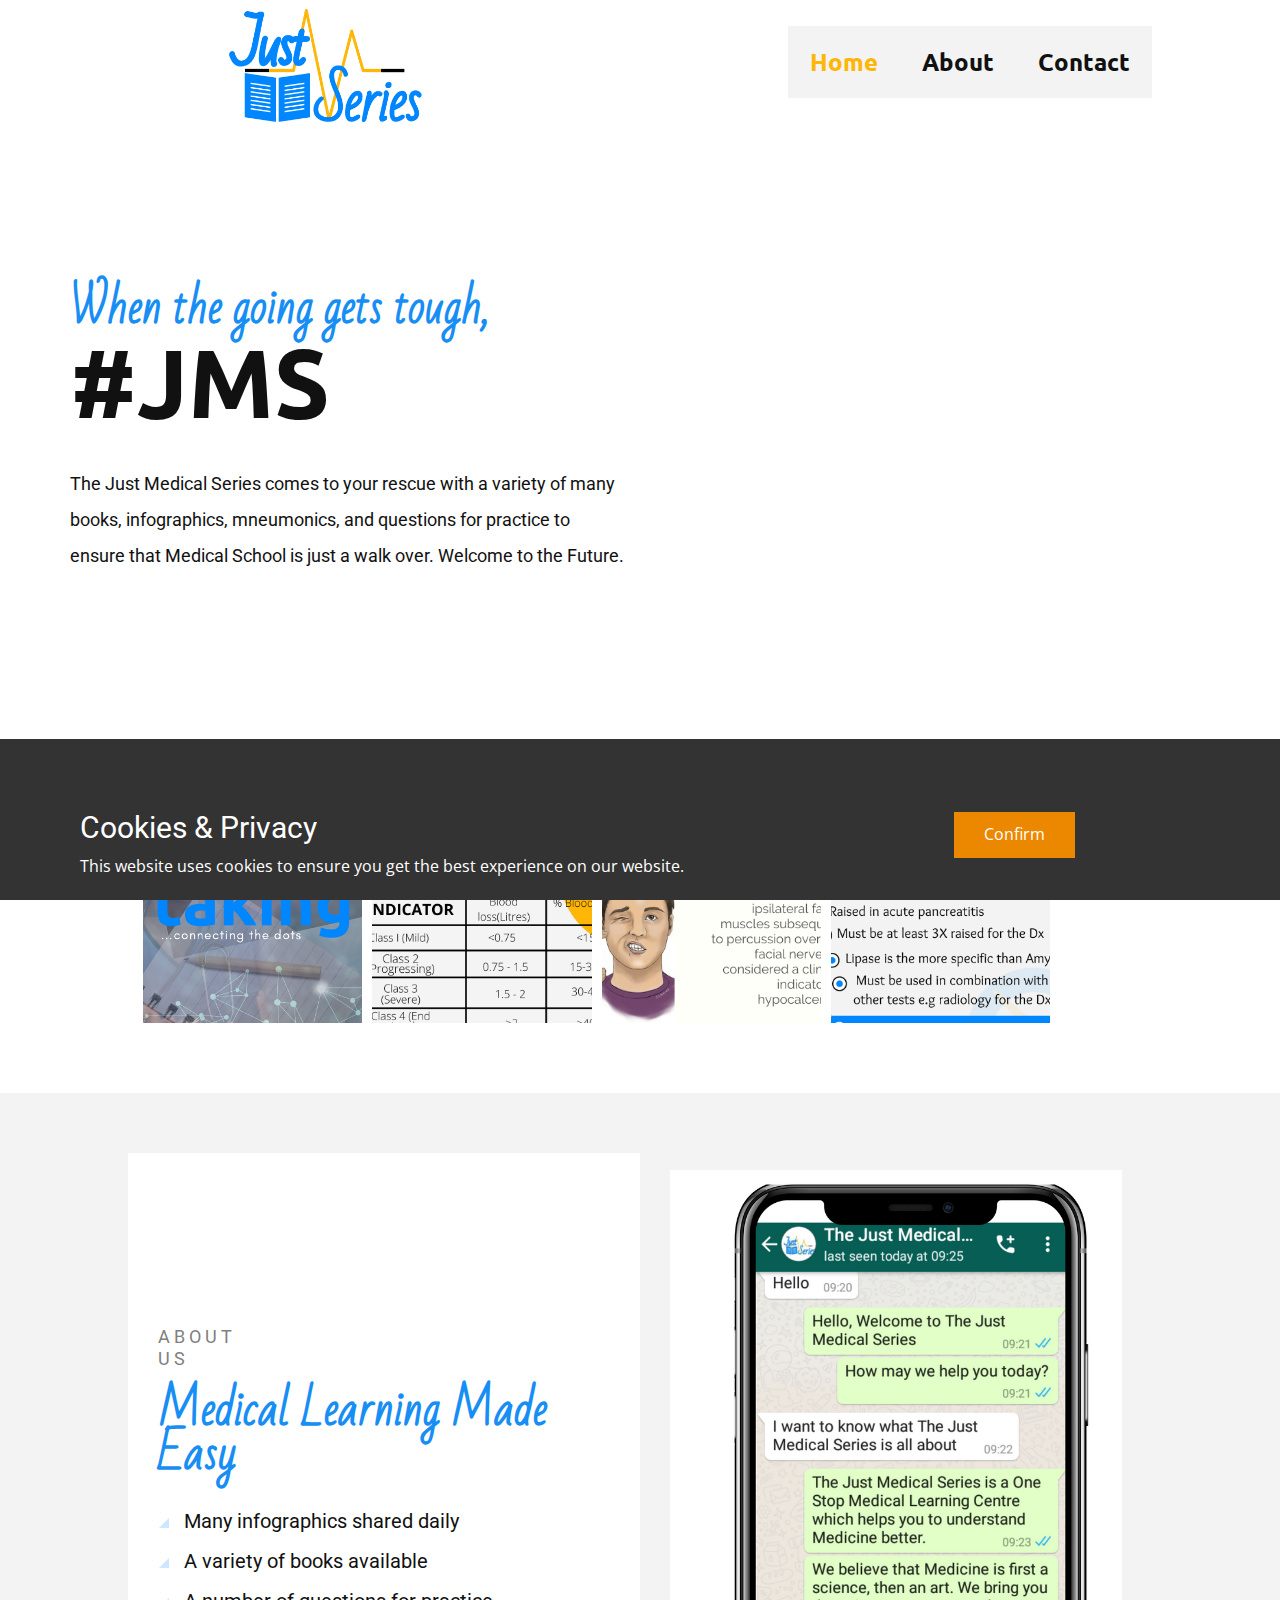
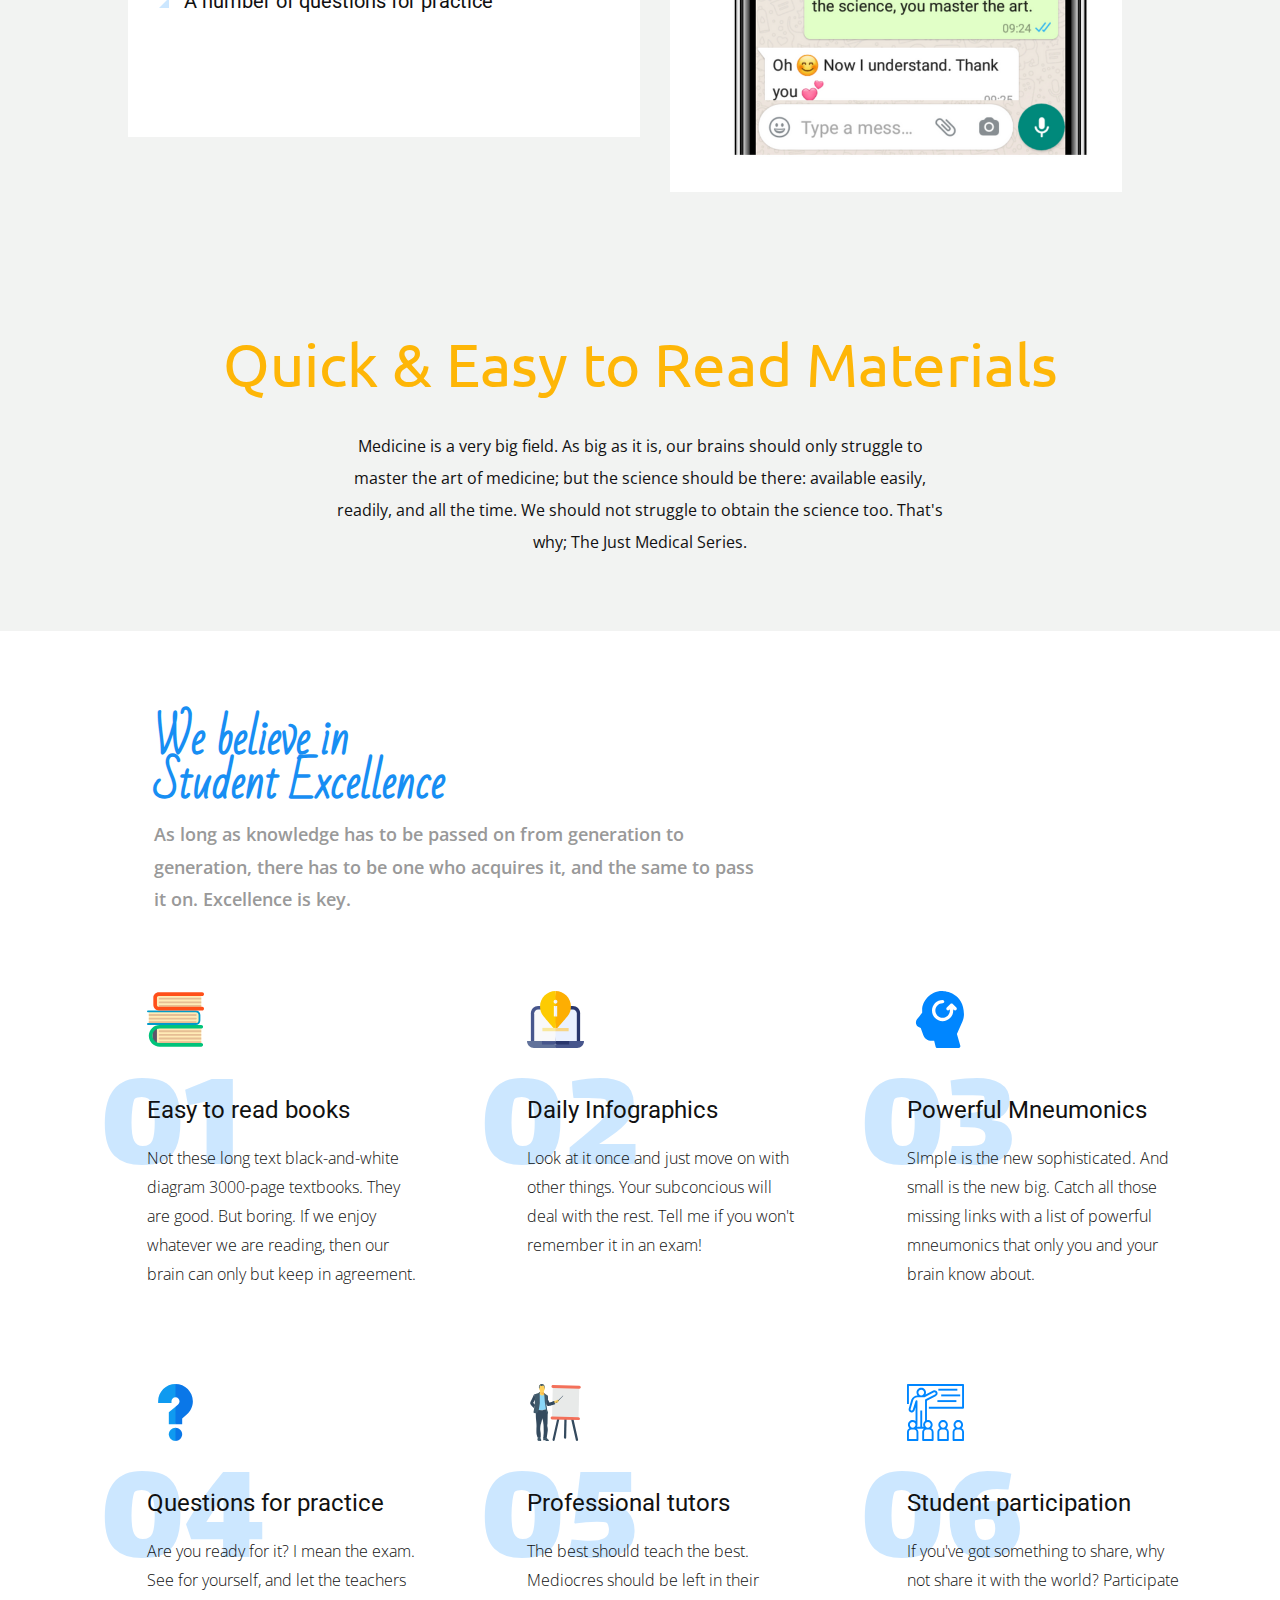
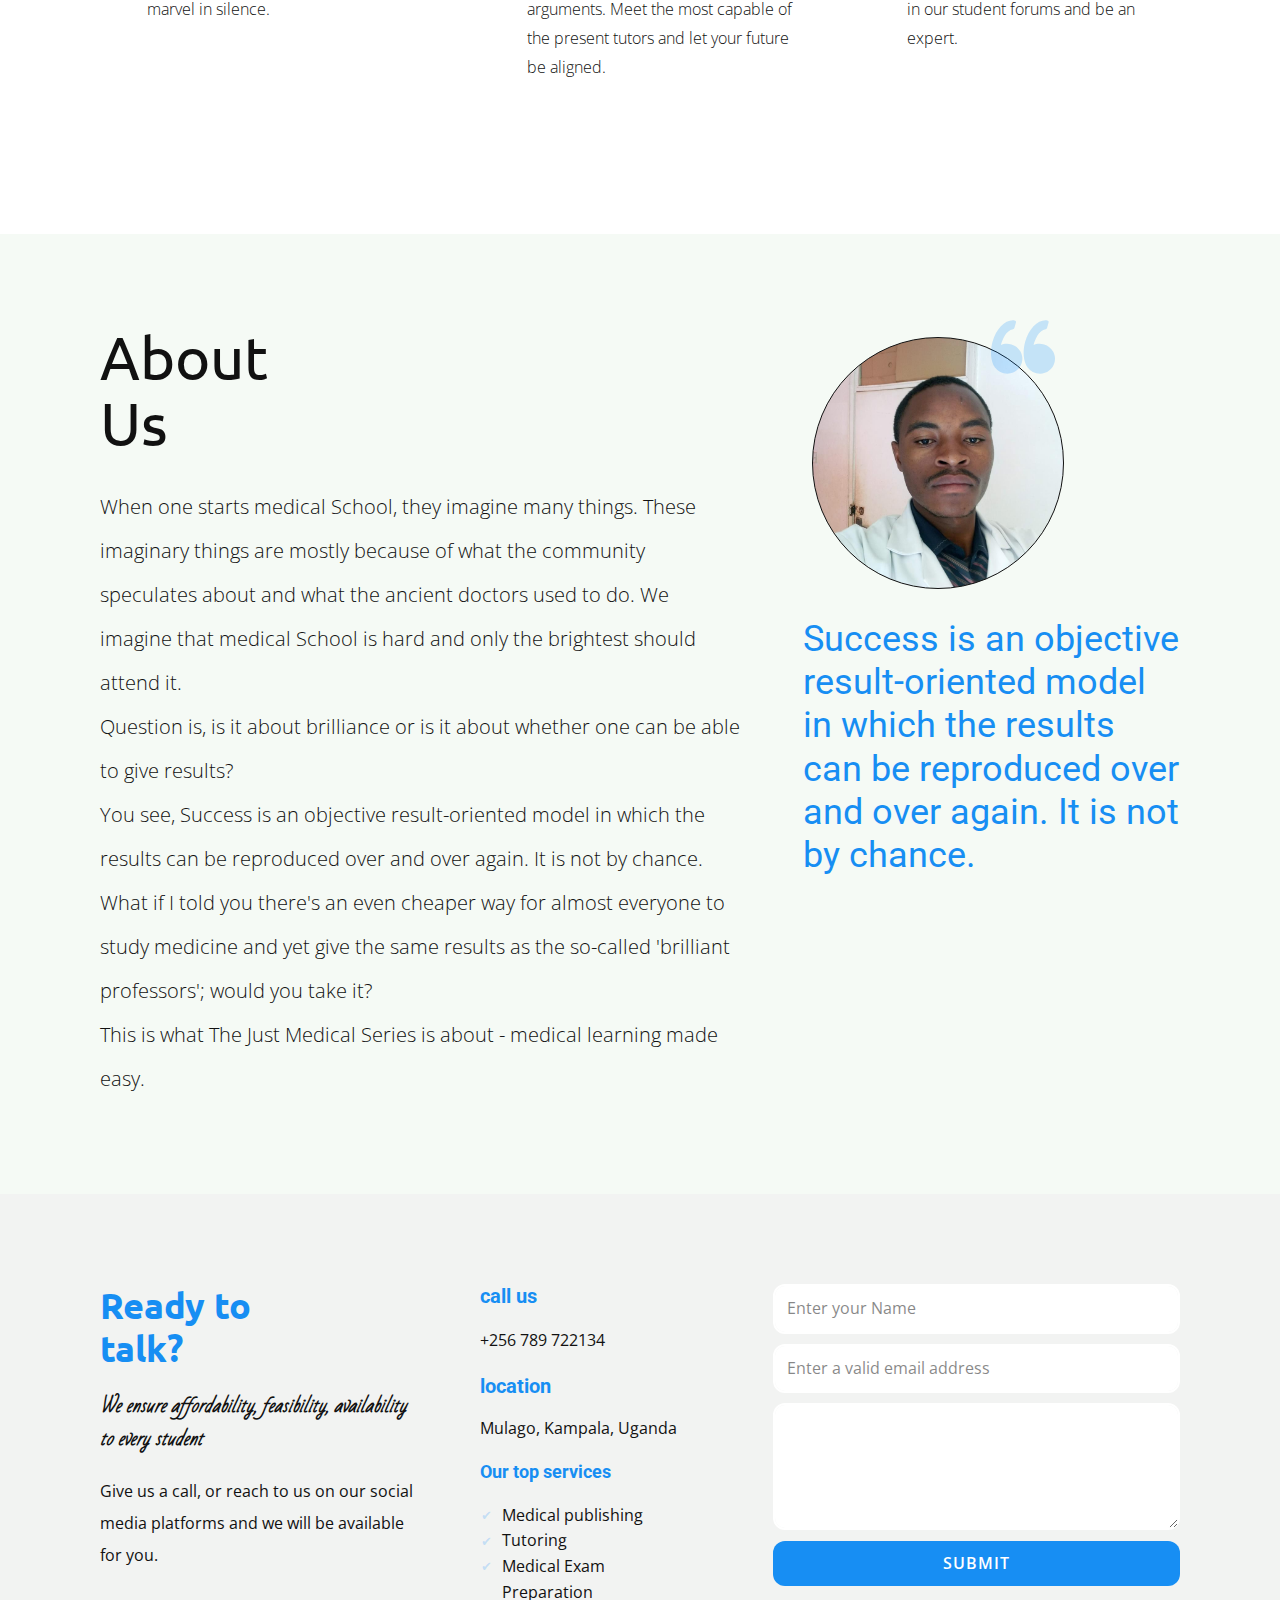
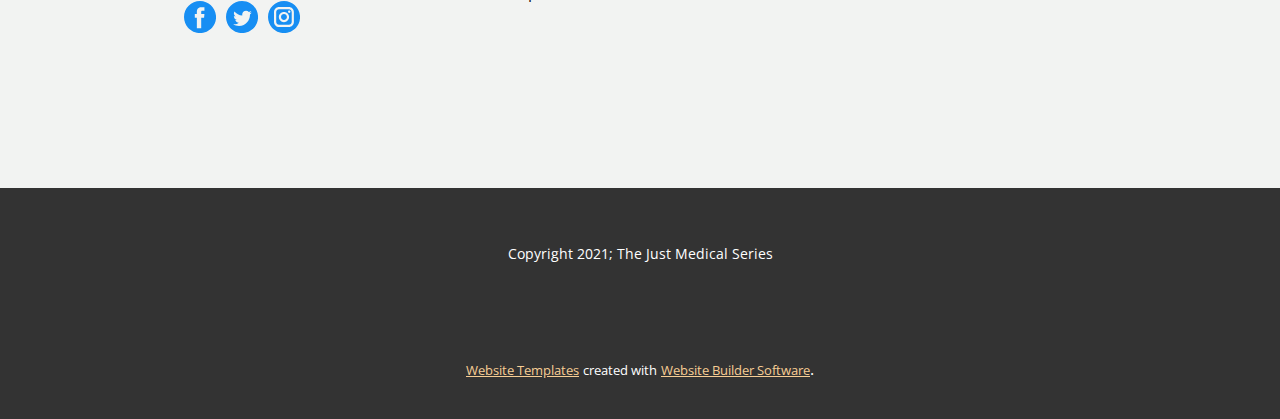
==== Home.html @ a2045739 "first commit" ====
<!DOCTYPE html>
<html style="font-size: 16px;">
  <head>
    <meta name="viewport" content="width=device-width, initial-scale=1.0">
    <meta charset="utf-8">
    <meta name="keywords" content="1000+ customer using Our application.">
    <meta name="description" content="">
    <meta name="page_type" content="np-template-header-footer-from-plugin">
    <title>Home</title>
    <link rel="stylesheet" href="nicepage.css" media="screen">
<link rel="stylesheet" href="Home.css" media="screen">
    <script class="u-script" type="text/javascript" src="jquery-1.9.1.min.js" defer=""></script>
    <script class="u-script" type="text/javascript" src="nicepage.js" defer=""></script>
    <link rel="icon" href="images/favicon.png">
    <link id="u-theme-google-font" rel="stylesheet" href="https://fonts.googleapis.com/css?family=Roboto:100,100i,300,300i,400,400i,500,500i,700,700i,900,900i|Open+Sans:300,300i,400,400i,600,600i,700,700i,800,800i">
    <link id="u-page-google-font" rel="stylesheet" href="https://fonts.googleapis.com/css?family=Ubuntu:300,300i,400,400i,500,500i,700,700i|Bad+Script:400|Lalezar:400">
    
    
    
    
    
    
    
    <script type="application/ld+json">{
		"@context": "http://schema.org",
		"@type": "Organization",
		"name": "WebSite500303",
		"url": "/",
		"logo": "images/logo.png"
}</script>
    <meta name="theme-color" content="#ec8700">
    <meta property="og:title" content="Home">
    <meta property="og:description" content="">
    <meta property="og:type" content="website">
    <link rel="canonical" href="/">
  </head>
  <body class="u-body"><header class="u-clearfix u-header u-header" id="sec-16a8"><div class="u-clearfix u-sheet u-valign-top-lg u-valign-top-xl u-sheet-1">
        <a href="#" class="u-image u-logo u-image-1" src="" data-image-width="400" data-image-height="248">
          <img src="images/logo.png" class="u-logo-image u-logo-image-1" data-image-width="210.6668">
        </a>
        <nav class="u-align-left u-menu u-menu-dropdown u-nav-spacing-25 u-offcanvas u-menu-1" data-position="Main menu">
          <div class="menu-collapse u-custom-font u-font-ubuntu" style="font-weight: 700; font-size: 1.5rem;">
            <a class="u-btn-text u-button-style u-custom-active-color u-custom-border-radius u-custom-color u-custom-hover-color u-custom-text-active-color u-custom-text-hover-color u-nav-link" href="#" style="padding: 4px 0px; font-size: calc(1em + 8px);">
              <svg class="u-svg-link" preserveAspectRatio="xMidYMin slice" viewBox="0 0 302 302" style="undefined"><use xlink:href="#svg-7b92"></use></svg>
              <svg xmlns="http://www.w3.org/2000/svg" xmlns:xlink="http://www.w3.org/1999/xlink" version="1.1" id="svg-7b92" x="0px" y="0px" viewBox="0 0 302 302" style="enable-background:new 0 0 302 302;" xml:space="preserve" class="u-svg-content"><g><rect y="36" width="302" height="30"></rect><rect y="236" width="302" height="30"></rect><rect y="136" width="302" height="30"></rect>
</g><g></g><g></g><g></g><g></g><g></g><g></g><g></g><g></g><g></g><g></g><g></g><g></g><g></g><g></g><g></g></svg>
            </a>
          </div>
          <div class="u-custom-menu u-nav-container">
            <ul class="u-custom-font u-font-ubuntu u-nav u-spacing-0 u-unstyled u-nav-1"><li class="u-nav-item"><a class="u-active-custom-color-7 u-button-style u-custom-color-7 u-hover-white u-nav-link u-text-active-custom-color-3 u-text-hover-custom-color-4" href="Home.html" style="padding: 24px 22px;">Home</a>
</li><li class="u-nav-item"><a class="u-active-custom-color-7 u-button-style u-custom-color-7 u-hover-white u-nav-link u-text-active-custom-color-3 u-text-hover-custom-color-4" href="/Home.html#carousel_5edf" data-page-id="500740" style="padding: 24px 22px;">About</a>
</li><li class="u-nav-item"><a class="u-active-custom-color-7 u-button-style u-custom-color-7 u-hover-white u-nav-link u-text-active-custom-color-3 u-text-hover-custom-color-4" href="tel:+256789722134" style="padding: 24px 22px;">Contact</a>
</li></ul>
          </div>
          <div class="u-custom-menu u-nav-container-collapse">
            <div class="u-align-center u-black u-container-style u-inner-container-layout u-opacity u-opacity-85 u-sidenav">
              <div class="u-sidenav-overflow">
                <div class="u-menu-close"></div>
                <ul class="u-align-center u-custom-font u-font-ubuntu u-nav u-popupmenu-items u-unstyled u-nav-2"><li class="u-nav-item"><a class="u-button-style u-nav-link" href="Home.html" style="padding: 24px 22px;">Home</a>
</li><li class="u-nav-item"><a class="u-button-style u-nav-link" href="/Home.html#carousel_5edf" data-page-id="500740" style="padding: 24px 22px;">About</a>
</li><li class="u-nav-item"><a class="u-button-style u-nav-link" href="tel:+256789722134" style="padding: 24px 22px;">Contact</a>
</li></ul>
              </div>
            </div>
            <div class="u-black u-menu-overlay u-opacity u-opacity-70"></div>
          </div>
        </nav>
      </div></header>
    <section class="u-align-left u-clearfix u-section-1" id="carousel_7ab4">
      <div class="u-clearfix u-sheet u-sheet-1">
        <div class="u-clearfix u-expanded-width u-gutter-32 u-layout-wrap u-layout-wrap-1">
          <div class="u-gutter-0 u-layout">
            <div class="u-layout-row">
              <div class="u-size-30 u-size-60-md">
                <div class="u-layout-col">
                  <div class="u-container-style u-layout-cell u-left-cell u-size-60 u-layout-cell-1">
                    <div class="u-container-layout u-container-layout-1">
                      <h2 class="u-text u-text-1">When the going gets tough,<br>
                      </h2>
                      <lt-highlighter style="display: none; z-index: 1 !important;">
                        <lt-div spellcheck="false" class="lt-highlighter__wrapper" style="width: 554px; height: 106px; transform: none !important; transform-origin: 277px 52.8px 0px !important; margin-top: 0px;">
                          <lt-div class="lt-highlighter__scrollElement" style="top: 0px; left: 0px; width: 554px; height: 106px;"></lt-div>
                        </lt-div>
                      </lt-highlighter>
                      <h1 class="u-custom-font u-font-ubuntu u-text u-text-2">#JMS <br>
                      </h1>
                      <lt-highlighter style="display: none; z-index: 1 !important;">
                        <lt-div spellcheck="false" class="lt-highlighter__wrapper" style="width: 554px; height: 108px; transform: none !important; transform-origin: 277px 54px 0px !important; margin-top: 29px;">
                          <lt-div class="lt-highlighter__scrollElement" style="top: 0px; left: 0px; width: 554px; height: 108px;"></lt-div>
                        </lt-div>
                      </lt-highlighter>
                      <p class="u-custom-font u-heading-font u-text u-text-3">The Just Medical Series comes to your rescue with a variety of many books, infographics, mneumonics, and questions for practice to ensure that Medical School is just a walk over. Welcome to the Future.<br>
                      </p>
                    </div>
                  </div>
                </div>
              </div>
              <div class="u-size-30 u-size-60-md">
                <div class="u-layout-col">
                  <div class="u-align-right u-container-style u-layout-cell u-right-cell u-size-60 u-layout-cell-2">
                    <div class="u-container-layout u-container-layout-2">
                      <div class="u-expanded-width-lg u-expanded-width-xl u-image u-image-circle u-image-1" data-image-width="1200" data-image-height="900"></div>
                    </div>
                  </div>
                </div>
              </div>
            </div>
          </div>
        </div>
        <div class="u-expanded-width-sm u-expanded-width-xs u-gallery u-layout-grid u-lightbox u-no-transition u-show-text-on-hover u-gallery-1">
          <div class="u-gallery-inner u-gallery-inner-1">
            <div class="u-effect-fade u-effect-hover-zoomOut u-gallery-item u-shape-rectangle">
              <div class="u-back-slide" data-image-width="418" data-image-height="652">
                <img class="u-back-image u-expanded" src="images/Hx_taking.png">
              </div>
              <div class="u-over-slide u-shading u-over-slide-1">
                <h3 class="u-gallery-heading"></h3>
                <p class="u-gallery-text"></p>
              </div>
            </div>
            <div class="u-effect-fade u-effect-hover-zoomOut u-gallery-item u-shape-rectangle">
              <div class="u-back-slide" data-image-width="940" data-image-height="788">
                <img class="u-back-image u-expanded" src="images/ClassificationofHypovolemia.png">
              </div>
              <div class="u-over-slide u-shading u-over-slide-2">
                <h3 class="u-gallery-heading"></h3>
                <p class="u-gallery-text"></p>
              </div>
            </div>
            <div class="u-effect-fade u-effect-hover-zoomOut u-gallery-item u-shape-rectangle">
              <div class="u-back-slide" data-image-width="940" data-image-height="788">
                <img class="u-back-image u-expanded" src="images/Chvotekssign.png">
              </div>
              <div class="u-over-slide u-shading u-over-slide-3">
                <h3 class="u-gallery-heading"></h3>
                <p class="u-gallery-text"></p>
              </div>
            </div>
            <div class="u-effect-fade u-effect-hover-zoomOut u-gallery-item u-shape-rectangle">
              <div class="u-back-slide" data-image-width="940" data-image-height="788">
                <img class="u-back-image u-expanded" src="images/TheroleofPancreaticenzymesinDxofAcutePancreatitis.png">
              </div>
              <div class="u-over-slide u-shading u-over-slide-4">
                <h3 class="u-gallery-heading"></h3>
                <p class="u-gallery-text"></p>
              </div>
            </div>
          </div>
        </div>
      </div>
    </section>
    <section class="u-align-center u-clearfix u-custom-color-7 u-section-2" id="carousel_d8c4">
      <div class="u-clearfix u-sheet u-valign-middle u-sheet-1">
        <div class="u-clearfix u-expanded-width-sm u-expanded-width-xs u-gutter-0 u-layout-wrap u-layout-wrap-1">
          <div class="u-gutter-0 u-layout">
            <div class="u-layout-row">
              <div class="u-align-left u-container-style u-layout-cell u-size-30 u-white u-layout-cell-1">
                <div class="u-container-layout u-valign-middle-lg u-valign-middle-md u-valign-middle-sm u-valign-middle-xl u-container-layout-1">
                  <h6 class="u-text u-text-grey-50 u-text-1">About Us</h6>
                  <lt-highlighter style="display: none; z-index: 1 !important;">
                    <lt-div spellcheck="false" class="lt-highlighter__wrapper" style="width: 452px; height: 96px; transform: none !important; transform-origin: 226px 48px 0px !important; margin-top: 20px;">
                      <lt-div class="lt-highlighter__scrollElement" style="top: 0px; left: 0px; width: 452px; height: 120px;"></lt-div>
                    </lt-div>
                  </lt-highlighter>
                  <h2 class="u-text u-text-custom-color-2 u-text-2">Medical Learning Made Easy<br>
                  </h2>
                  <lt-highlighter style="display: none; z-index: 1 !important;">
                    <lt-div spellcheck="false" class="lt-highlighter__wrapper" style="width: 452px; height: 120px; transform: none !important; transform-origin: 226px 60px 0px !important; margin-top: 24px;">
                      <lt-div class="lt-highlighter__scrollElement" style="top: 0px; left: 0px; width: 452px; height: 120px;"></lt-div>
                    </lt-div>
                  </lt-highlighter>
                  <ul class="u-custom-font u-custom-list u-heading-font u-text u-text-3">
                    <li style="margin-left: 1.3em;">
                      <div class="u-list-icon u-text-custom-color-4" wfd-invisible="true">
                        <svg class="u-svg-content" viewBox="0 0 476.213 476.213" x="0px" y="0px" id="svg-adb9" style="font-size: 0.5em; margin: -0.5em;"><polygon points="0,476.213 476.213,476.213 476.213,0 "></polygon></svg>
                      </div>Many infographics shared daily<br>
                    </li>
                    <li style="margin-left: 1.3em;">
                      <div class="u-list-icon u-text-custom-color-4" wfd-invisible="true">
                        <svg class="u-svg-content" viewBox="0 0 476.213 476.213" x="0px" y="0px" id="svg-adb9" style="font-size: 0.5em; margin: -0.5em;"><polygon points="0,476.213 476.213,476.213 476.213,0 "></polygon></svg>
                      </div>A variety of books available<br>
                    </li>
                    <li style="margin-left: 1.3em;">
                      <div class="u-list-icon u-text-custom-color-4" wfd-invisible="true">
                        <svg class="u-svg-content" viewBox="0 0 476.213 476.213" x="0px" y="0px" id="svg-adb9" style="font-size: 0.5em; margin: -0.5em;"><polygon points="0,476.213 476.213,476.213 476.213,0 "></polygon></svg>
                      </div>A number of questions for practice<br>
                    </li>
                  </ul>
                </div>
              </div>
              <div class="u-container-style u-custom-color-7 u-layout-cell u-shape-rectangle u-size-30 u-layout-cell-2">
                <div class="u-container-layout u-container-layout-2">
                  <img class="u-expanded-width u-image u-image-1" src="images/Untitleddesign.png" data-image-width="766" data-image-height="1080">
                </div>
              </div>
            </div>
          </div>
        </div>
      </div>
    </section>
    <section class="u-align-center u-clearfix u-custom-color-7 u-section-3" id="carousel_2028">
      <div class="u-clearfix u-sheet u-valign-middle-lg u-valign-middle-md u-valign-middle-sm u-valign-middle-xl u-sheet-1">
        <lt-highlighter style="display: none; z-index: 1 !important;">
          <lt-div spellcheck="false" class="lt-highlighter__wrapper" style="width: 837px; height: 66px; transform: none !important; transform-origin: 418.525px 33px 0px !important; margin-top: 60px; margin-left: 151px;">
            <lt-div class="lt-highlighter__scrollElement" style="top: 0px; left: 0px; width: 837px; height: 67px;"></lt-div>
          </lt-div>
        </lt-highlighter>
        <h1 class="u-custom-font u-font-ubuntu u-text u-text-custom-color-3 u-text-default u-text-1">Quick &amp; Easy to Read Materials<br>
        </h1>
        <lt-highlighter style="display: none; z-index: 1 !important;">
          <lt-div spellcheck="false" class="lt-highlighter__wrapper" style="width: 614px; height: 128px; transform: none !important; transform-origin: 307px 64px 0px !important; margin-top: 33px; margin-left: 263px;">
            <lt-div class="lt-highlighter__scrollElement" style="top: 0px; left: 0px; width: 614px; height: 128px;"></lt-div>
          </lt-div>
        </lt-highlighter>
        <p class="u-text u-text-2">Medicine is a very big field. As big as it is, our brains should only struggle to master the art of medicine; but the science should be there: available easily, readily, and all the time. We should not struggle to obtain the science too. That's why; The Just Medical Series.<br>
        </p>
      </div>
    </section>
    <section class="u-align-left u-clearfix u-section-4" id="sec-218c">
      <div class="u-clearfix u-sheet u-valign-middle u-sheet-1">
        <lt-highlighter style="display: none; z-index: 1 !important;">
          <lt-div spellcheck="false" class="lt-highlighter__wrapper" style="width: 792px; height: 88px; transform: none !important; transform-origin: 396px 44px 0px !important; margin-top: 60px; margin-left: 84px;">
            <lt-div class="lt-highlighter__scrollElement" style="top: 0px; left: 0px; width: 792px; height: 110px;"></lt-div>
          </lt-div>
        </lt-highlighter>
        <h2 class="u-text u-text-1">We believe in<br>Student Excellence<br>
        </h2>
        <lt-highlighter style="display: none; z-index: 1 !important;">
          <lt-div spellcheck="false" class="lt-highlighter__wrapper" style="width: 609px; height: 97px; transform: none !important; transform-origin: 304.5px 48.6px 0px !important; margin-top: 12px; margin-left: 84px;">
            <lt-div class="lt-highlighter__scrollElement" style="top: 0px; left: 0px; width: 609px; height: 97px;"></lt-div>
          </lt-div>
        </lt-highlighter>
        <p class="u-text u-text-grey-40 u-text-2">As long as knowledge has to be passed on from generation to generation, there has to be one who acquires it, and the same to pass it on. Excellence is key.<br>
        </p>
        <div class="u-expanded-width u-list u-list-1">
          <div class="u-repeater u-repeater-1">
            <div class="u-container-style u-list-item u-repeater-item">
              <div class="u-container-layout u-similar-container u-container-layout-1">
                <h3 class="u-custom-font u-text u-text-custom-color-4 u-text-3">01</h3>
                <div class="u-container-style u-group u-group-1">
                  <div class="u-container-layout u-container-layout-2"><span class="u-icon u-icon-circle u-text-custom-color-4 u-icon-1"><svg class="u-svg-link" preserveAspectRatio="xMidYMin slice" viewBox="0 0 504 504" style=""><use xlink:href="#svg-f80e"></use></svg><svg class="u-svg-content" viewBox="0 0 504 504" x="0px" y="0px" id="svg-f80e" style="enable-background:new 0 0 504 504;"><g><g><path style="fill:#FFEBB7;" d="M479.781,476h-375c-40.317,0-73-32.683-73-73v-14c0-40.317,32.683-73,73-73h375V476z"></path>
</g><g><rect x="47.781" y="332" style="fill:#5C546A;" width="40" height="128"></rect>
</g><g><path style="fill:#FFEBB7;" d="M441.781,292h-426V180h426c12.15,0,22,9.85,22,22v68C463.781,282.15,453.931,292,441.781,292z"></path>
</g><g><rect x="71.781" y="36" style="fill:#FFEBB7;" width="408" height="120"></rect>
</g><g><path style="fill:#00C37A;" d="M480,492H112c-52.934,0-96-43.062-96-96s43.066-96,96-96h368c8.836,0,16,7.164,16,16    s-7.164,16-16,16H112c-35.289,0-64,28.711-64,64s28.711,64,64,64h368c8.836,0,16,7.164,16,16S488.836,492,480,492z"></path>
</g><g><g><path style="fill:#009BCA;" d="M432,300H8c-4.422,0-8-3.578-8-8s3.578-8,8-8h424c13.234,0,24-10.766,24-24v-48     c0-13.234-10.766-24-24-24H8c-4.422,0-8-3.578-8-8s3.578-8,8-8h424c22.055,0,40,17.945,40,40v48C472,282.055,454.055,300,432,300     z"></path>
</g>
</g><g><path style="fill:#E6BE94;" d="M479.781,76h-368c-4.418,0-8-3.582-8-8l0,0c0-4.418,3.582-8,8-8h368V76z"></path>
</g><g><path style="fill:#E6BE94;" d="M479.781,108h-368c-4.418,0-8-3.582-8-8l0,0c0-4.418,3.582-8,8-8h368V108z"></path>
</g><g><path style="fill:#E6BE94;" d="M479.781,140h-368c-4.418,0-8-3.582-8-8l0,0c0-4.418,3.582-8,8-8h368V140z"></path>
</g><g><path style="fill:#E6BE94;" d="M15.781,204h416c4.418,0,8,3.582,8,8l0,0c0,4.418-3.582,8-8,8h-416    C15.781,220,15.781,204,15.781,204z"></path>
</g><g><path style="fill:#E6BE94;" d="M15.781,236h416c4.418,0,8,3.582,8,8l0,0c0,4.418-3.582,8-8,8h-416    C15.781,252,15.781,236,15.781,236z"></path>
</g><g><path style="fill:#E6BE94;" d="M15.781,268h416c4.418,0,8,3.582,8,8l0,0c0,4.418-3.582,8-8,8h-416    C15.781,284,15.781,268,15.781,268z"></path>
</g><g><path style="fill:#FF4F19;" d="M488,172H104c-26.469,0-48-21.531-48-48V60c0-26.469,21.531-48,48-48h384c8.836,0,16,7.164,16,16    s-7.164,16-16,16H104c-8.824,0-16,7.176-16,16v64c0,8.82,7.176,16,16,16h384c8.836,0,16,7.164,16,16S496.836,172,488,172z"></path>
</g><g><path style="fill:#E6BE94;" d="M111.781,444c-4.422,0-8,3.578-8,8s3.578,8,8,8h368v-16H111.781z"></path>
</g><g><path style="fill:#E6BE94;" d="M111.781,412c-4.422,0-8,3.578-8,8s3.578,8,8,8h368v-16H111.781z"></path>
</g><g><path style="fill:#E6BE94;" d="M111.781,380c-4.422,0-8,3.578-8,8s3.578,8,8,8h368v-16H111.781z"></path>
</g><g><path style="fill:#E6BE94;" d="M111.781,348c-4.422,0-8,3.578-8,8s3.578,8,8,8h368v-16H111.781z"></path>
</g>
</g></svg>
            
            
          </span>
                    <lt-highlighter style="display: none; z-index: 1 !important;">
                      <lt-div spellcheck="false" class="lt-highlighter__wrapper" style="width: 273px; height: 29px; transform: none !important; transform-origin: 136.5px 14.4px 0px !important; margin-top: 48px;">
                        <lt-div class="lt-highlighter__scrollElement" style="top: 0px; left: 0px; width: 273px; height: 29px;"></lt-div>
                      </lt-div>
                    </lt-highlighter>
                    <h4 class="u-text u-text-4">Easy to read books<br>
                    </h4>
                    <lt-highlighter style="display: none; z-index: 1 !important;">
                      <lt-div spellcheck="false" class="lt-highlighter__wrapper" style="width: 273px; height: 144px; transform: none !important; transform-origin: 136.5px 72px 0px !important; margin-top: 20px;">
                        <lt-div class="lt-highlighter__scrollElement" style="top: 0px; left: 0px; width: 273px; height: 144px;"></lt-div>
                      </lt-div>
                    </lt-highlighter>
                    <p class="u-text u-text-5">Not these long text black-and-white diagram 3000-page textbooks. They are good. But boring. If we enjoy whatever we are reading, then our brain can only but keep in agreement.<br>
                    </p>
                  </div>
                </div>
              </div>
            </div>
            <div class="u-container-style u-list-item u-repeater-item">
              <div class="u-container-layout u-similar-container u-container-layout-3">
                <h3 class="u-custom-font u-text u-text-custom-color-4 u-text-6">02</h3>
                <div class="u-container-style u-group u-group-2">
                  <div class="u-container-layout u-container-layout-4"><span class="u-icon u-icon-circle u-text-custom-color-4 u-icon-2"><svg class="u-svg-link" preserveAspectRatio="xMidYMin slice" viewBox="0 0 512 512" style=""><use xlink:href="#svg-8166"></use></svg><svg class="u-svg-content" viewBox="0 0 512 512" id="svg-8166"><g><g><g><path d="m477.223 200.333c0-35.841-29.159-65-65-65h-156.223l-10.667 177.667 10.667 149.333h221.223z" fill="#29376d"></path><path d="m99.777 135.333c-35.841 0-65 29.159-65 65v262h221.223v-327z" fill="#47568c"></path>
</g><g><path d="m447.223 200.333c0-19.299-15.701-35-35-35h-156.223l-10.667 158.333 10.667 138.667h191.223z" fill="#eaf1ff"></path><path d="m99.777 165.333c-19.299 0-35 15.701-35 35v262h191.223v-297z" fill="#f9f9f9"></path>
</g><g><path d="m377.662 449.5-121.662 31.25-10.001 16.25 10.001 15h193.5c34.463 0 62.5-28.037 62.5-62.5z" fill="#47568c"></path><path d="m256 449.5-4.75 15.625 4.75 15.625h121.662v-31.25z" fill="#29376d"></path><path d="m0 449.5c0 34.463 28.037 62.5 62.5 62.5h193.5v-31.25l-121.662-31.25z" fill="#61729b"></path><path d="m134.338 449.5h121.662v31.25h-121.662z" fill="#47568c"></path>
</g>
</g><g><path d="m256 0-12.633 143.598 12.633 207.057s88.585-98.688 111.034-128.575c18.159-24.175 27.758-52.975 27.758-83.287 0-76.531-62.262-138.793-138.792-138.793z" fill="#fdae02"></path><path d="m117.208 138.792c0 30.312 9.599 59.112 27.758 83.286 22.449 29.888 111.034 128.577 111.034 128.577v-350.655c-76.53 0-138.792 62.262-138.792 138.792z" fill="#fdcb02"></path>
</g><g><path d="m373.638 331.345h-117.638l-10.667 20.655 10.667 9.345h117.638z" fill="#f7d586"></path><path d="m138.362 331.345h117.638v30h-117.638z" fill="#f9e89c"></path>
</g><g><path d="m256 228.484h15.037v-93.735h-15.037l-10.667 46.584z" fill="#eaf1ff"></path><path d="m273.241 96.574c0-9.522-7.719-17.241-17.241-17.241l-10.667 16.667 10.667 17.815c9.522 0 17.241-7.719 17.241-17.241z" fill="#eaf1ff"></path><g fill="#f9f9f9"><path d="m241.037 134.749h14.963v93.735h-14.963z"></path><path d="m238.759 96.574c0 9.522 7.719 17.241 17.241 17.241v-34.482c-9.522 0-17.241 7.719-17.241 17.241z"></path>
</g>
</g>
</g></svg>
            
            
          </span>
                    <lt-highlighter style="display: none; z-index: 1 !important;">
                      <lt-div spellcheck="false" class="lt-highlighter__wrapper" style="width: 273px; height: 29px; transform: none !important; transform-origin: 136.5px 14.4px 0px !important; margin-top: 48px;">
                        <lt-div class="lt-highlighter__scrollElement" style="top: 0px; left: 0px; width: 273px; height: 29px;"></lt-div>
                      </lt-div>
                    </lt-highlighter>
                    <h4 class="u-text u-text-7">Daily Infographics<br>
                    </h4>
                    <lt-highlighter style="display: none; z-index: 1 !important;">
                      <lt-div spellcheck="false" class="lt-highlighter__wrapper" style="width: 273px; height: 115px; transform: none !important; transform-origin: 136.5px 57.6px 0px !important; margin-top: 20px;">
                        <lt-div class="lt-highlighter__scrollElement" style="top: 0px; left: 0px; width: 273px; height: 115px;"></lt-div>
                      </lt-div>
                    </lt-highlighter>
                    <p class="u-text u-text-8">Look at it once and just move on with other things. Your subconcious will deal with the rest. Tell me if you won't remember it in an exam!<br>
                    </p>
                  </div>
                </div>
              </div>
            </div>
            <div class="u-container-style u-list-item u-repeater-item">
              <div class="u-container-layout u-similar-container u-container-layout-5">
                <h3 class="u-custom-font u-text u-text-custom-color-4 u-text-9">03</h3>
                <div class="u-container-style u-group u-group-3">
                  <div class="u-container-layout u-container-layout-6"><span class="u-icon u-icon-circle u-icon-3"><svg class="u-svg-link" preserveAspectRatio="xMidYMin slice" viewBox="-40 0 512 512" style=""><use xlink:href="#svg-496c"></use></svg><svg class="u-svg-content" viewBox="-40 0 512 512" id="svg-496c"><path d="m431.664062 209.632812c0-191.261718-167.960937-209.632812-196.40625-209.632812-108.625 0-179.023437 94.339844-179.023437 167.898438v26.722656c-8.914063 11.457031-34.382813 44.203125-46.503906 59.789062-6.273438 8.066406-9.730469 18.136719-9.730469 28.355469 0 19.183594 11.507812 36.1875 29.328125 43.324219l13.988281 5.59375 22.660156 63.445312c11.234376 31.464844 41.234376 52.605469 74.648438 52.605469h23.328125l13.226563 52.90625c1.671874 6.675781 7.671874 11.359375 14.554687 11.359375h192.796875c4.707031 0 9.144531-2.210938 11.976562-5.96875 2.835938-3.753906 3.742188-8.625 2.449219-13.152344l-30.636719-107.230468 49.746094-111.933594c9.023438-20.308594 13.597656-41.867188 13.597656-64.082032zm-68.65625-39.425781c-5.863281 5.859375-15.359374 5.855469-21.214843 0l-6.527344-6.527343v11.988281c0 52.566406-42.765625 95.332031-95.332031 95.332031s-95.332032-42.765625-95.332032-95.332031c0-52.566407 42.765626-95.332031 95.332032-95.332031 8.285156 0 15 6.714843 15 15 0 8.28125-6.714844 15-15 15-36.023438 0-65.332032 29.304687-65.332032 65.332031 0 36.023437 29.304688 65.332031 65.332032 65.332031 36.023437 0 65.332031-29.308594 65.332031-65.332031v-11.988281l-6.527344 6.527343c-5.855469 5.855469-15.351562 5.859375-21.210937 0s-5.859375-15.355469 0-21.214843l32.132812-32.132813c5.875-5.875 15.375-5.835937 21.214844 0l32.132812 32.132813c5.855469 5.859374 5.855469 15.355468 0 21.214843zm0 0" fill-rule="evenodd"></path></svg>
            
            
          </span>
                    <lt-highlighter style="display: none; z-index: 1 !important;">
                      <lt-div spellcheck="false" class="lt-highlighter__wrapper" style="width: 273px; height: 29px; transform: none !important; transform-origin: 136.5px 14.4px 0px !important; margin-top: 48px;">
                        <lt-div class="lt-highlighter__scrollElement" style="top: 0px; left: 0px; width: 273px; height: 29px;"></lt-div>
                      </lt-div>
                    </lt-highlighter>
                    <h4 class="u-text u-text-10">Powerful Mneumonics<br>
                    </h4>
                    <lt-highlighter style="display: none; z-index: 1 !important;">
                      <lt-div spellcheck="false" class="lt-highlighter__wrapper" style="width: 273px; height: 144px; transform: none !important; transform-origin: 136.5px 72px 0px !important; margin-top: 20px;">
                        <lt-div class="lt-highlighter__scrollElement" style="top: 0px; left: 0px; width: 273px; height: 144px;"></lt-div>
                      </lt-div>
                    </lt-highlighter>
                    <p class="u-text u-text-11">SImple is the new sophisticated. And small is the new big. Catch all those missing links with a list of powerful mneumonics that only you and your brain know about.<br>
                    </p>
                  </div>
                </div>
              </div>
            </div>
            <div class="u-container-style u-list-item u-repeater-item">
              <div class="u-container-layout u-similar-container u-container-layout-7">
                <h3 class="u-custom-font u-text u-text-custom-color-4 u-text-12">04</h3>
                <div class="u-container-style u-group u-group-4">
                  <div class="u-container-layout u-container-layout-8"><span class="u-icon u-icon-circle u-icon-4"><svg class="u-svg-link" preserveAspectRatio="xMidYMin slice" viewBox="0 0 512 512" style=""><use xlink:href="#svg-f4cb"></use></svg><svg class="u-svg-content" viewBox="0 0 512 512" id="svg-f4cb"><g><path d="m256 392-30 60 30 60c33.137 0 60-26.863 60-60s-26.863-60-60-60z" fill="#0a77e8"></path><path d="m196 452c0 33.137 26.863 60 60 60v-120c-33.137 0-60 26.863-60 60z" fill="#0f9af0"></path><path d="m256 0-60 60 60 60c19.851 0 36 16.149 36 36 0 10.578-4.643 20.59-12.74 27.471l-23.26 19.775-40 79.377 40 79.377h60v-52.258l40.976-34.837c34.968-29.714 55.024-73.052 55.024-118.905 0-86.019-69.981-156-156-156z" fill="#0a77e8"></path><g fill="#0f9af0"><path d="m196 254.258v107.742h60v-158.754z"></path><path d="m100 156v15h120v-15c0-19.851 16.149-36 36-36v-120c-86.019 0-156 69.981-156 156z"></path>
</g>
</g></svg>
            
            
          </span>
                    <lt-highlighter style="display: none; z-index: 1 !important;">
                      <lt-div spellcheck="false" class="lt-highlighter__wrapper" style="width: 273px; height: 29px; transform: none !important; transform-origin: 136.5px 14.4px 0px !important; margin-top: 48px;">
                        <lt-div class="lt-highlighter__scrollElement" style="top: 0px; left: 0px; width: 273px; height: 29px;"></lt-div>
                      </lt-div>
                    </lt-highlighter>
                    <h4 class="u-text u-text-13">Questions for practice<br>
                    </h4>
                    <lt-highlighter style="display: none; z-index: 1 !important;">
                      <lt-div spellcheck="false" class="lt-highlighter__wrapper" style="width: 273px; height: 86px; transform: none !important; transform-origin: 136.5px 43.2px 0px !important; margin-top: 20px;">
                        <lt-div class="lt-highlighter__scrollElement" style="top: 0px; left: 0px; width: 273px; height: 86px;"></lt-div>
                      </lt-div>
                    </lt-highlighter>
                    <p class="u-text u-text-14">Are you ready for it? I mean the exam. See for yourself, and let the teachers marvel in silence.<br>
                    </p>
                  </div>
                </div>
              </div>
            </div>
            <div class="u-container-style u-list-item u-repeater-item">
              <div class="u-container-layout u-similar-container u-container-layout-9">
                <h3 class="u-custom-font u-text u-text-custom-color-4 u-text-15">05</h3>
                <div class="u-container-style u-group u-group-5">
                  <div class="u-container-layout u-container-layout-10"><span class="u-icon u-icon-circle u-icon-5"><svg class="u-svg-link" preserveAspectRatio="xMidYMin slice" viewBox="0 0 512.045 512.045" style=""><use xlink:href="#svg-a126"></use></svg><svg class="u-svg-content" viewBox="0 0 512.045 512.045" x="0px" y="0px" id="svg-a126" style="enable-background:new 0 0 512.045 512.045;"><g><path style="fill:#344A5E;" d="M458.773,499.245l-46.933-209.067h-21.333l48,213.333c1.067,3.2,2.133,5.333,4.267,6.4   s3.2,1.067,5.333,1.067c1.067,0,1.067,0,2.133,0C456.639,510.978,459.839,504.578,458.773,499.245z"></path><path style="fill:#344A5E;" d="M276.373,289.112l-46.933,210.133c-1.067,5.333,2.133,10.667,7.467,11.733c1.067,0,1.067,0,2.133,0   c2.133,0,4.267,0,5.333-1.067c2.133-1.067,4.267-4.267,4.267-6.4l48-215.467h-20.267V289.112z"></path><path style="fill:#344A5E;" d="M336.106,290.178l-4.267,190.933c0,5.333,4.267,10.667,9.6,10.667l0,0c5.333,0,9.6-4.267,10.667-9.6   l4.267-192L336.106,290.178L336.106,290.178z"></path>
</g><polygon style="fill:#E8EAE9;" points="231.573,29.912 469.439,36.312 463.039,305.112 225.173,297.645 "></polygon><g><path style="fill:#F3705A;" d="M483.306,29.912c0,3.2-1.067,6.4-4.267,8.533c-2.133,3.2-5.333,4.267-8.533,4.267l0,0   l-238.933-7.467c-3.2,0-6.4-1.067-8.533-4.267c-2.133-2.133-3.2-5.333-3.2-9.6c0-7.467,6.4-12.8,12.8-12.8l237.867,7.467   C477.973,17.112,483.306,23.512,483.306,29.912z"></path><path style="fill:#F3705A;" d="M475.839,312.578c0,3.2-1.067,6.4-4.267,8.533c-2.133,2.133-5.333,3.2-8.533,3.2l0,0l-238.933-6.4   c-3.2,0-6.4-1.067-8.533-4.267c-2.133-2.133-3.2-5.333-3.2-9.6c0-7.467,6.4-12.8,12.8-12.8l237.867,7.467   C470.506,299.778,475.839,306.178,475.839,312.578z"></path>
</g><g><path style="fill:#FFD15C;" d="M160.106,44.845c-1.067,4.267-4.267,7.467-6.4,7.467c-2.133-1.067-3.2-4.267-2.133-8.533   s4.267-7.467,6.4-7.467C161.173,36.312,162.239,40.578,160.106,44.845z"></path><path style="fill:#FFD15C;" d="M108.906,44.845c1.067,4.267,4.267,7.467,6.4,7.467c3.2-1.067,3.2-5.333,2.133-9.6   c-1.067-4.267-4.267-7.467-6.4-7.467C107.839,36.312,107.839,40.578,108.906,44.845z"></path><path style="fill:#FFD15C;" d="M106.773,80.045l11.733-10.667c0,0-3.2-12.8-3.2-16c0-3.2-7.467-22.4-4.267-32   c3.2-9.6,2.133-17.067,18.133-18.133s19.2,5.333,24.533,10.667c5.333,6.4,4.267,25.6,4.267,28.8s-3.2,20.267-7.467,27.733v5.333   l11.733,20.267v20.267l-11.733,1.067l-51.2-10.667L106.773,80.045z"></path>
</g><path style="fill:#F7B64C;" d="M162.239,96.045l-12.8-19.2v-5.333c0,0-17.067,14.933-30.933-2.133c0,0,9.6,24.533,44.8,30.933  L162.239,96.045z"></path><path style="fill:#FFD15C;" d="M241.173,156.845c0,0,10.667-4.267,11.733-5.333c2.133-1.067,3.2-3.2,6.4-4.267  c3.2-1.067,7.467-4.267,9.6-4.267s5.333-1.067,6.4-1.067c1.067,0,9.6,3.2,9.6,3.2s0,4.267-3.2,4.267  c-1.067,0-9.6-2.133-10.667-2.133c-1.067,0,3.2,1.067,3.2,1.067s8.533,1.067,9.6,1.067c0,0,0,0,1.067,0c1.067-1.067,3.2,0,3.2,2.133  l0,0c0,1.067,0,1.067-1.067,2.133c-1.067,0-2.133,1.067-2.133,1.067s-1.067,0-2.133,0s0,2.133,0,3.2s-1.067,1.067-1.067,1.067  c-1.067,0-2.133,0-2.133,0s0,2.133-1.067,3.2c-1.067,1.067-1.067,0-1.067,0s1.067,3.2-4.267,5.333  c-4.267,2.133-16,2.133-18.133,2.133c-2.133-1.067-11.733,5.333-11.733,5.333L241.173,156.845z"></path><path style="fill:#344A5E;" d="M122.773,510.978c2.133,0,3.2-1.067,4.267-2.133c1.067-1.067,1.067-5.333,0-8.533  c-2.133-5.333-2.133-3.2-2.133-3.2l-28.8,1.067c0,0-1.067,4.267,0,7.467c1.067,3.2,4.267,4.267,7.467,4.267  C108.906,509.912,118.506,510.978,122.773,510.978z"></path><path style="fill:#415A6B;" d="M97.173,480.045c0,0-1.067,7.467-2.133,12.8c-1.067,5.333,0,10.667,1.067,12.8  c2.133,2.133,10.667,1.067,16,1.067c5.333,0,8.533,1.067,11.733,0c3.2,0,2.133-9.6,0-14.933c-2.133-5.333-5.333-9.6-5.333-14.933  c0-5.333,0-5.333,0-5.333L97.173,480.045z"></path><path style="fill:#344A5E;" d="M193.173,503.512l3.2,2.133c0,0,1.067,1.067,0,3.2c0,0-2.133,0-5.333,2.133  c-4.267,1.067-9.6,1.067-16,1.067c-6.4-1.067-8.533-4.267-10.667-6.4s-5.333-3.2-5.333-3.2v2.133h-12.8c0,0-2.133-6.4,2.133-10.667  c4.267-4.267,4.267-4.267,4.267-4.267C153.706,489.645,193.173,503.512,193.173,503.512z"></path><path style="fill:#415A6B;" d="M172.906,475.778c0,0,5.333,4.267,7.467,8.533s2.133,9.6,6.4,11.733c4.267,2.133,9.6,6.4,9.6,8.533  c0,0-5.333,0-10.667,2.133c-5.333,2.133-13.867,2.133-17.067-1.067c-3.2-2.133-5.333-6.4-10.667-7.467  c-5.333-2.133-10.667,0-11.733-2.133c-1.067-3.2,0-14.933,3.2-19.2C153.706,473.645,172.906,475.778,172.906,475.778z"></path><path style="fill:#344A5E;" d="M177.173,110.978l8.533-7.467c0,0,3.2,12.8,3.2,22.4s-2.133,13.867,0,17.067  c2.133,3.2,9.6,11.733,9.6,17.067c0,5.333,1.067,6.4,4.267,5.333c3.2-1.067,14.933-3.2,18.133-4.267  c2.133-1.067,24.533-7.467,24.533-7.467s-1.067,22.4,10.667,25.6c0,0-34.133,11.733-40.533,12.8c-6.4,1.067-19.2,5.333-22.4,5.333  c-3.2,0-9.6-1.067-12.8-5.333s-7.467-11.733-7.467-14.933C173.973,173.912,177.173,110.978,177.173,110.978z"></path><path style="fill:#8AD7F8;" d="M176.106,221.912c0,0-26.667,16-55.467,12.8s-32-3.2-32-4.267s14.933-100.267,20.267-139.733h5.333  c3.2,8.533,11.733,12.8,20.267,12.8c9.6,0,17.067-5.333,20.267-13.867h2.133l12.8,85.333L176.106,221.912z"></path><path style="fill:#344A5E;" d="M83.306,229.378c37.333,8.533,70.4,8.533,92.8-7.467c0,0,11.733,34.133,11.733,39.467  s-2.133,4.267-2.133,12.8c0,8.533,0,66.133-1.067,76.8c-1.067,10.667-3.2,24.533-2.133,28.8c1.067,4.267,4.267,18.133,4.267,30.933  s-6.4,53.333-7.467,57.6c-1.067,4.267,1.067,11.733,1.067,11.733s-10.667-3.2-16,2.133c-5.333,4.267-13.867,5.333-17.067,0  c0,0,0-23.467,2.133-34.133c2.133-10.667,0-45.867,0-54.4s0-16-1.067-26.667c-1.067-10.667-4.267-35.2-5.333-38.4  c-1.067-3.2-6.4-21.333-6.4-21.333s-1.067,12.8-4.267,24.533c-3.2,11.733-8.533,29.867-9.6,33.067  c-1.067,4.267-4.267,30.933-4.267,40.533s3.2,23.467,4.267,32c1.067,7.467,1.067,34.133,1.067,38.4s0,6.4,0,6.4  s-3.2-4.267-10.667-4.267c-7.467,0-13.867,6.4-13.867,6.4s-8.533-9.6-8.533-14.933s-4.267-11.733-5.333-22.4  c-1.067-10.667-1.067-50.133,0-64c1.067-13.867-2.133-46.933-4.267-67.2C80.106,296.578,76.906,249.645,83.306,229.378z"></path><path style="fill:#415A6B;" d="M149.439,76.845c0,0,6.4,11.733,6.4,23.467c1.067,11.733,4.267,58.667,6.4,73.6  c2.133,16,8.533,54.4,8.533,65.067c1.067,10.667-1.067,19.2,6.4,22.4c7.467,3.2,12.8,0,12.8,0s-7.467-16-8.533-25.6  c0-9.6-6.4-42.667-6.4-42.667s4.267-42.667,7.467-52.267c2.133-10.667,3.2-37.333,3.2-37.333s-25.6-14.933-29.867-20.267  C151.573,77.912,149.439,76.845,149.439,76.845z"></path><g><path style="fill:#344A5E;" d="M74.773,192.045c-4.267,1.067-7.467,7.467-8.533,13.867c-1.067,6.4-2.133,13.867-2.133,13.867   s-17.067-18.133-22.4-23.467c-5.333-5.333-10.667-16-12.8-21.333c-1.067-4.267,3.2-17.067,6.4-22.4   c3.2-5.333,13.867-28.8,19.2-40.533s10.667-21.333,10.667-21.333s5.333,13.867,6.4,25.6c1.067,6.4,0,17.067,0,24.533   c0,0-2.133,4.267-3.2,7.467c-1.067,4.267-11.733,18.133-11.733,18.133s0,1.067,1.067,4.267c1.067,3.2,3.2,5.333,6.4,7.467   c1.067,1.067,2.133,3.2,4.267,4.267C72.639,187.778,74.773,192.045,74.773,192.045z"></path><path style="fill:#344A5E;" d="M322.239,104.578l-62.933,60.8c-1.067,1.067-1.067,3.2,0,4.267c1.067,1.067,3.2,1.067,4.267,0   l60.8-61.867C326.506,105.645,323.306,102.445,322.239,104.578z"></path>
</g><path style="fill:#FFD15C;" d="M266.773,167.512h1.067c3.2-2.133,6.4-4.267,8.533-7.467c2.133-2.133,3.2-5.333,4.267-8.533  c-2.133,0-4.267,0-6.4-1.067c-1.067,0-1.067,0-2.133,0c-1.067,0-1.067,0-1.067,1.067c0,1.067,0,1.067,0,2.133  s1.067,1.067,1.067,2.133c-1.067,0-1.067,0-2.133,0c-1.067,0-2.133,1.067-2.133,1.067c0,1.067,0,2.133,0,3.2c-1.067,0-3.2,0-4.267,0  c-1.067,1.067-1.067,2.133-1.067,3.2C263.573,165.378,264.639,166.445,266.773,167.512z"></path><g><path style="fill:#415A6B;" d="M113.173,42.712c0,0,1.067-10.667,0-16c-1.067-5.333,6.4-14.933,11.733-11.733   c5.333,3.2,13.867,3.2,17.067-1.067c3.2-4.267,12.8,3.2,12.8,10.667s0,14.933,0,17.067h1.067c1.067-2.133,4.267-11.733,3.2-17.067   c0-7.467-7.467-25.6-26.667-24.533s-24.533,17.067-25.6,26.667C105.706,32.045,109.973,38.445,113.173,42.712L113.173,42.712z"></path><path style="fill:#415A6B;" d="M117.439,69.378c0,0-4.267,13.867-3.2,25.6c1.067,11.733,1.067,67.2,1.067,73.6   c0,6.4-7.467,60.8-10.667,69.333c-3.2,7.467-10.667,25.6-22.4,25.6s-23.467-7.467-23.467-7.467s13.867-85.333,11.733-103.467   c0,0,3.2-22.4,1.067-34.133c-2.133-11.733-6.4-25.6-6.4-25.6s24.533-9.6,33.067-10.667S109.973,72.578,117.439,69.378z"></path>
</g></svg>
            
            
          </span>
                    <lt-highlighter style="display: none; z-index: 1 !important;">
                      <lt-div spellcheck="false" class="lt-highlighter__wrapper" style="width: 273px; height: 29px; transform: none !important; transform-origin: 136.5px 14.4px 0px !important; margin-top: 48px;">
                        <lt-div class="lt-highlighter__scrollElement" style="top: 0px; left: 0px; width: 273px; height: 29px;"></lt-div>
                      </lt-div>
                    </lt-highlighter>
                    <h4 class="u-text u-text-16">Professional tutors<br>
                    </h4>
                    <lt-highlighter style="display: none; z-index: 1 !important;">
                      <lt-div spellcheck="false" class="lt-highlighter__wrapper" style="width: 273px; height: 144px; transform: none !important; transform-origin: 136.5px 72px 0px !important; margin-top: 20px;">
                        <lt-div class="lt-highlighter__scrollElement" style="top: 0px; left: 0px; width: 273px; height: 144px;"></lt-div>
                      </lt-div>
                    </lt-highlighter>
                    <p class="u-text u-text-17">The best should teach the best. Mediocres should be left in their arguments. Meet the most capable of the present tutors and let your future be aligned.<br>
                    </p>
                  </div>
                </div>
              </div>
            </div>
            <div class="u-container-style u-list-item u-repeater-item">
              <div class="u-container-layout u-similar-container u-container-layout-11">
                <h3 class="u-custom-font u-text u-text-custom-color-4 u-text-18">06</h3>
                <div class="u-container-style u-group u-group-6">
                  <div class="u-container-layout u-container-layout-12"><span class="u-icon u-icon-circle u-icon-6"><svg class="u-svg-link" preserveAspectRatio="xMidYMin slice" viewBox="0 0 480 480" style=""><use xlink:href="#svg-8a5b"></use></svg><svg class="u-svg-content" viewBox="0 0 480 480" x="0px" y="0px" id="svg-8a5b" style="enable-background:new 0 0 480 480;"><g><g><path d="M472.004,0c-0.001,0-0.003,0-0.004,0H8C3.583-0.001,0.001,3.579,0,7.996C0,7.997,0,7.999,0,8v160h16V16h448v176H184v16    h288c4.417,0.001,7.999-3.579,8-7.996c0-0.001,0-0.003,0-0.004V8C480.001,3.583,476.421,0.001,472.004,0z"></path>
</g>
</g><g><g><rect x="264" y="40" width="160" height="16"></rect>
</g>
</g><g><g><rect x="288" y="88" width="160" height="16"></rect>
</g>
</g><g><g><rect x="256" y="136" width="160" height="16"></rect>
</g>
</g><g><g><path d="M255.362,68.974c-5.477-13.165-20.589-19.397-33.753-13.92c-0.225,0.094-0.449,0.19-0.671,0.29l-64.868,33.65    C158.628,83.692,159.971,77.886,160,72c0-22.091-17.909-40-40-40S80,49.909,80,72c0.03,8.683,2.913,17.116,8.205,24h-0.333    c-22.708,0.152-42.979,14.269-50.996,35.516L15.52,205.125c-5.084,13.206,1.5,28.034,14.707,33.118    c6.022,2.318,12.697,2.279,18.692-0.11c6.888-2.775,12.248-8.379,14.715-15.383L72,196.125v115.783    c-6.884-5.291-15.317-8.174-24-8.205c-22.058-0.033-39.967,17.822-40,39.881c-0.016,10.803,4.344,21.151,12.087,28.685    C7.799,378.547,0.048,391.163,0,404.961V472c-0.001,4.417,3.579,7.999,7.996,8c0.001,0,0.003,0,0.004,0h80    c4.417,0.001,7.999-3.579,8-7.996c0-0.001,0-0.003,0-0.004v-67.039c-0.039-11.339-5.307-22.025-14.276-28.961h60.553    c-8.97,6.936-14.238,17.622-14.276,28.961V472c-0.001,4.417,3.579,7.999,7.996,8c0.001,0,0.003,0,0.004,0h80    c4.417,0.001,7.999-3.579,8-7.996c0-0.001,0-0.003,0-0.004v-67.039c-0.048-13.798-7.799-26.414-20.087-32.692    c15.795-15.417,16.102-40.72,0.685-56.515c-9.494-9.727-23.281-13.962-36.598-11.242V140.859l73.441-38.133    C254.606,97.25,260.838,82.138,255.362,68.974z M120,48c13.255,0,24,10.745,24,24s-10.745,24-24,24    c-13.249-0.014-23.986-10.751-24-24C96,58.745,106.745,48,120,48z M48,319.703c13.255,0,24,10.745,24,24s-10.745,24-24,24    s-24-10.745-24-24C24.014,330.454,34.751,319.718,48,319.703z M80,464H16v-59.039c0.016-11.571,9.393-20.947,20.965-20.961h22.07    c11.571,0.014,20.949,9.39,20.965,20.961V464z M208,404.961V464h-64v-59.039c0.016-11.571,9.393-20.947,20.965-20.961h22.07    C198.607,384.014,207.984,393.39,208,404.961z M176,319.703c13.249,0.014,23.986,10.751,24,24c0,13.255-10.745,24-24,24    s-24-10.745-24-24S162.745,319.703,176,319.703z M240.723,82.32c-1.071,2.748-3.27,4.905-6.039,5.922l-78.367,40.656    C153.665,130.274,152,133.013,152,136v175.908c-14.985,11.08-20.176,31.133-12.448,48.092H128V224h-16v136H84.448    c2.276-5.03,3.475-10.48,3.522-16H88V144c-0.001-4.419-3.584-8-8.002-7.999c-3.493,0.001-6.582,2.268-7.63,5.601L48.48,217.617    c-1.81,4.992-7.325,7.572-12.317,5.761c-0.35-0.127-0.693-0.274-1.027-0.441c-4.615-2.385-6.574-7.953-4.468-12.703l21.355-73.609    c5.759-14.79,19.976-24.556,35.848-24.625h56.645c1.282,0.002,2.546-0.307,3.684-0.898l79.512-41.273    c4.77-1.99,10.268,0.046,12.59,4.664C241.533,76.927,241.686,79.767,240.723,82.32z"></path>
</g>
</g><g><g><path d="M331.913,372.269c15.823-15.416,16.153-40.741,0.737-56.564c-15.416-15.823-40.741-16.153-56.564-0.737    c-15.823,15.416-16.153,40.741-0.737,56.564c0.243,0.249,0.489,0.495,0.738,0.737c-12.287,6.278-20.039,18.894-20.087,32.692V472    c-0.001,4.417,3.579,7.999,7.996,8c0.001,0,0.003,0,0.004,0h80c4.417,0.001,7.999-3.579,8-7.996c0-0.001,0-0.003,0-0.004v-67.039    C351.952,391.163,344.201,378.547,331.913,372.269z M304,319.703c13.255,0,24,10.745,24,24s-10.745,24-24,24s-24-10.745-24-24    C280.014,330.454,290.751,319.718,304,319.703z M336,464h-64v-59.039c0.016-11.571,9.393-20.947,20.965-20.961h22.07    c11.571,0.014,20.949,9.39,20.965,20.961V464z"></path>
</g>
</g><g><g><path d="M459.913,372.269c15.823-15.416,16.153-40.741,0.737-56.564c-15.416-15.823-40.741-16.153-56.564-0.737    c-15.823,15.416-16.153,40.741-0.737,56.564c0.243,0.249,0.489,0.495,0.738,0.737c-12.287,6.278-20.039,18.894-20.087,32.692V472    c-0.001,4.417,3.579,7.999,7.996,8c0.001,0,0.003,0,0.004,0h80c4.417,0.001,7.999-3.579,8-7.996c0-0.001,0-0.003,0-0.004v-67.039    C479.952,391.163,472.201,378.547,459.913,372.269z M432,319.703c13.255,0,24,10.745,24,24s-10.745,24-24,24s-24-10.745-24-24    C408.014,330.454,418.751,319.718,432,319.703z M464,464h-64v-59.039c0.016-11.571,9.393-20.947,20.965-20.961h22.07    c11.571,0.014,20.949,9.39,20.965,20.961V464z"></path>
</g>
</g></svg>
            
            
          </span>
                    <lt-highlighter style="display: none; z-index: 1 !important;">
                      <lt-div spellcheck="false" class="lt-highlighter__wrapper" style="width: 273px; height: 29px; transform: none !important; transform-origin: 136.5px 14.4px 0px !important; margin-top: 48px;">
                        <lt-div class="lt-highlighter__scrollElement" style="top: 0px; left: 0px; width: 273px; height: 29px;"></lt-div>
                      </lt-div>
                    </lt-highlighter>
                    <h4 class="u-text u-text-19">Student participation<br>
                    </h4>
                    <lt-highlighter style="display: none; z-index: 1 !important;">
                      <lt-div spellcheck="false" class="lt-highlighter__wrapper" style="width: 273px; height: 115px; transform: none !important; transform-origin: 136.5px 57.6px 0px !important; margin-top: 20px;">
                        <lt-div class="lt-highlighter__scrollElement" style="top: 0px; left: 0px; width: 273px; height: 115px;"></lt-div>
                      </lt-div>
                    </lt-highlighter>
                    <p class="u-text u-text-20">If you've got something to share, why not share it with the world? Participate in our student forums and be an expert.<br>
                    </p>
                  </div>
                </div>
              </div>
            </div>
          </div>
        </div>
      </div>
    </section>
    <section class="u-clearfix u-palette-4-light-3 u-section-5" id="carousel_5edf">
      <div class="u-clearfix u-sheet u-valign-middle u-sheet-1">
        <div class="u-clearfix u-expanded-width u-layout-wrap u-layout-wrap-1">
          <div class="u-layout">
            <div class="u-layout-row">
              <div class="u-container-style u-layout-cell u-size-37 u-layout-cell-1">
                <div class="u-container-layout u-container-layout-1">
                  <h1 class="u-custom-font u-font-ubuntu u-text u-text-1">About Us</h1>
                  <lt-highlighter style="display: none; z-index: 1 !important;">
                    <lt-div spellcheck="false" class="lt-highlighter__wrapper" style="width: 643px; height: 572px; transform: none !important; transform-origin: 321.5px 286px 0px !important; margin-top: 29px;">
                      <lt-div class="lt-highlighter__scrollElement" style="top: 0px; left: 0px; width: 643px; height: 572px;"></lt-div>
                    </lt-div>
                  </lt-highlighter>
                  <p class="u-text u-text-2">When one starts medical School, they imagine many things. These imaginary things are mostly because of what the community speculates about and what the ancient doctors used to do. We imagine that medical School is hard and only the brightest should attend it.<br>Question is, is it about brilliance or is it about whether one can be able to give results?<br>You see, Success is an objective result-oriented model in which the results can be reproduced over and over again. It is not by chance.<br>What if I told you there's an even cheaper way for almost everyone to study medicine and yet give the same results as the so-called 'brilliant professors'; would you take it?<br>This is what The Just Medical Series is about - medical learning made easy.<br>
                  </p>
                </div>
              </div>
              <div class="u-container-style u-layout-cell u-size-23 u-layout-cell-2">
                <div class="u-container-layout u-container-layout-2">
                  <lt-highlighter style="display: none; z-index: 1 !important;">
                    <lt-div spellcheck="false" class="lt-highlighter__wrapper" style="width: 320px; height: 216px; transform: none !important; transform-origin: 160px 108px 0px !important; margin-top: 190px;">
                      <lt-div class="lt-highlighter__scrollElement" style="top: 0px; left: 0px; width: 320px; height: 216px;"></lt-div>
                    </lt-div>
                  </lt-highlighter>
                  <div class="u-border-1 u-border-custom-color-8 u-image u-image-circle u-image-1" alt="" data-image-width="810" data-image-height="1080"></div><span class="u-icon u-icon-circle u-text-custom-color-4 u-icon-1"><svg class="u-svg-link" preserveAspectRatio="xMidYMin slice" viewBox="0 0 95.333 95.332" style=""><use xlink:href="#svg-d916"></use></svg><svg class="u-svg-content" viewBox="0 0 95.333 95.332" x="0px" y="0px" id="svg-d916" style="enable-background:new 0 0 95.333 95.332;"><g><g><path d="M30.512,43.939c-2.348-0.676-4.696-1.019-6.98-1.019c-3.527,0-6.47,0.806-8.752,1.793    c2.2-8.054,7.485-21.951,18.013-23.516c0.975-0.145,1.774-0.85,2.04-1.799l2.301-8.23c0.194-0.696,0.079-1.441-0.318-2.045    s-1.035-1.007-1.75-1.105c-0.777-0.106-1.569-0.16-2.354-0.16c-12.637,0-25.152,13.19-30.433,32.076    c-3.1,11.08-4.009,27.738,3.627,38.223c4.273,5.867,10.507,9,18.529,9.313c0.033,0.001,0.065,0.002,0.098,0.002    c9.898,0,18.675-6.666,21.345-16.209c1.595-5.705,0.874-11.688-2.032-16.851C40.971,49.307,36.236,45.586,30.512,43.939z"></path><path d="M92.471,54.413c-2.875-5.106-7.61-8.827-13.334-10.474c-2.348-0.676-4.696-1.019-6.979-1.019    c-3.527,0-6.471,0.806-8.753,1.793c2.2-8.054,7.485-21.951,18.014-23.516c0.975-0.145,1.773-0.85,2.04-1.799l2.301-8.23    c0.194-0.696,0.079-1.441-0.318-2.045c-0.396-0.604-1.034-1.007-1.75-1.105c-0.776-0.106-1.568-0.16-2.354-0.16    c-12.637,0-25.152,13.19-30.434,32.076c-3.099,11.08-4.008,27.738,3.629,38.225c4.272,5.866,10.507,9,18.528,9.312    c0.033,0.001,0.065,0.002,0.099,0.002c9.897,0,18.675-6.666,21.345-16.209C96.098,65.559,95.376,59.575,92.471,54.413z"></path>
</g>
</g></svg></span>
                  <h3 class="u-text u-text-custom-color-2 u-text-3">Success is an objective result-oriented model in which the results can be reproduced over and over again. It is not by chance.<br>
                  </h3>
                </div>
              </div>
            </div>
          </div>
        </div>
      </div>
    </section>
    <section class="u-clearfix u-custom-color-7 u-section-6" id="carousel_97d2">
      <div class="u-clearfix u-sheet u-valign-middle-sm u-valign-middle-xs u-sheet-1">
        <div class="u-clearfix u-expanded-width u-layout-wrap u-layout-wrap-1">
          <div class="u-layout">
            <div class="u-layout-row">
              <div class="u-container-style u-layout-cell u-left-cell u-size-20 u-layout-cell-1">
                <div class="u-container-layout u-container-layout-1">
                  <lt-highlighter style="display: none; z-index: 1 !important;">
                    <lt-div spellcheck="false" class="lt-highlighter__wrapper" style="width: 320px; height: 43px; transform: none !important; transform-origin: 160px 21.6px 0px !important;">
                      <lt-div class="lt-highlighter__scrollElement" style="top: 0px; left: 0px; width: 320px; height: 43px;"></lt-div>
                    </lt-div>
                  </lt-highlighter>
                  <h3 class="u-custom-font u-font-ubuntu u-text u-text-custom-color-2 u-text-1">Ready to talk?<br>
                  </h3>
                  <lt-highlighter style="display: none; z-index: 1 !important;">
                    <lt-div spellcheck="false" class="lt-highlighter__wrapper" style="width: 320px; height: 65px; transform: none !important; transform-origin: 160px 32.4px 0px !important; margin-top: 20px;">
                      <lt-div class="lt-highlighter__scrollElement" style="top: 0px; left: 0px; width: 320px; height: 67px;"></lt-div>
                    </lt-div>
                  </lt-highlighter>
                  <h6 class="u-custom-font u-text u-text-2">We ensure affordability, feasibility, availability to every student<br>
                  </h6>
                  <lt-highlighter style="display: none; z-index: 1 !important;">
                    <lt-div spellcheck="false" class="lt-highlighter__wrapper" style="width: 320px; height: 96px; transform: none !important; transform-origin: 160px 48px 0px !important; margin-top: 20px;">
                      <lt-div class="lt-highlighter__scrollElement" style="top: 0px; left: 0px; width: 320px; height: 96px;"></lt-div>
                    </lt-div>
                  </lt-highlighter>
                  <p class="u-text u-text-3">Give us a call, or reach to us on our social media platforms and we will be available for you.<br>
                  </p>
                  <div class="u-social-icons u-spacing-10 u-social-icons-1">
                    <a class="u-social-url" target="_blank" href="https://www.facebook.com/The-Just-Medical-Series-100243932335708/" title="Facebook"><span class="u-icon u-icon-circle u-social-facebook u-social-icon u-text-custom-color-2 u-icon-1"><svg class="u-svg-link" preserveAspectRatio="xMidYMin slice" viewBox="0 0 112 112" style=""><use xlink:href="#svg-7b69"></use></svg><svg x="0px" y="0px" viewBox="0 0 112 112" id="svg-7b69" class="u-svg-content"><path d="M56.1,0C25.1,0,0,25.1,0,56.1c0,31,25.1,56.1,56.1,56.1c31,0,56.1-25.1,56.1-56.1C112.2,25.1,87.1,0,56.1,0z M71.6,34.3h-8.2c-1.3,0-3.2,0.7-3.2,3.5v7.6h11.3l-1.3,12.9h-10V95H45V58.3h-7.2V45.4H45v-8.3c0-6,2.8-15.3,15.3-15.3l11.2,0V34.3z "></path></svg></span>
                    </a>
                    <a class="u-social-url" target="_blank" href="https://twitter.com/justmedseries?s=09" title="Twitter"><span class="u-icon u-icon-circle u-social-icon u-social-twitter u-text-custom-color-2 u-icon-2"><svg class="u-svg-link" preserveAspectRatio="xMidYMin slice" viewBox="0 0 112 112" style=""><use xlink:href="#svg-4577"></use></svg><svg x="0px" y="0px" viewBox="0 0 112 112" id="svg-4577" class="u-svg-content"><path d="M56.1,0C25.1,0,0,25.1,0,56.1s25.1,56.1,56.1,56.1s56.1-25.1,56.1-56.1S87.1,0,56.1,0z M83.8,47.3 c0,0.6,0,1.2,0,1.7c0,17.7-13.5,38.2-38.2,38.2c-7.6,0-14.6-2.2-20.6-6c1,0.1,2.1,0.2,3.2,0.2c6.3,0,12.1-2.1,16.7-5.7 c-5.9-0.1-10.8-4-12.5-9.3c0.8,0.2,1.7,0.2,2.5,0.2c1.2,0,2.4-0.2,3.5-0.5c-6.1-1.2-10.8-6.7-10.8-13.1c0-0.1,0-0.1,0-0.2 c1.8,1,3.9,1.6,6.1,1.7c-3.6-2.4-6-6.5-6-11.2c0-2.5,0.7-4.8,1.8-6.7c6.6,8.1,16.5,13.5,27.6,14c-0.2-1-0.3-2-0.3-3.1 c0-7.4,6-13.4,13.4-13.4c3.9,0,7.3,1.6,9.8,4.2c3.1-0.6,5.9-1.7,8.5-3.3c-1,3.1-3.1,5.8-5.9,7.4c2.7-0.3,5.3-1,7.7-2.1 C88.7,43,86.4,45.4,83.8,47.3z"></path></svg></span>
                    </a>
                    <a class="u-social-url" target="_blank" href="https://www.instagram.com/justmedseries/" title="Instagram"><span class="u-icon u-icon-circle u-social-icon u-social-instagram u-text-custom-color-2 u-icon-3"><svg class="u-svg-link" preserveAspectRatio="xMidYMin slice" viewBox="0 0 112 112" style=""><use xlink:href="#svg-e675"></use></svg><svg x="0px" y="0px" viewBox="0 0 112 112" id="svg-e675" class="u-svg-content"><path d="M56.1,0C25.1,0,0,25.1,0,56.1c0,31,25.1,56.1,56.1,56.1c31,0,56.1-25.1,56.1-56.1C112.2,25.1,87.1,0,56.1,0z M90.6,73.4c0,9.6-7.8,17.5-17.5,17.5H38.6c-9.6,0-17.5-7.9-17.5-17.6V38.8c0-9.6,7.8-17.5,17.5-17.5h34.5c9.6,0,17.5,7.8,17.5,17.5 V73.4z"></path><path d="M73.1,28.9H38.6c-5.4,0-9.9,4.4-9.9,9.9v34.5c0,5.4,4.4,9.9,9.9,9.9h34.5c5.4,0,9.9-4.4,9.9-9.9V38.8 C83,33.4,78.6,28.9,73.1,28.9z M55.9,74C46,74,38,66,38,56.1c0-9.9,8-17.9,17.9-17.9c9.9,0,17.9,8,17.9,17.9 C73.8,66,65.8,74,55.9,74z M74.3,41.9c-2.3,0-4.2-1.9-4.2-4.2s1.9-4.2,4.2-4.2c2.3,0,4.2,1.9,4.2,4.2S76.6,41.9,74.3,41.9z"></path><path d="M55.9,45.8c-5.7,0-10.4,4.6-10.3,10.3c0,5.7,4.6,10.3,10.3,10.3s10.3-4.6,10.3-10.3 C66.2,50.4,61.6,45.8,55.9,45.8z"></path></svg></span>
                    </a>
                  </div>
                </div>
              </div>
              <div class="u-container-style u-layout-cell u-size-17 u-layout-cell-2">
                <div class="u-container-layout u-container-layout-2">
                  <h6 class="u-text u-text-custom-color-2 u-text-4">call us</h6>
                  <lt-highlighter style="display: none; z-index: 1 !important;">
                    <lt-div spellcheck="false" class="lt-highlighter__wrapper" style="width: 320px; height: 26px; transform: none !important; transform-origin: 160px 12.8px 0px !important; margin-top: 20px;">
                      <lt-div class="lt-highlighter__scrollElement" style="top: 0px; left: 0px; width: 320px; height: 26px;"></lt-div>
                    </lt-div>
                  </lt-highlighter>
                  <p class="u-text u-text-5">+256 789 722134<br>
                  </p>
                  <h6 class="u-text u-text-custom-color-2 u-text-6">location</h6>
                  <lt-highlighter style="display: none; z-index: 1 !important;">
                    <lt-div spellcheck="false" class="lt-highlighter__wrapper" style="width: 320px; height: 26px; transform: none !important; transform-origin: 160px 12.8px 0px !important; margin-top: 18px;">
                      <lt-div class="lt-highlighter__scrollElement" style="top: 0px; left: 0px; width: 320px; height: 26px;"></lt-div>
                    </lt-div>
                  </lt-highlighter>
                  <p class="u-text u-text-7">Mulago, Kampala, Uganda<br>
                  </p>
                  <h6 class="u-text u-text-custom-color-2 u-text-8">Our top services</h6>
                  <lt-highlighter style="display: none; z-index: 1 !important;">
                    <lt-div spellcheck="false" class="lt-highlighter__wrapper" style="width: 320px; height: 77px; transform: none !important; transform-origin: 160px 38.4px 0px !important; margin-top: 20px;">
                      <lt-div class="lt-highlighter__scrollElement" style="top: 0px; left: 0px; width: 320px; height: 77px;"></lt-div>
                    </lt-div>
                  </lt-highlighter>
                  <ul class="u-custom-list u-text u-text-9">
                    <li>
                      <div class="class u-list-icon u-text-custom-color-4">
                        <div class="u-svg-content">✔</div>
                      </div>Medical publishing<br>
                    </li>
                    <li>
                      <div class="class u-list-icon u-text-custom-color-4">
                        <div class="u-svg-content">✔</div>
                      </div>Tutoring<br>
                    </li>
                    <li>
                      <div class="class u-list-icon u-text-custom-color-4">
                        <div class="u-svg-content">✔</div>
                      </div>Medical Exam Preparation<br>
                    </li>
                  </ul>
                </div>
              </div>
              <div class="u-container-style u-layout-cell u-right-cell u-size-23 u-layout-cell-3">
                <div class="u-container-layout u-valign-top u-container-layout-3">
                  <div class="u-expanded-width u-form u-form-1">
                    <form action="https://nicepage.com/editor/Forms/Process" method="POST" class="u-clearfix u-form-spacing-10 u-form-vertical u-inner-form" style="padding: 0;" source="email" name="form">
                      <input type="hidden" id="siteId" name="siteId" value="500303">
                      <input type="hidden" id="pageId" name="pageId" value="500740">
                      <div class="u-form-group u-form-name">
                        <label for="name-daf4" class="u-form-control-hidden u-label">Name</label>
                        <input type="text" placeholder="Enter your Name" id="name-daf4" name="name" class="u-border-2 u-border-white u-input u-input-rectangle u-radius-12 u-white" required="">
                      </div>
                      <div class="u-form-email u-form-group">
                        <label for="email-daf4" class="u-form-control-hidden u-label">Email</label>
                        <input type="email" placeholder="Enter a valid email address" id="email-daf4" name="email" class="u-border-2 u-border-white u-input u-input-rectangle u-radius-12 u-white" required="">
                      </div>
                      <div class="u-form-group u-form-message">
                        <label for="message-daf4" class="u-form-control-hidden u-label">Message</label>
                        <textarea placeholder="" rows="4" cols="50" id="message-daf4" name="message" class="u-border-2 u-border-white u-input u-input-rectangle u-radius-12 u-white" required=""></textarea>
                      </div>
                      <div class="u-align-left u-form-group u-form-submit">
                        <a href="#" class="u-active-grey-70 u-border-none u-btn u-btn-round u-btn-submit u-button-style u-custom-color-2 u-hover-grey-70 u-radius-12 u-btn-1">Submit</a>
                        <input type="submit" value="submit" class="u-form-control-hidden">
                      </div>
                      <div class="u-form-send-message u-form-send-success"> Thank you! Your message has been sent. </div>
                      <div class="u-form-send-error u-form-send-message"> Unable to send your message. Please fix errors then try again. </div>
                      <input type="hidden" value="" name="recaptchaResponse">
                    </form>
                  </div>
                </div>
              </div>
            </div>
          </div>
        </div>
      </div>
    </section>
    
    
    <footer class="u-clearfix u-footer u-grey-80" id="sec-67a0"><div class="u-clearfix u-sheet u-sheet-1">
        <div class="u-align-center u-container-style u-group u-group-1">
          <div class="u-container-layout u-valign-middle-lg u-valign-middle-md u-valign-middle-sm u-valign-middle-xl u-container-layout-1">
            <lt-highlighter style="display: none; z-index: 1 !important;">
              <lt-div spellcheck="false" class="lt-highlighter__wrapper" style="width: 248px; height: 22px; transform: none !important; transform-origin: 123.767px 11.2px 0px !important; margin-top: 5px;">
                <lt-div class="lt-highlighter__scrollElement" style="top: 0px; left: 0px; width: 248px; height: 22px;"></lt-div>
              </lt-div>
            </lt-highlighter>
            <p class="u-small-text u-text u-text-1">Copyright 2021; The Just Medical Series<br>
            </p>
          </div>
        </div>
      </div></footer>
    <section class="u-backlink u-clearfix u-grey-80">
      <a class="u-link" href="https://nicepage.com/website-templates" target="_blank">
        <span>Website Templates</span>
      </a>
      <p class="u-text">
        <span>created with</span>
      </p>
      <a class="u-link" href="https://nicepage.com/" target="_blank">
        <span>Website Builder Software</span>
      </a>. 
    </section>
  <section class="u-align-center u-clearfix u-cookies-consent u-grey-80 u-cookies-consent" id="sec-83d6">
      <div class="u-clearfix u-sheet u-valign-middle-lg u-valign-middle-md u-valign-middle-sm u-valign-middle-xl u-sheet-1">
        <div class="u-clearfix u-expanded-width u-layout-wrap u-layout-wrap-1">
          <div class="u-gutter-0 u-layout">
            <div class="u-layout-row">
              <div class="u-container-style u-layout-cell u-left-cell u-size-43-md u-size-43-sm u-size-43-xs u-size-46-lg u-size-46-xl u-layout-cell-1">
                <div class="u-container-layout u-valign-middle u-container-layout-1">
                  <h3 class="u-text u-text-1">Cookies &amp; Privacy</h3>
                  <p class="u-text u-text-2">This website uses cookies to ensure you get the best experience on our website.</p>
                </div>
              </div>
              <div class="u-align-left u-container-style u-layout-cell u-right-cell u-size-14-lg u-size-14-xl u-size-17-md u-size-17-sm u-size-17-xs u-layout-cell-2">
                <div class="u-container-layout u-valign-middle-lg u-valign-middle-md u-valign-middle-xl u-valign-top-sm u-valign-top-xs u-container-layout-2">
                  <a href="###" class="u-btn u-button-confirm u-button-style u-palette-1-base u-btn-1">Confirm</a>
                </div>
              </div>
            </div>
          </div>
        </div>
      </div>
    <style>.u-cookies-consent {
  background-image: none;
}

.u-cookies-consent .u-sheet-1 {
  min-height: 100px;
}

.u-cookies-consent .u-layout-wrap-1 {
  margin-top: 30px;
  margin-bottom: 0;
}

.u-cookies-consent .u-layout-cell-1 {
  min-height: 100px;
}

.u-cookies-consent .u-container-layout-1 {
  padding: 30px 10px 20px;
}

.u-cookies-consent .u-text-1 {
  margin: 11px 19px 0 0;
}

.u-cookies-consent .u-text-2 {
  margin: 8px 0 0;
}

.u-cookies-consent .u-layout-cell-2 {
  min-height: 15px;
}

.u-cookies-consent .u-container-layout-2 {
  padding: 10px;
}

.u-cookies-consent .u-btn-1 {
  margin: 0 auto 0 0;
}

@media (max-width: 1199px) {
  .u-cookies-consent .u-sheet-1 {
    min-height: 131px;
  }

  .u-cookies-consent .u-layout-cell-1 {
    min-height: 82px;
  }

  .u-cookies-consent .u-text-1 {
    margin-right: 0;
  }

  .u-cookies-consent .u-layout-cell-2 {
    min-height: 12px;
  }
}

@media (max-width: 991px) {
  .u-cookies-consent .u-sheet-1 {
    min-height: 106px;
  }

  .u-cookies-consent .u-layout-cell-1 {
    min-height: 100px;
  }

  .u-cookies-consent .u-layout-cell-2 {
    min-height: 100px;
  }
}

@media (max-width: 767px) {
  .u-cookies-consent .u-sheet-1 {
    min-height: 225px;
  }

  .u-cookies-consent .u-layout-cell-1 {
    min-height: 154px;
  }

  .u-cookies-consent .u-layout-cell-2 {
    min-height: 65px;
  }
}

@media (max-width: 575px) {
  .u-cookies-consent .u-sheet-1 {
    min-height: 100px;
  }

  .u-cookies-consent .u-layout-cell-1 {
    min-height: 100px;
  }

  .u-cookies-consent .u-layout-cell-2 {
    min-height: 15px;
  }
}</style></section></body>
</html>
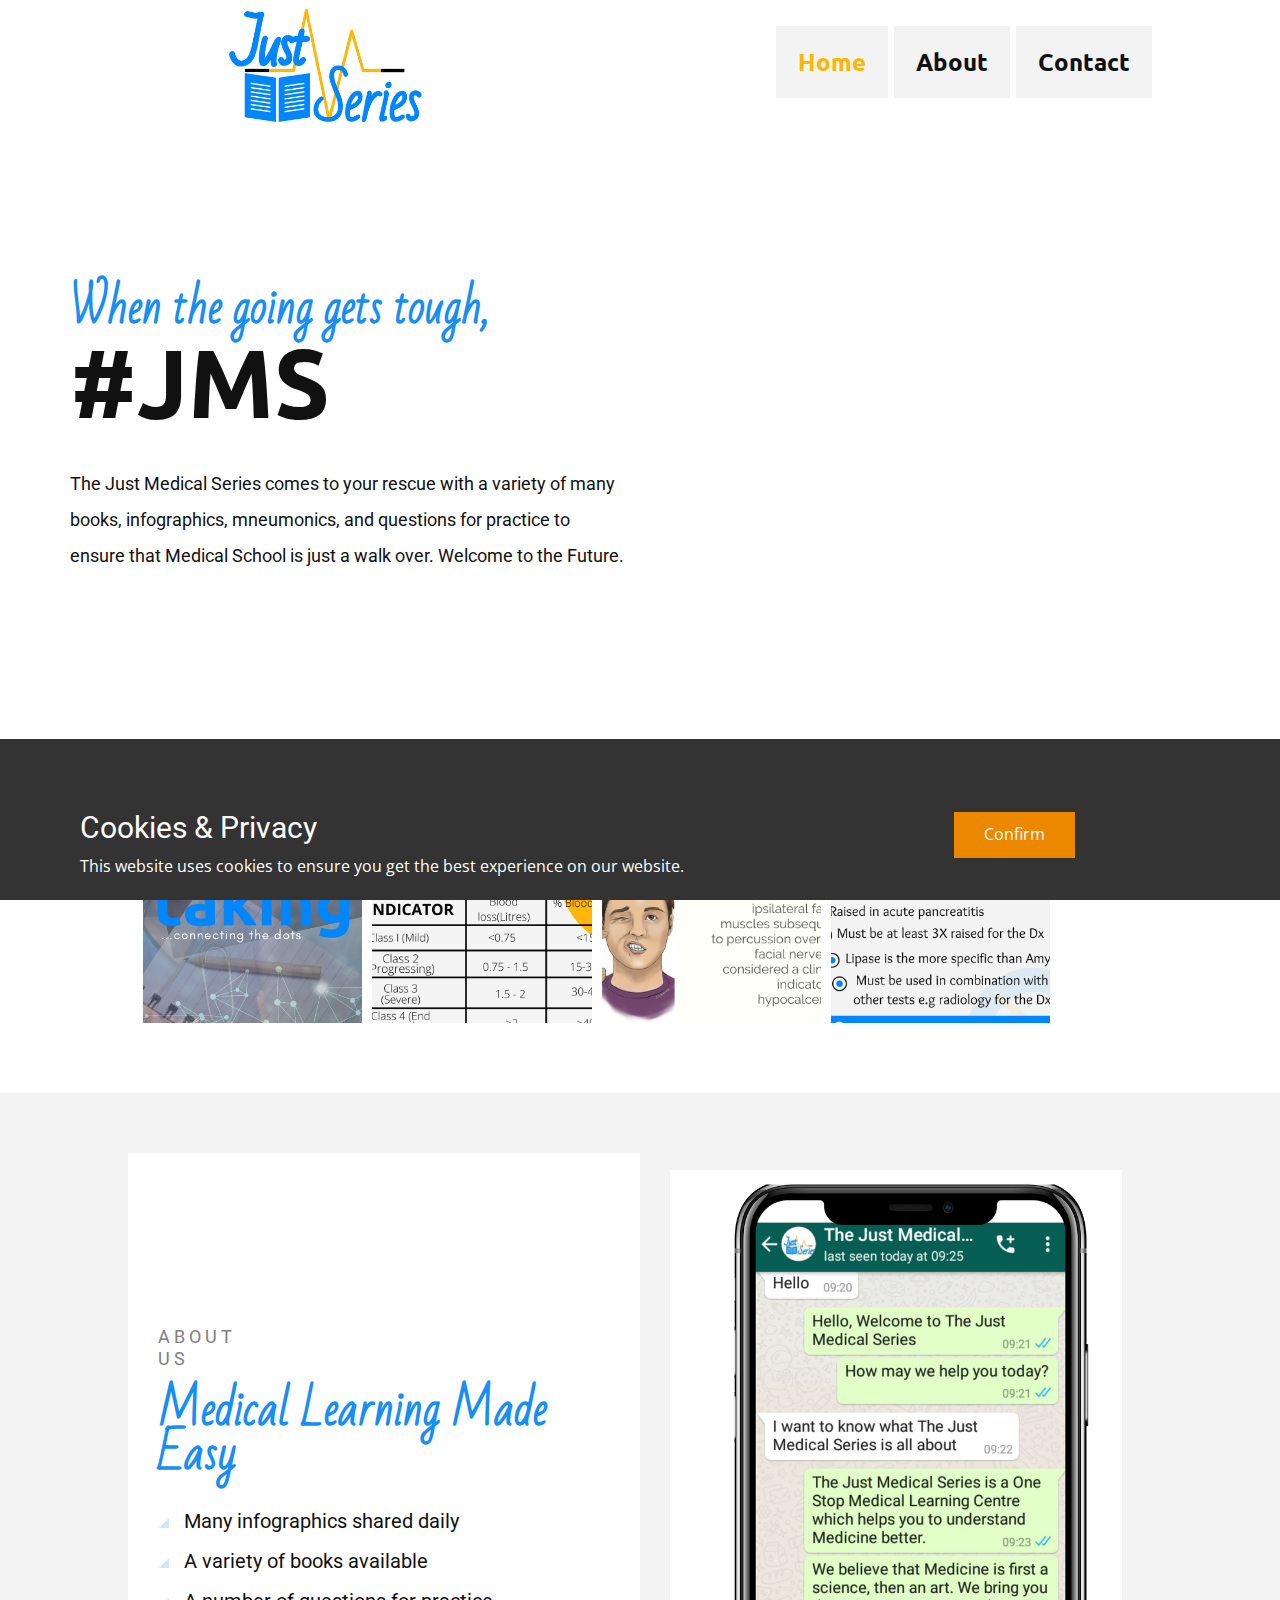
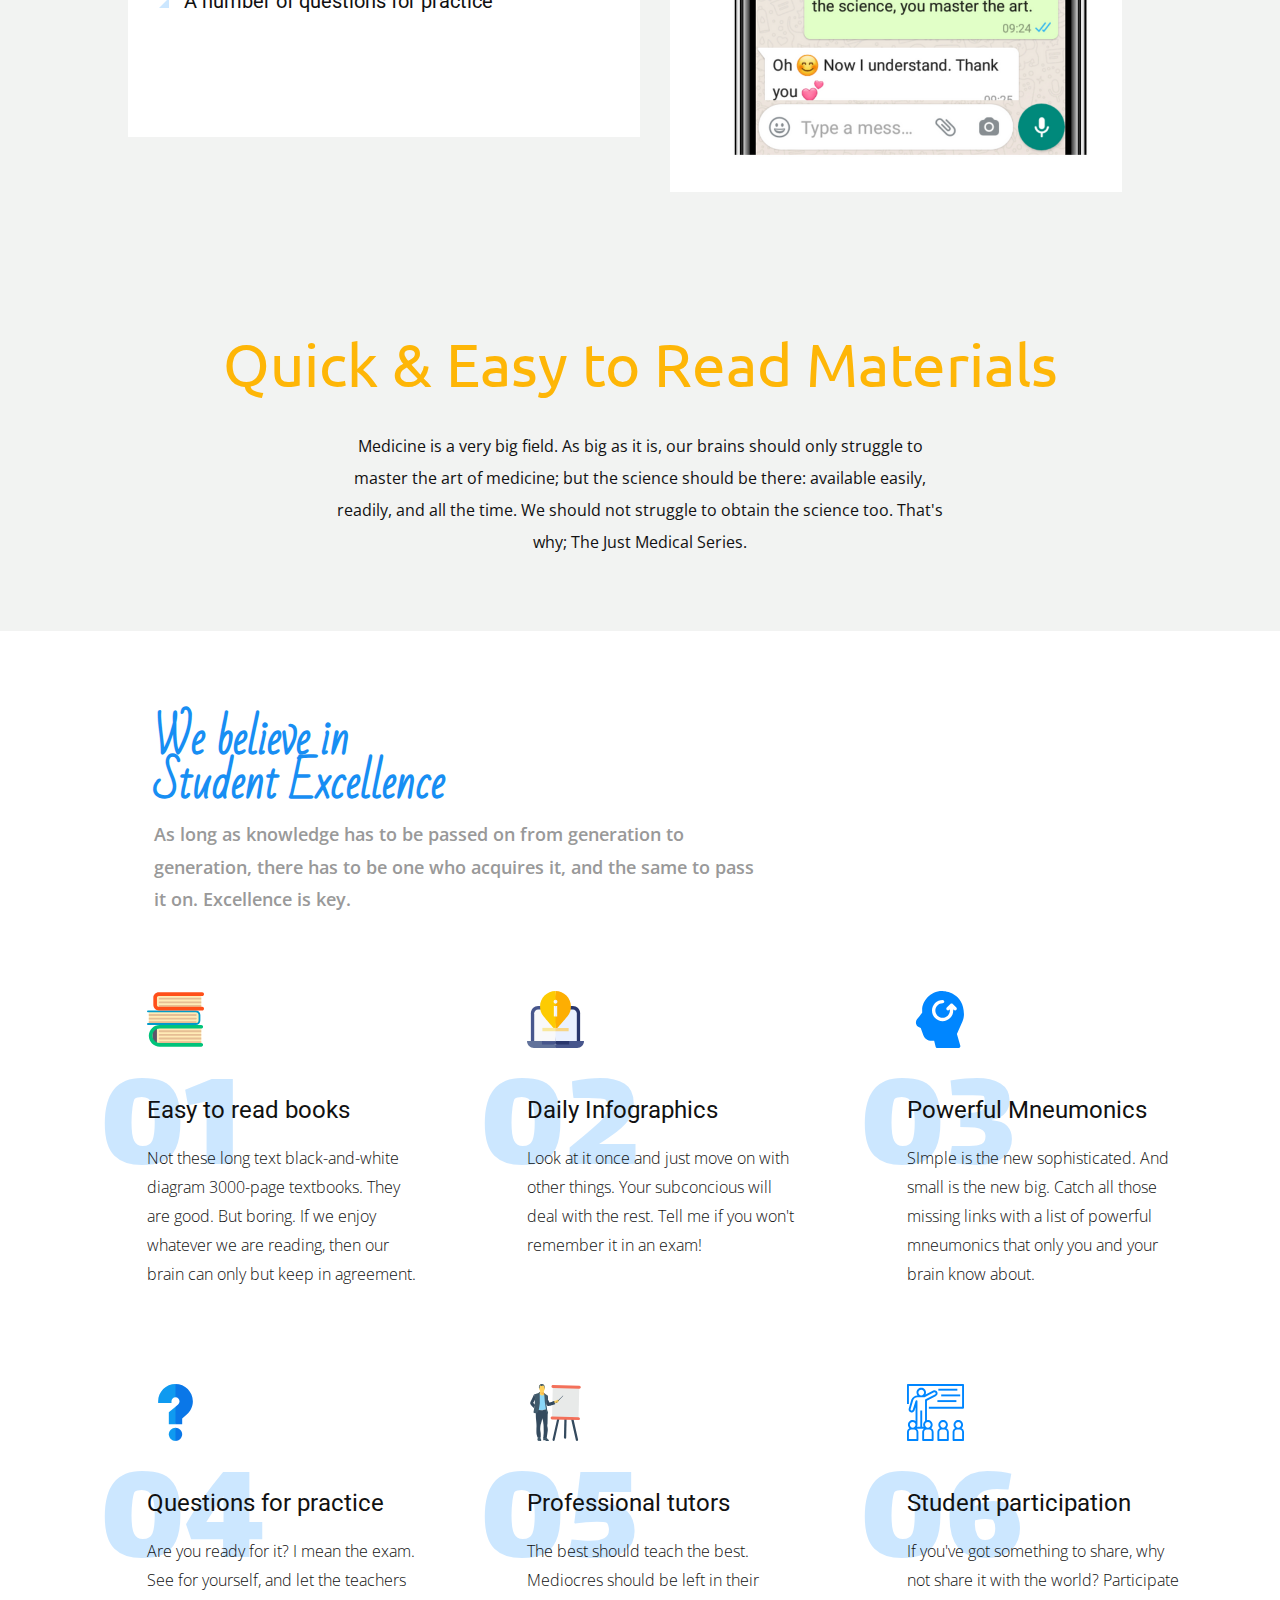
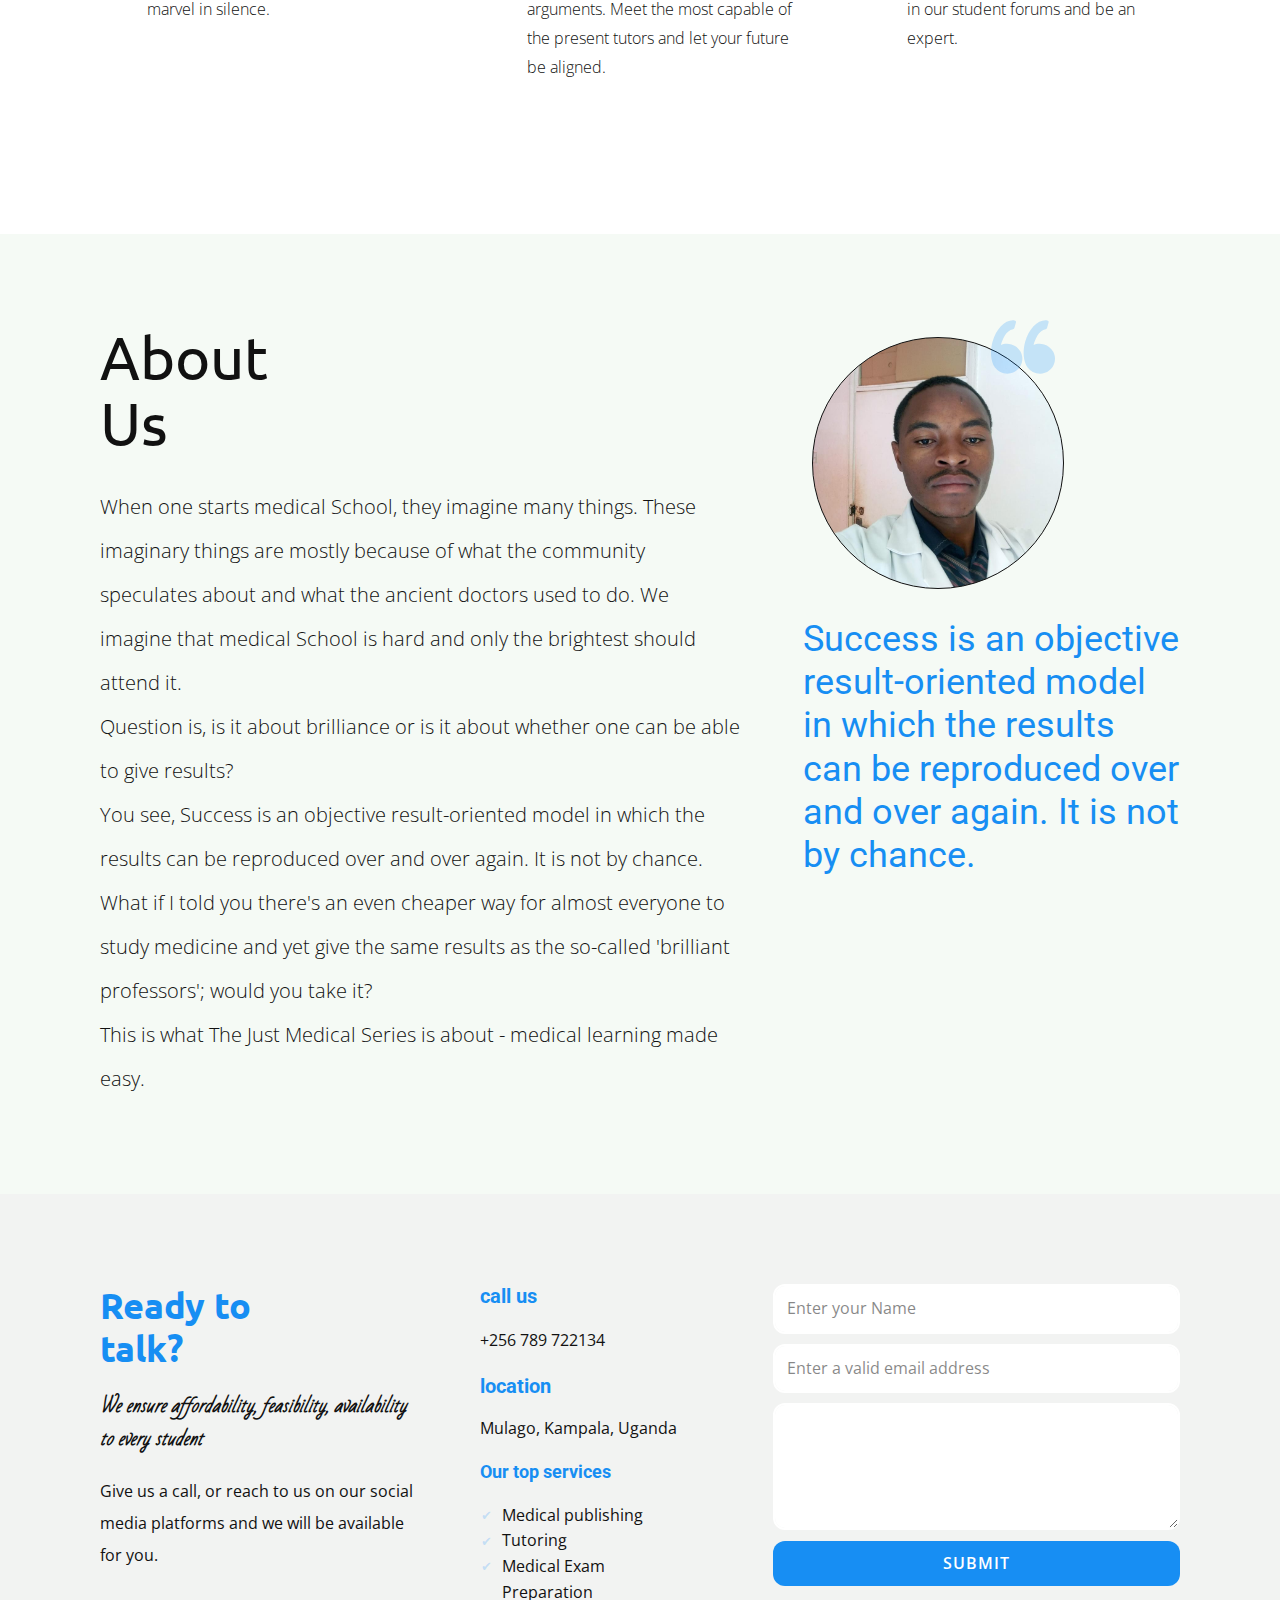
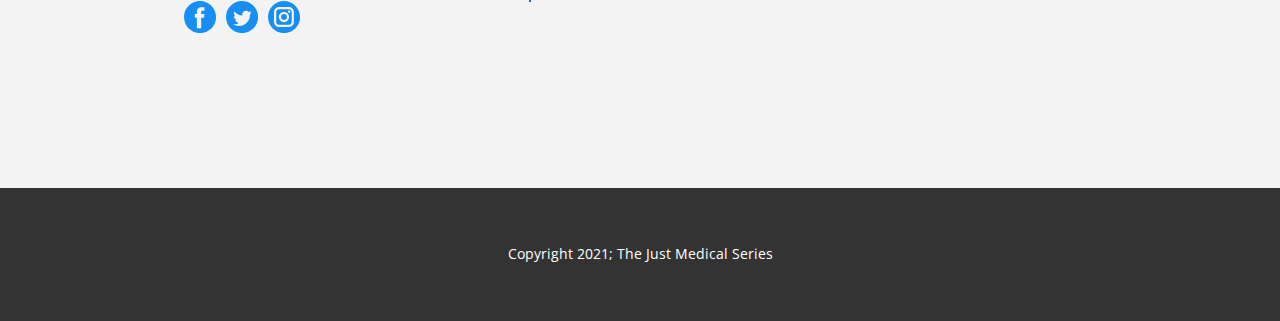
==== commit 62a464c0: "removing footer ads" ====
--- a/Home.html
+++ b/Home.html
@@ -1,6 +1,7 @@
 <!DOCTYPE html>
 <html style="font-size: 16px;">
-  <head>
+
+<head>
     <meta name="viewport" content="width=device-width, initial-scale=1.0">
     <meta charset="utf-8">
     <meta name="keywords" content="1000+ customer using Our application.">
@@ -8,237 +9,252 @@
     <meta name="page_type" content="np-template-header-footer-from-plugin">
     <title>Home</title>
     <link rel="stylesheet" href="nicepage.css" media="screen">
-<link rel="stylesheet" href="Home.css" media="screen">
+    <link rel="stylesheet" href="Home.css" media="screen">
     <script class="u-script" type="text/javascript" src="jquery-1.9.1.min.js" defer=""></script>
     <script class="u-script" type="text/javascript" src="nicepage.js" defer=""></script>
     <link rel="icon" href="images/favicon.png">
     <link id="u-theme-google-font" rel="stylesheet" href="https://fonts.googleapis.com/css?family=Roboto:100,100i,300,300i,400,400i,500,500i,700,700i,900,900i|Open+Sans:300,300i,400,400i,600,600i,700,700i,800,800i">
     <link id="u-page-google-font" rel="stylesheet" href="https://fonts.googleapis.com/css?family=Ubuntu:300,300i,400,400i,500,500i,700,700i|Bad+Script:400|Lalezar:400">
-    
-    
-    
-    
-    
-    
-    
-    <script type="application/ld+json">{
-		"@context": "http://schema.org",
-		"@type": "Organization",
-		"name": "WebSite500303",
-		"url": "/",
-		"logo": "images/logo.png"
-}</script>
+
+
+
+
+
+
+
+    <script type="application/ld+json">
+        {
+            "@context": "http://schema.org",
+            "@type": "Organization",
+            "name": "WebSite500303",
+            "url": "/",
+            "logo": "images/logo.png"
+        }
+    </script>
     <meta name="theme-color" content="#ec8700">
     <meta property="og:title" content="Home">
     <meta property="og:description" content="">
     <meta property="og:type" content="website">
     <link rel="canonical" href="/">
-  </head>
-  <body class="u-body"><header class="u-clearfix u-header u-header" id="sec-16a8"><div class="u-clearfix u-sheet u-valign-top-lg u-valign-top-xl u-sheet-1">
-        <a href="#" class="u-image u-logo u-image-1" src="" data-image-width="400" data-image-height="248">
-          <img src="images/logo.png" class="u-logo-image u-logo-image-1" data-image-width="210.6668">
-        </a>
-        <nav class="u-align-left u-menu u-menu-dropdown u-nav-spacing-25 u-offcanvas u-menu-1" data-position="Main menu">
-          <div class="menu-collapse u-custom-font u-font-ubuntu" style="font-weight: 700; font-size: 1.5rem;">
-            <a class="u-btn-text u-button-style u-custom-active-color u-custom-border-radius u-custom-color u-custom-hover-color u-custom-text-active-color u-custom-text-hover-color u-nav-link" href="#" style="padding: 4px 0px; font-size: calc(1em + 8px);">
-              <svg class="u-svg-link" preserveAspectRatio="xMidYMin slice" viewBox="0 0 302 302" style="undefined"><use xlink:href="#svg-7b92"></use></svg>
-              <svg xmlns="http://www.w3.org/2000/svg" xmlns:xlink="http://www.w3.org/1999/xlink" version="1.1" id="svg-7b92" x="0px" y="0px" viewBox="0 0 302 302" style="enable-background:new 0 0 302 302;" xml:space="preserve" class="u-svg-content"><g><rect y="36" width="302" height="30"></rect><rect y="236" width="302" height="30"></rect><rect y="136" width="302" height="30"></rect>
+</head>
+
+<body class="u-body">
+    <header class="u-clearfix u-header u-header" id="sec-16a8">
+        <div class="u-clearfix u-sheet u-valign-top-lg u-valign-top-xl u-sheet-1">
+            <a href="#" class="u-image u-logo u-image-1" src="" data-image-width="400" data-image-height="248">
+                <img src="images/logo.png" class="u-logo-image u-logo-image-1" data-image-width="210.6668">
+            </a>
+            <nav class="u-align-left u-menu u-menu-dropdown u-nav-spacing-25 u-offcanvas u-menu-1" data-position="Main menu">
+                <div class="menu-collapse u-custom-font u-font-ubuntu" style="font-weight: 700; font-size: 1.5rem;">
+                    <a class="u-btn-text u-button-style u-custom-active-color u-custom-border-radius u-custom-color u-custom-hover-color u-custom-text-active-color u-custom-text-hover-color u-nav-link" href="#" style="padding: 4px 0px; font-size: calc(1em + 8px);">
+                        <svg class="u-svg-link" preserveAspectRatio="xMidYMin slice" viewBox="0 0 302 302" style="undefined"><use xlink:href="#svg-7b92"></use></svg>
+                        <svg xmlns="http://www.w3.org/2000/svg" xmlns:xlink="http://www.w3.org/1999/xlink" version="1.1" id="svg-7b92" x="0px" y="0px" viewBox="0 0 302 302" style="enable-background:new 0 0 302 302;" xml:space="preserve" class="u-svg-content"><g><rect y="36" width="302" height="30"></rect><rect y="236" width="302" height="30"></rect><rect y="136" width="302" height="30"></rect>
 </g><g></g><g></g><g></g><g></g><g></g><g></g><g></g><g></g><g></g><g></g><g></g><g></g><g></g><g></g><g></g></svg>
-            </a>
-          </div>
-          <div class="u-custom-menu u-nav-container">
-            <ul class="u-custom-font u-font-ubuntu u-nav u-spacing-0 u-unstyled u-nav-1"><li class="u-nav-item"><a class="u-active-custom-color-7 u-button-style u-custom-color-7 u-hover-white u-nav-link u-text-active-custom-color-3 u-text-hover-custom-color-4" href="Home.html" style="padding: 24px 22px;">Home</a>
-</li><li class="u-nav-item"><a class="u-active-custom-color-7 u-button-style u-custom-color-7 u-hover-white u-nav-link u-text-active-custom-color-3 u-text-hover-custom-color-4" href="/Home.html#carousel_5edf" data-page-id="500740" style="padding: 24px 22px;">About</a>
-</li><li class="u-nav-item"><a class="u-active-custom-color-7 u-button-style u-custom-color-7 u-hover-white u-nav-link u-text-active-custom-color-3 u-text-hover-custom-color-4" href="tel:+256789722134" style="padding: 24px 22px;">Contact</a>
-</li></ul>
-          </div>
-          <div class="u-custom-menu u-nav-container-collapse">
-            <div class="u-align-center u-black u-container-style u-inner-container-layout u-opacity u-opacity-85 u-sidenav">
-              <div class="u-sidenav-overflow">
-                <div class="u-menu-close"></div>
-                <ul class="u-align-center u-custom-font u-font-ubuntu u-nav u-popupmenu-items u-unstyled u-nav-2"><li class="u-nav-item"><a class="u-button-style u-nav-link" href="Home.html" style="padding: 24px 22px;">Home</a>
-</li><li class="u-nav-item"><a class="u-button-style u-nav-link" href="/Home.html#carousel_5edf" data-page-id="500740" style="padding: 24px 22px;">About</a>
-</li><li class="u-nav-item"><a class="u-button-style u-nav-link" href="tel:+256789722134" style="padding: 24px 22px;">Contact</a>
-</li></ul>
-              </div>
+                    </a>
+                </div>
+                <div class="u-custom-menu u-nav-container">
+                    <ul class="u-custom-font u-font-ubuntu u-nav u-spacing-0 u-unstyled u-nav-1">
+                        <li class="u-nav-item"><a class="u-active-custom-color-7 u-button-style u-custom-color-7 u-hover-white u-nav-link u-text-active-custom-color-3 u-text-hover-custom-color-4" href="Home.html" style="padding: 24px 22px;">Home</a>
+                        </li>
+                        <li class="u-nav-item"><a class="u-active-custom-color-7 u-button-style u-custom-color-7 u-hover-white u-nav-link u-text-active-custom-color-3 u-text-hover-custom-color-4" href="/Home.html#carousel_5edf" data-page-id="500740" style="padding: 24px 22px;">About</a>
+                        </li>
+                        <li class="u-nav-item"><a class="u-active-custom-color-7 u-button-style u-custom-color-7 u-hover-white u-nav-link u-text-active-custom-color-3 u-text-hover-custom-color-4" href="tel:+256789722134" style="padding: 24px 22px;">Contact</a>
+                        </li>
+                    </ul>
+                </div>
+                <div class="u-custom-menu u-nav-container-collapse">
+                    <div class="u-align-center u-black u-container-style u-inner-container-layout u-opacity u-opacity-85 u-sidenav">
+                        <div class="u-sidenav-overflow">
+                            <div class="u-menu-close"></div>
+                            <ul class="u-align-center u-custom-font u-font-ubuntu u-nav u-popupmenu-items u-unstyled u-nav-2">
+                                <li class="u-nav-item"><a class="u-button-style u-nav-link" href="Home.html" style="padding: 24px 22px;">Home</a>
+                                </li>
+                                <li class="u-nav-item"><a class="u-button-style u-nav-link" href="/Home.html#carousel_5edf" data-page-id="500740" style="padding: 24px 22px;">About</a>
+                                </li>
+                                <li class="u-nav-item"><a class="u-button-style u-nav-link" href="tel:+256789722134" style="padding: 24px 22px;">Contact</a>
+                                </li>
+                            </ul>
+                        </div>
+                    </div>
+                    <div class="u-black u-menu-overlay u-opacity u-opacity-70"></div>
+                </div>
+            </nav>
+        </div>
+    </header>
+    <section class="u-align-left u-clearfix u-section-1" id="carousel_7ab4">
+        <div class="u-clearfix u-sheet u-sheet-1">
+            <div class="u-clearfix u-expanded-width u-gutter-32 u-layout-wrap u-layout-wrap-1">
+                <div class="u-gutter-0 u-layout">
+                    <div class="u-layout-row">
+                        <div class="u-size-30 u-size-60-md">
+                            <div class="u-layout-col">
+                                <div class="u-container-style u-layout-cell u-left-cell u-size-60 u-layout-cell-1">
+                                    <div class="u-container-layout u-container-layout-1">
+                                        <h2 class="u-text u-text-1">When the going gets tough,<br>
+                                        </h2>
+                                        <lt-highlighter style="display: none; z-index: 1 !important;">
+                                            <lt-div spellcheck="false" class="lt-highlighter__wrapper" style="width: 554px; height: 106px; transform: none !important; transform-origin: 277px 52.8px 0px !important; margin-top: 0px;">
+                                                <lt-div class="lt-highlighter__scrollElement" style="top: 0px; left: 0px; width: 554px; height: 106px;"></lt-div>
+                                            </lt-div>
+                                        </lt-highlighter>
+                                        <h1 class="u-custom-font u-font-ubuntu u-text u-text-2">#JMS <br>
+                                        </h1>
+                                        <lt-highlighter style="display: none; z-index: 1 !important;">
+                                            <lt-div spellcheck="false" class="lt-highlighter__wrapper" style="width: 554px; height: 108px; transform: none !important; transform-origin: 277px 54px 0px !important; margin-top: 29px;">
+                                                <lt-div class="lt-highlighter__scrollElement" style="top: 0px; left: 0px; width: 554px; height: 108px;"></lt-div>
+                                            </lt-div>
+                                        </lt-highlighter>
+                                        <p class="u-custom-font u-heading-font u-text u-text-3">The Just Medical Series comes to your rescue with a variety of many books, infographics, mneumonics, and questions for practice to ensure that Medical School is just a walk over. Welcome to the Future.<br>
+                                        </p>
+                                    </div>
+                                </div>
+                            </div>
+                        </div>
+                        <div class="u-size-30 u-size-60-md">
+                            <div class="u-layout-col">
+                                <div class="u-align-right u-container-style u-layout-cell u-right-cell u-size-60 u-layout-cell-2">
+                                    <div class="u-container-layout u-container-layout-2">
+                                        <div class="u-expanded-width-lg u-expanded-width-xl u-image u-image-circle u-image-1" data-image-width="1200" data-image-height="900"></div>
+                                    </div>
+                                </div>
+                            </div>
+                        </div>
+                    </div>
+                </div>
             </div>
-            <div class="u-black u-menu-overlay u-opacity u-opacity-70"></div>
-          </div>
-        </nav>
-      </div></header>
-    <section class="u-align-left u-clearfix u-section-1" id="carousel_7ab4">
-      <div class="u-clearfix u-sheet u-sheet-1">
-        <div class="u-clearfix u-expanded-width u-gutter-32 u-layout-wrap u-layout-wrap-1">
-          <div class="u-gutter-0 u-layout">
-            <div class="u-layout-row">
-              <div class="u-size-30 u-size-60-md">
-                <div class="u-layout-col">
-                  <div class="u-container-style u-layout-cell u-left-cell u-size-60 u-layout-cell-1">
-                    <div class="u-container-layout u-container-layout-1">
-                      <h2 class="u-text u-text-1">When the going gets tough,<br>
-                      </h2>
-                      <lt-highlighter style="display: none; z-index: 1 !important;">
-                        <lt-div spellcheck="false" class="lt-highlighter__wrapper" style="width: 554px; height: 106px; transform: none !important; transform-origin: 277px 52.8px 0px !important; margin-top: 0px;">
-                          <lt-div class="lt-highlighter__scrollElement" style="top: 0px; left: 0px; width: 554px; height: 106px;"></lt-div>
-                        </lt-div>
-                      </lt-highlighter>
-                      <h1 class="u-custom-font u-font-ubuntu u-text u-text-2">#JMS <br>
-                      </h1>
-                      <lt-highlighter style="display: none; z-index: 1 !important;">
-                        <lt-div spellcheck="false" class="lt-highlighter__wrapper" style="width: 554px; height: 108px; transform: none !important; transform-origin: 277px 54px 0px !important; margin-top: 29px;">
-                          <lt-div class="lt-highlighter__scrollElement" style="top: 0px; left: 0px; width: 554px; height: 108px;"></lt-div>
-                        </lt-div>
-                      </lt-highlighter>
-                      <p class="u-custom-font u-heading-font u-text u-text-3">The Just Medical Series comes to your rescue with a variety of many books, infographics, mneumonics, and questions for practice to ensure that Medical School is just a walk over. Welcome to the Future.<br>
-                      </p>
-                    </div>
-                  </div>
-                </div>
-              </div>
-              <div class="u-size-30 u-size-60-md">
-                <div class="u-layout-col">
-                  <div class="u-align-right u-container-style u-layout-cell u-right-cell u-size-60 u-layout-cell-2">
-                    <div class="u-container-layout u-container-layout-2">
-                      <div class="u-expanded-width-lg u-expanded-width-xl u-image u-image-circle u-image-1" data-image-width="1200" data-image-height="900"></div>
-                    </div>
-                  </div>
-                </div>
-              </div>
+            <div class="u-expanded-width-sm u-expanded-width-xs u-gallery u-layout-grid u-lightbox u-no-transition u-show-text-on-hover u-gallery-1">
+                <div class="u-gallery-inner u-gallery-inner-1">
+                    <div class="u-effect-fade u-effect-hover-zoomOut u-gallery-item u-shape-rectangle">
+                        <div class="u-back-slide" data-image-width="418" data-image-height="652">
+                            <img class="u-back-image u-expanded" src="images/Hx_taking.png">
+                        </div>
+                        <div class="u-over-slide u-shading u-over-slide-1">
+                            <h3 class="u-gallery-heading"></h3>
+                            <p class="u-gallery-text"></p>
+                        </div>
+                    </div>
+                    <div class="u-effect-fade u-effect-hover-zoomOut u-gallery-item u-shape-rectangle">
+                        <div class="u-back-slide" data-image-width="940" data-image-height="788">
+                            <img class="u-back-image u-expanded" src="images/ClassificationofHypovolemia.png">
+                        </div>
+                        <div class="u-over-slide u-shading u-over-slide-2">
+                            <h3 class="u-gallery-heading"></h3>
+                            <p class="u-gallery-text"></p>
+                        </div>
+                    </div>
+                    <div class="u-effect-fade u-effect-hover-zoomOut u-gallery-item u-shape-rectangle">
+                        <div class="u-back-slide" data-image-width="940" data-image-height="788">
+                            <img class="u-back-image u-expanded" src="images/Chvotekssign.png">
+                        </div>
+                        <div class="u-over-slide u-shading u-over-slide-3">
+                            <h3 class="u-gallery-heading"></h3>
+                            <p class="u-gallery-text"></p>
+                        </div>
+                    </div>
+                    <div class="u-effect-fade u-effect-hover-zoomOut u-gallery-item u-shape-rectangle">
+                        <div class="u-back-slide" data-image-width="940" data-image-height="788">
+                            <img class="u-back-image u-expanded" src="images/TheroleofPancreaticenzymesinDxofAcutePancreatitis.png">
+                        </div>
+                        <div class="u-over-slide u-shading u-over-slide-4">
+                            <h3 class="u-gallery-heading"></h3>
+                            <p class="u-gallery-text"></p>
+                        </div>
+                    </div>
+                </div>
             </div>
-          </div>
-        </div>
-        <div class="u-expanded-width-sm u-expanded-width-xs u-gallery u-layout-grid u-lightbox u-no-transition u-show-text-on-hover u-gallery-1">
-          <div class="u-gallery-inner u-gallery-inner-1">
-            <div class="u-effect-fade u-effect-hover-zoomOut u-gallery-item u-shape-rectangle">
-              <div class="u-back-slide" data-image-width="418" data-image-height="652">
-                <img class="u-back-image u-expanded" src="images/Hx_taking.png">
-              </div>
-              <div class="u-over-slide u-shading u-over-slide-1">
-                <h3 class="u-gallery-heading"></h3>
-                <p class="u-gallery-text"></p>
-              </div>
-            </div>
-            <div class="u-effect-fade u-effect-hover-zoomOut u-gallery-item u-shape-rectangle">
-              <div class="u-back-slide" data-image-width="940" data-image-height="788">
-                <img class="u-back-image u-expanded" src="images/ClassificationofHypovolemia.png">
-              </div>
-              <div class="u-over-slide u-shading u-over-slide-2">
-                <h3 class="u-gallery-heading"></h3>
-                <p class="u-gallery-text"></p>
-              </div>
-            </div>
-            <div class="u-effect-fade u-effect-hover-zoomOut u-gallery-item u-shape-rectangle">
-              <div class="u-back-slide" data-image-width="940" data-image-height="788">
-                <img class="u-back-image u-expanded" src="images/Chvotekssign.png">
-              </div>
-              <div class="u-over-slide u-shading u-over-slide-3">
-                <h3 class="u-gallery-heading"></h3>
-                <p class="u-gallery-text"></p>
-              </div>
-            </div>
-            <div class="u-effect-fade u-effect-hover-zoomOut u-gallery-item u-shape-rectangle">
-              <div class="u-back-slide" data-image-width="940" data-image-height="788">
-                <img class="u-back-image u-expanded" src="images/TheroleofPancreaticenzymesinDxofAcutePancreatitis.png">
-              </div>
-              <div class="u-over-slide u-shading u-over-slide-4">
-                <h3 class="u-gallery-heading"></h3>
-                <p class="u-gallery-text"></p>
-              </div>
-            </div>
-          </div>
-        </div>
-      </div>
+        </div>
     </section>
     <section class="u-align-center u-clearfix u-custom-color-7 u-section-2" id="carousel_d8c4">
-      <div class="u-clearfix u-sheet u-valign-middle u-sheet-1">
-        <div class="u-clearfix u-expanded-width-sm u-expanded-width-xs u-gutter-0 u-layout-wrap u-layout-wrap-1">
-          <div class="u-gutter-0 u-layout">
-            <div class="u-layout-row">
-              <div class="u-align-left u-container-style u-layout-cell u-size-30 u-white u-layout-cell-1">
-                <div class="u-container-layout u-valign-middle-lg u-valign-middle-md u-valign-middle-sm u-valign-middle-xl u-container-layout-1">
-                  <h6 class="u-text u-text-grey-50 u-text-1">About Us</h6>
-                  <lt-highlighter style="display: none; z-index: 1 !important;">
-                    <lt-div spellcheck="false" class="lt-highlighter__wrapper" style="width: 452px; height: 96px; transform: none !important; transform-origin: 226px 48px 0px !important; margin-top: 20px;">
-                      <lt-div class="lt-highlighter__scrollElement" style="top: 0px; left: 0px; width: 452px; height: 120px;"></lt-div>
-                    </lt-div>
-                  </lt-highlighter>
-                  <h2 class="u-text u-text-custom-color-2 u-text-2">Medical Learning Made Easy<br>
-                  </h2>
-                  <lt-highlighter style="display: none; z-index: 1 !important;">
-                    <lt-div spellcheck="false" class="lt-highlighter__wrapper" style="width: 452px; height: 120px; transform: none !important; transform-origin: 226px 60px 0px !important; margin-top: 24px;">
-                      <lt-div class="lt-highlighter__scrollElement" style="top: 0px; left: 0px; width: 452px; height: 120px;"></lt-div>
-                    </lt-div>
-                  </lt-highlighter>
-                  <ul class="u-custom-font u-custom-list u-heading-font u-text u-text-3">
-                    <li style="margin-left: 1.3em;">
-                      <div class="u-list-icon u-text-custom-color-4" wfd-invisible="true">
-                        <svg class="u-svg-content" viewBox="0 0 476.213 476.213" x="0px" y="0px" id="svg-adb9" style="font-size: 0.5em; margin: -0.5em;"><polygon points="0,476.213 476.213,476.213 476.213,0 "></polygon></svg>
-                      </div>Many infographics shared daily<br>
-                    </li>
-                    <li style="margin-left: 1.3em;">
-                      <div class="u-list-icon u-text-custom-color-4" wfd-invisible="true">
-                        <svg class="u-svg-content" viewBox="0 0 476.213 476.213" x="0px" y="0px" id="svg-adb9" style="font-size: 0.5em; margin: -0.5em;"><polygon points="0,476.213 476.213,476.213 476.213,0 "></polygon></svg>
-                      </div>A variety of books available<br>
-                    </li>
-                    <li style="margin-left: 1.3em;">
-                      <div class="u-list-icon u-text-custom-color-4" wfd-invisible="true">
-                        <svg class="u-svg-content" viewBox="0 0 476.213 476.213" x="0px" y="0px" id="svg-adb9" style="font-size: 0.5em; margin: -0.5em;"><polygon points="0,476.213 476.213,476.213 476.213,0 "></polygon></svg>
-                      </div>A number of questions for practice<br>
-                    </li>
-                  </ul>
-                </div>
-              </div>
-              <div class="u-container-style u-custom-color-7 u-layout-cell u-shape-rectangle u-size-30 u-layout-cell-2">
-                <div class="u-container-layout u-container-layout-2">
-                  <img class="u-expanded-width u-image u-image-1" src="images/Untitleddesign.png" data-image-width="766" data-image-height="1080">
-                </div>
-              </div>
+        <div class="u-clearfix u-sheet u-valign-middle u-sheet-1">
+            <div class="u-clearfix u-expanded-width-sm u-expanded-width-xs u-gutter-0 u-layout-wrap u-layout-wrap-1">
+                <div class="u-gutter-0 u-layout">
+                    <div class="u-layout-row">
+                        <div class="u-align-left u-container-style u-layout-cell u-size-30 u-white u-layout-cell-1">
+                            <div class="u-container-layout u-valign-middle-lg u-valign-middle-md u-valign-middle-sm u-valign-middle-xl u-container-layout-1">
+                                <h6 class="u-text u-text-grey-50 u-text-1">About Us</h6>
+                                <lt-highlighter style="display: none; z-index: 1 !important;">
+                                    <lt-div spellcheck="false" class="lt-highlighter__wrapper" style="width: 452px; height: 96px; transform: none !important; transform-origin: 226px 48px 0px !important; margin-top: 20px;">
+                                        <lt-div class="lt-highlighter__scrollElement" style="top: 0px; left: 0px; width: 452px; height: 120px;"></lt-div>
+                                    </lt-div>
+                                </lt-highlighter>
+                                <h2 class="u-text u-text-custom-color-2 u-text-2">Medical Learning Made Easy<br>
+                                </h2>
+                                <lt-highlighter style="display: none; z-index: 1 !important;">
+                                    <lt-div spellcheck="false" class="lt-highlighter__wrapper" style="width: 452px; height: 120px; transform: none !important; transform-origin: 226px 60px 0px !important; margin-top: 24px;">
+                                        <lt-div class="lt-highlighter__scrollElement" style="top: 0px; left: 0px; width: 452px; height: 120px;"></lt-div>
+                                    </lt-div>
+                                </lt-highlighter>
+                                <ul class="u-custom-font u-custom-list u-heading-font u-text u-text-3">
+                                    <li style="margin-left: 1.3em;">
+                                        <div class="u-list-icon u-text-custom-color-4" wfd-invisible="true">
+                                            <svg class="u-svg-content" viewBox="0 0 476.213 476.213" x="0px" y="0px" id="svg-adb9" style="font-size: 0.5em; margin: -0.5em;"><polygon points="0,476.213 476.213,476.213 476.213,0 "></polygon></svg>
+                                        </div>Many infographics shared daily<br>
+                                    </li>
+                                    <li style="margin-left: 1.3em;">
+                                        <div class="u-list-icon u-text-custom-color-4" wfd-invisible="true">
+                                            <svg class="u-svg-content" viewBox="0 0 476.213 476.213" x="0px" y="0px" id="svg-adb9" style="font-size: 0.5em; margin: -0.5em;"><polygon points="0,476.213 476.213,476.213 476.213,0 "></polygon></svg>
+                                        </div>A variety of books available<br>
+                                    </li>
+                                    <li style="margin-left: 1.3em;">
+                                        <div class="u-list-icon u-text-custom-color-4" wfd-invisible="true">
+                                            <svg class="u-svg-content" viewBox="0 0 476.213 476.213" x="0px" y="0px" id="svg-adb9" style="font-size: 0.5em; margin: -0.5em;"><polygon points="0,476.213 476.213,476.213 476.213,0 "></polygon></svg>
+                                        </div>A number of questions for practice<br>
+                                    </li>
+                                </ul>
+                            </div>
+                        </div>
+                        <div class="u-container-style u-custom-color-7 u-layout-cell u-shape-rectangle u-size-30 u-layout-cell-2">
+                            <div class="u-container-layout u-container-layout-2">
+                                <img class="u-expanded-width u-image u-image-1" src="images/Untitleddesign.png" data-image-width="766" data-image-height="1080">
+                            </div>
+                        </div>
+                    </div>
+                </div>
             </div>
-          </div>
-        </div>
-      </div>
+        </div>
     </section>
     <section class="u-align-center u-clearfix u-custom-color-7 u-section-3" id="carousel_2028">
-      <div class="u-clearfix u-sheet u-valign-middle-lg u-valign-middle-md u-valign-middle-sm u-valign-middle-xl u-sheet-1">
-        <lt-highlighter style="display: none; z-index: 1 !important;">
-          <lt-div spellcheck="false" class="lt-highlighter__wrapper" style="width: 837px; height: 66px; transform: none !important; transform-origin: 418.525px 33px 0px !important; margin-top: 60px; margin-left: 151px;">
-            <lt-div class="lt-highlighter__scrollElement" style="top: 0px; left: 0px; width: 837px; height: 67px;"></lt-div>
-          </lt-div>
-        </lt-highlighter>
-        <h1 class="u-custom-font u-font-ubuntu u-text u-text-custom-color-3 u-text-default u-text-1">Quick &amp; Easy to Read Materials<br>
-        </h1>
-        <lt-highlighter style="display: none; z-index: 1 !important;">
-          <lt-div spellcheck="false" class="lt-highlighter__wrapper" style="width: 614px; height: 128px; transform: none !important; transform-origin: 307px 64px 0px !important; margin-top: 33px; margin-left: 263px;">
-            <lt-div class="lt-highlighter__scrollElement" style="top: 0px; left: 0px; width: 614px; height: 128px;"></lt-div>
-          </lt-div>
-        </lt-highlighter>
-        <p class="u-text u-text-2">Medicine is a very big field. As big as it is, our brains should only struggle to master the art of medicine; but the science should be there: available easily, readily, and all the time. We should not struggle to obtain the science too. That's why; The Just Medical Series.<br>
-        </p>
-      </div>
+        <div class="u-clearfix u-sheet u-valign-middle-lg u-valign-middle-md u-valign-middle-sm u-valign-middle-xl u-sheet-1">
+            <lt-highlighter style="display: none; z-index: 1 !important;">
+                <lt-div spellcheck="false" class="lt-highlighter__wrapper" style="width: 837px; height: 66px; transform: none !important; transform-origin: 418.525px 33px 0px !important; margin-top: 60px; margin-left: 151px;">
+                    <lt-div class="lt-highlighter__scrollElement" style="top: 0px; left: 0px; width: 837px; height: 67px;"></lt-div>
+                </lt-div>
+            </lt-highlighter>
+            <h1 class="u-custom-font u-font-ubuntu u-text u-text-custom-color-3 u-text-default u-text-1">Quick &amp; Easy to Read Materials<br>
+            </h1>
+            <lt-highlighter style="display: none; z-index: 1 !important;">
+                <lt-div spellcheck="false" class="lt-highlighter__wrapper" style="width: 614px; height: 128px; transform: none !important; transform-origin: 307px 64px 0px !important; margin-top: 33px; margin-left: 263px;">
+                    <lt-div class="lt-highlighter__scrollElement" style="top: 0px; left: 0px; width: 614px; height: 128px;"></lt-div>
+                </lt-div>
+            </lt-highlighter>
+            <p class="u-text u-text-2">Medicine is a very big field. As big as it is, our brains should only struggle to master the art of medicine; but the science should be there: available easily, readily, and all the time. We should not struggle to obtain the science too. That's
+                why; The Just Medical Series.<br>
+            </p>
+        </div>
     </section>
     <section class="u-align-left u-clearfix u-section-4" id="sec-218c">
-      <div class="u-clearfix u-sheet u-valign-middle u-sheet-1">
-        <lt-highlighter style="display: none; z-index: 1 !important;">
-          <lt-div spellcheck="false" class="lt-highlighter__wrapper" style="width: 792px; height: 88px; transform: none !important; transform-origin: 396px 44px 0px !important; margin-top: 60px; margin-left: 84px;">
-            <lt-div class="lt-highlighter__scrollElement" style="top: 0px; left: 0px; width: 792px; height: 110px;"></lt-div>
-          </lt-div>
-        </lt-highlighter>
-        <h2 class="u-text u-text-1">We believe in<br>Student Excellence<br>
-        </h2>
-        <lt-highlighter style="display: none; z-index: 1 !important;">
-          <lt-div spellcheck="false" class="lt-highlighter__wrapper" style="width: 609px; height: 97px; transform: none !important; transform-origin: 304.5px 48.6px 0px !important; margin-top: 12px; margin-left: 84px;">
-            <lt-div class="lt-highlighter__scrollElement" style="top: 0px; left: 0px; width: 609px; height: 97px;"></lt-div>
-          </lt-div>
-        </lt-highlighter>
-        <p class="u-text u-text-grey-40 u-text-2">As long as knowledge has to be passed on from generation to generation, there has to be one who acquires it, and the same to pass it on. Excellence is key.<br>
-        </p>
-        <div class="u-expanded-width u-list u-list-1">
-          <div class="u-repeater u-repeater-1">
-            <div class="u-container-style u-list-item u-repeater-item">
-              <div class="u-container-layout u-similar-container u-container-layout-1">
-                <h3 class="u-custom-font u-text u-text-custom-color-4 u-text-3">01</h3>
-                <div class="u-container-style u-group u-group-1">
-                  <div class="u-container-layout u-container-layout-2"><span class="u-icon u-icon-circle u-text-custom-color-4 u-icon-1"><svg class="u-svg-link" preserveAspectRatio="xMidYMin slice" viewBox="0 0 504 504" style=""><use xlink:href="#svg-f80e"></use></svg><svg class="u-svg-content" viewBox="0 0 504 504" x="0px" y="0px" id="svg-f80e" style="enable-background:new 0 0 504 504;"><g><g><path style="fill:#FFEBB7;" d="M479.781,476h-375c-40.317,0-73-32.683-73-73v-14c0-40.317,32.683-73,73-73h375V476z"></path>
+        <div class="u-clearfix u-sheet u-valign-middle u-sheet-1">
+            <lt-highlighter style="display: none; z-index: 1 !important;">
+                <lt-div spellcheck="false" class="lt-highlighter__wrapper" style="width: 792px; height: 88px; transform: none !important; transform-origin: 396px 44px 0px !important; margin-top: 60px; margin-left: 84px;">
+                    <lt-div class="lt-highlighter__scrollElement" style="top: 0px; left: 0px; width: 792px; height: 110px;"></lt-div>
+                </lt-div>
+            </lt-highlighter>
+            <h2 class="u-text u-text-1">We believe in<br>Student Excellence<br>
+            </h2>
+            <lt-highlighter style="display: none; z-index: 1 !important;">
+                <lt-div spellcheck="false" class="lt-highlighter__wrapper" style="width: 609px; height: 97px; transform: none !important; transform-origin: 304.5px 48.6px 0px !important; margin-top: 12px; margin-left: 84px;">
+                    <lt-div class="lt-highlighter__scrollElement" style="top: 0px; left: 0px; width: 609px; height: 97px;"></lt-div>
+                </lt-div>
+            </lt-highlighter>
+            <p class="u-text u-text-grey-40 u-text-2">As long as knowledge has to be passed on from generation to generation, there has to be one who acquires it, and the same to pass it on. Excellence is key.<br>
+            </p>
+            <div class="u-expanded-width u-list u-list-1">
+                <div class="u-repeater u-repeater-1">
+                    <div class="u-container-style u-list-item u-repeater-item">
+                        <div class="u-container-layout u-similar-container u-container-layout-1">
+                            <h3 class="u-custom-font u-text u-text-custom-color-4 u-text-3">01</h3>
+                            <div class="u-container-style u-group u-group-1">
+                                <div class="u-container-layout u-container-layout-2"><span class="u-icon u-icon-circle u-text-custom-color-4 u-icon-1"><svg class="u-svg-link" preserveAspectRatio="xMidYMin slice" viewBox="0 0 504 504" style=""><use xlink:href="#svg-f80e"></use></svg><svg class="u-svg-content" viewBox="0 0 504 504" x="0px" y="0px" id="svg-f80e" style="enable-background:new 0 0 504 504;"><g><g><path style="fill:#FFEBB7;" d="M479.781,476h-375c-40.317,0-73-32.683-73-73v-14c0-40.317,32.683-73,73-73h375V476z"></path>
 </g><g><rect x="47.781" y="332" style="fill:#5C546A;" width="40" height="128"></rect>
 </g><g><path style="fill:#FFEBB7;" d="M441.781,292h-426V180h426c12.15,0,22,9.85,22,22v68C463.781,282.15,453.931,292,441.781,292z"></path>
 </g><g><rect x="71.781" y="36" style="fill:#FFEBB7;" width="408" height="120"></rect>
@@ -261,29 +277,29 @@
             
             
           </span>
-                    <lt-highlighter style="display: none; z-index: 1 !important;">
-                      <lt-div spellcheck="false" class="lt-highlighter__wrapper" style="width: 273px; height: 29px; transform: none !important; transform-origin: 136.5px 14.4px 0px !important; margin-top: 48px;">
-                        <lt-div class="lt-highlighter__scrollElement" style="top: 0px; left: 0px; width: 273px; height: 29px;"></lt-div>
-                      </lt-div>
-                    </lt-highlighter>
-                    <h4 class="u-text u-text-4">Easy to read books<br>
-                    </h4>
-                    <lt-highlighter style="display: none; z-index: 1 !important;">
-                      <lt-div spellcheck="false" class="lt-highlighter__wrapper" style="width: 273px; height: 144px; transform: none !important; transform-origin: 136.5px 72px 0px !important; margin-top: 20px;">
-                        <lt-div class="lt-highlighter__scrollElement" style="top: 0px; left: 0px; width: 273px; height: 144px;"></lt-div>
-                      </lt-div>
-                    </lt-highlighter>
-                    <p class="u-text u-text-5">Not these long text black-and-white diagram 3000-page textbooks. They are good. But boring. If we enjoy whatever we are reading, then our brain can only but keep in agreement.<br>
-                    </p>
-                  </div>
-                </div>
-              </div>
-            </div>
-            <div class="u-container-style u-list-item u-repeater-item">
-              <div class="u-container-layout u-similar-container u-container-layout-3">
-                <h3 class="u-custom-font u-text u-text-custom-color-4 u-text-6">02</h3>
-                <div class="u-container-style u-group u-group-2">
-                  <div class="u-container-layout u-container-layout-4"><span class="u-icon u-icon-circle u-text-custom-color-4 u-icon-2"><svg class="u-svg-link" preserveAspectRatio="xMidYMin slice" viewBox="0 0 512 512" style=""><use xlink:href="#svg-8166"></use></svg><svg class="u-svg-content" viewBox="0 0 512 512" id="svg-8166"><g><g><g><path d="m477.223 200.333c0-35.841-29.159-65-65-65h-156.223l-10.667 177.667 10.667 149.333h221.223z" fill="#29376d"></path><path d="m99.777 135.333c-35.841 0-65 29.159-65 65v262h221.223v-327z" fill="#47568c"></path>
+                                    <lt-highlighter style="display: none; z-index: 1 !important;">
+                                        <lt-div spellcheck="false" class="lt-highlighter__wrapper" style="width: 273px; height: 29px; transform: none !important; transform-origin: 136.5px 14.4px 0px !important; margin-top: 48px;">
+                                            <lt-div class="lt-highlighter__scrollElement" style="top: 0px; left: 0px; width: 273px; height: 29px;"></lt-div>
+                                        </lt-div>
+                                    </lt-highlighter>
+                                    <h4 class="u-text u-text-4">Easy to read books<br>
+                                    </h4>
+                                    <lt-highlighter style="display: none; z-index: 1 !important;">
+                                        <lt-div spellcheck="false" class="lt-highlighter__wrapper" style="width: 273px; height: 144px; transform: none !important; transform-origin: 136.5px 72px 0px !important; margin-top: 20px;">
+                                            <lt-div class="lt-highlighter__scrollElement" style="top: 0px; left: 0px; width: 273px; height: 144px;"></lt-div>
+                                        </lt-div>
+                                    </lt-highlighter>
+                                    <p class="u-text u-text-5">Not these long text black-and-white diagram 3000-page textbooks. They are good. But boring. If we enjoy whatever we are reading, then our brain can only but keep in agreement.<br>
+                                    </p>
+                                </div>
+                            </div>
+                        </div>
+                    </div>
+                    <div class="u-container-style u-list-item u-repeater-item">
+                        <div class="u-container-layout u-similar-container u-container-layout-3">
+                            <h3 class="u-custom-font u-text u-text-custom-color-4 u-text-6">02</h3>
+                            <div class="u-container-style u-group u-group-2">
+                                <div class="u-container-layout u-container-layout-4"><span class="u-icon u-icon-circle u-text-custom-color-4 u-icon-2"><svg class="u-svg-link" preserveAspectRatio="xMidYMin slice" viewBox="0 0 512 512" style=""><use xlink:href="#svg-8166"></use></svg><svg class="u-svg-content" viewBox="0 0 512 512" id="svg-8166"><g><g><g><path d="m477.223 200.333c0-35.841-29.159-65-65-65h-156.223l-10.667 177.667 10.667 149.333h221.223z" fill="#29376d"></path><path d="m99.777 135.333c-35.841 0-65 29.159-65 65v262h221.223v-327z" fill="#47568c"></path>
 </g><g><path d="m447.223 200.333c0-19.299-15.701-35-35-35h-156.223l-10.667 158.333 10.667 138.667h191.223z" fill="#eaf1ff"></path><path d="m99.777 165.333c-19.299 0-35 15.701-35 35v262h191.223v-297z" fill="#f9f9f9"></path>
 </g><g><path d="m377.662 449.5-121.662 31.25-10.001 16.25 10.001 15h193.5c34.463 0 62.5-28.037 62.5-62.5z" fill="#47568c"></path><path d="m256 449.5-4.75 15.625 4.75 15.625h121.662v-31.25z" fill="#29376d"></path><path d="m0 449.5c0 34.463 28.037 62.5 62.5 62.5h193.5v-31.25l-121.662-31.25z" fill="#61729b"></path><path d="m134.338 449.5h121.662v31.25h-121.662z" fill="#47568c"></path>
 </g>
@@ -296,83 +312,83 @@
             
             
           </span>
-                    <lt-highlighter style="display: none; z-index: 1 !important;">
-                      <lt-div spellcheck="false" class="lt-highlighter__wrapper" style="width: 273px; height: 29px; transform: none !important; transform-origin: 136.5px 14.4px 0px !important; margin-top: 48px;">
-                        <lt-div class="lt-highlighter__scrollElement" style="top: 0px; left: 0px; width: 273px; height: 29px;"></lt-div>
-                      </lt-div>
-                    </lt-highlighter>
-                    <h4 class="u-text u-text-7">Daily Infographics<br>
-                    </h4>
-                    <lt-highlighter style="display: none; z-index: 1 !important;">
-                      <lt-div spellcheck="false" class="lt-highlighter__wrapper" style="width: 273px; height: 115px; transform: none !important; transform-origin: 136.5px 57.6px 0px !important; margin-top: 20px;">
-                        <lt-div class="lt-highlighter__scrollElement" style="top: 0px; left: 0px; width: 273px; height: 115px;"></lt-div>
-                      </lt-div>
-                    </lt-highlighter>
-                    <p class="u-text u-text-8">Look at it once and just move on with other things. Your subconcious will deal with the rest. Tell me if you won't remember it in an exam!<br>
-                    </p>
-                  </div>
-                </div>
-              </div>
-            </div>
-            <div class="u-container-style u-list-item u-repeater-item">
-              <div class="u-container-layout u-similar-container u-container-layout-5">
-                <h3 class="u-custom-font u-text u-text-custom-color-4 u-text-9">03</h3>
-                <div class="u-container-style u-group u-group-3">
-                  <div class="u-container-layout u-container-layout-6"><span class="u-icon u-icon-circle u-icon-3"><svg class="u-svg-link" preserveAspectRatio="xMidYMin slice" viewBox="-40 0 512 512" style=""><use xlink:href="#svg-496c"></use></svg><svg class="u-svg-content" viewBox="-40 0 512 512" id="svg-496c"><path d="m431.664062 209.632812c0-191.261718-167.960937-209.632812-196.40625-209.632812-108.625 0-179.023437 94.339844-179.023437 167.898438v26.722656c-8.914063 11.457031-34.382813 44.203125-46.503906 59.789062-6.273438 8.066406-9.730469 18.136719-9.730469 28.355469 0 19.183594 11.507812 36.1875 29.328125 43.324219l13.988281 5.59375 22.660156 63.445312c11.234376 31.464844 41.234376 52.605469 74.648438 52.605469h23.328125l13.226563 52.90625c1.671874 6.675781 7.671874 11.359375 14.554687 11.359375h192.796875c4.707031 0 9.144531-2.210938 11.976562-5.96875 2.835938-3.753906 3.742188-8.625 2.449219-13.152344l-30.636719-107.230468 49.746094-111.933594c9.023438-20.308594 13.597656-41.867188 13.597656-64.082032zm-68.65625-39.425781c-5.863281 5.859375-15.359374 5.855469-21.214843 0l-6.527344-6.527343v11.988281c0 52.566406-42.765625 95.332031-95.332031 95.332031s-95.332032-42.765625-95.332032-95.332031c0-52.566407 42.765626-95.332031 95.332032-95.332031 8.285156 0 15 6.714843 15 15 0 8.28125-6.714844 15-15 15-36.023438 0-65.332032 29.304687-65.332032 65.332031 0 36.023437 29.304688 65.332031 65.332032 65.332031 36.023437 0 65.332031-29.308594 65.332031-65.332031v-11.988281l-6.527344 6.527343c-5.855469 5.855469-15.351562 5.859375-21.210937 0s-5.859375-15.355469 0-21.214843l32.132812-32.132813c5.875-5.875 15.375-5.835937 21.214844 0l32.132812 32.132813c5.855469 5.859374 5.855469 15.355468 0 21.214843zm0 0" fill-rule="evenodd"></path></svg>
+                                    <lt-highlighter style="display: none; z-index: 1 !important;">
+                                        <lt-div spellcheck="false" class="lt-highlighter__wrapper" style="width: 273px; height: 29px; transform: none !important; transform-origin: 136.5px 14.4px 0px !important; margin-top: 48px;">
+                                            <lt-div class="lt-highlighter__scrollElement" style="top: 0px; left: 0px; width: 273px; height: 29px;"></lt-div>
+                                        </lt-div>
+                                    </lt-highlighter>
+                                    <h4 class="u-text u-text-7">Daily Infographics<br>
+                                    </h4>
+                                    <lt-highlighter style="display: none; z-index: 1 !important;">
+                                        <lt-div spellcheck="false" class="lt-highlighter__wrapper" style="width: 273px; height: 115px; transform: none !important; transform-origin: 136.5px 57.6px 0px !important; margin-top: 20px;">
+                                            <lt-div class="lt-highlighter__scrollElement" style="top: 0px; left: 0px; width: 273px; height: 115px;"></lt-div>
+                                        </lt-div>
+                                    </lt-highlighter>
+                                    <p class="u-text u-text-8">Look at it once and just move on with other things. Your subconcious will deal with the rest. Tell me if you won't remember it in an exam!<br>
+                                    </p>
+                                </div>
+                            </div>
+                        </div>
+                    </div>
+                    <div class="u-container-style u-list-item u-repeater-item">
+                        <div class="u-container-layout u-similar-container u-container-layout-5">
+                            <h3 class="u-custom-font u-text u-text-custom-color-4 u-text-9">03</h3>
+                            <div class="u-container-style u-group u-group-3">
+                                <div class="u-container-layout u-container-layout-6"><span class="u-icon u-icon-circle u-icon-3"><svg class="u-svg-link" preserveAspectRatio="xMidYMin slice" viewBox="-40 0 512 512" style=""><use xlink:href="#svg-496c"></use></svg><svg class="u-svg-content" viewBox="-40 0 512 512" id="svg-496c"><path d="m431.664062 209.632812c0-191.261718-167.960937-209.632812-196.40625-209.632812-108.625 0-179.023437 94.339844-179.023437 167.898438v26.722656c-8.914063 11.457031-34.382813 44.203125-46.503906 59.789062-6.273438 8.066406-9.730469 18.136719-9.730469 28.355469 0 19.183594 11.507812 36.1875 29.328125 43.324219l13.988281 5.59375 22.660156 63.445312c11.234376 31.464844 41.234376 52.605469 74.648438 52.605469h23.328125l13.226563 52.90625c1.671874 6.675781 7.671874 11.359375 14.554687 11.359375h192.796875c4.707031 0 9.144531-2.210938 11.976562-5.96875 2.835938-3.753906 3.742188-8.625 2.449219-13.152344l-30.636719-107.230468 49.746094-111.933594c9.023438-20.308594 13.597656-41.867188 13.597656-64.082032zm-68.65625-39.425781c-5.863281 5.859375-15.359374 5.855469-21.214843 0l-6.527344-6.527343v11.988281c0 52.566406-42.765625 95.332031-95.332031 95.332031s-95.332032-42.765625-95.332032-95.332031c0-52.566407 42.765626-95.332031 95.332032-95.332031 8.285156 0 15 6.714843 15 15 0 8.28125-6.714844 15-15 15-36.023438 0-65.332032 29.304687-65.332032 65.332031 0 36.023437 29.304688 65.332031 65.332032 65.332031 36.023437 0 65.332031-29.308594 65.332031-65.332031v-11.988281l-6.527344 6.527343c-5.855469 5.855469-15.351562 5.859375-21.210937 0s-5.859375-15.355469 0-21.214843l32.132812-32.132813c5.875-5.875 15.375-5.835937 21.214844 0l32.132812 32.132813c5.855469 5.859374 5.855469 15.355468 0 21.214843zm0 0" fill-rule="evenodd"></path></svg>
             
             
           </span>
-                    <lt-highlighter style="display: none; z-index: 1 !important;">
-                      <lt-div spellcheck="false" class="lt-highlighter__wrapper" style="width: 273px; height: 29px; transform: none !important; transform-origin: 136.5px 14.4px 0px !important; margin-top: 48px;">
-                        <lt-div class="lt-highlighter__scrollElement" style="top: 0px; left: 0px; width: 273px; height: 29px;"></lt-div>
-                      </lt-div>
-                    </lt-highlighter>
-                    <h4 class="u-text u-text-10">Powerful Mneumonics<br>
-                    </h4>
-                    <lt-highlighter style="display: none; z-index: 1 !important;">
-                      <lt-div spellcheck="false" class="lt-highlighter__wrapper" style="width: 273px; height: 144px; transform: none !important; transform-origin: 136.5px 72px 0px !important; margin-top: 20px;">
-                        <lt-div class="lt-highlighter__scrollElement" style="top: 0px; left: 0px; width: 273px; height: 144px;"></lt-div>
-                      </lt-div>
-                    </lt-highlighter>
-                    <p class="u-text u-text-11">SImple is the new sophisticated. And small is the new big. Catch all those missing links with a list of powerful mneumonics that only you and your brain know about.<br>
-                    </p>
-                  </div>
-                </div>
-              </div>
-            </div>
-            <div class="u-container-style u-list-item u-repeater-item">
-              <div class="u-container-layout u-similar-container u-container-layout-7">
-                <h3 class="u-custom-font u-text u-text-custom-color-4 u-text-12">04</h3>
-                <div class="u-container-style u-group u-group-4">
-                  <div class="u-container-layout u-container-layout-8"><span class="u-icon u-icon-circle u-icon-4"><svg class="u-svg-link" preserveAspectRatio="xMidYMin slice" viewBox="0 0 512 512" style=""><use xlink:href="#svg-f4cb"></use></svg><svg class="u-svg-content" viewBox="0 0 512 512" id="svg-f4cb"><g><path d="m256 392-30 60 30 60c33.137 0 60-26.863 60-60s-26.863-60-60-60z" fill="#0a77e8"></path><path d="m196 452c0 33.137 26.863 60 60 60v-120c-33.137 0-60 26.863-60 60z" fill="#0f9af0"></path><path d="m256 0-60 60 60 60c19.851 0 36 16.149 36 36 0 10.578-4.643 20.59-12.74 27.471l-23.26 19.775-40 79.377 40 79.377h60v-52.258l40.976-34.837c34.968-29.714 55.024-73.052 55.024-118.905 0-86.019-69.981-156-156-156z" fill="#0a77e8"></path><g fill="#0f9af0"><path d="m196 254.258v107.742h60v-158.754z"></path><path d="m100 156v15h120v-15c0-19.851 16.149-36 36-36v-120c-86.019 0-156 69.981-156 156z"></path>
+                                    <lt-highlighter style="display: none; z-index: 1 !important;">
+                                        <lt-div spellcheck="false" class="lt-highlighter__wrapper" style="width: 273px; height: 29px; transform: none !important; transform-origin: 136.5px 14.4px 0px !important; margin-top: 48px;">
+                                            <lt-div class="lt-highlighter__scrollElement" style="top: 0px; left: 0px; width: 273px; height: 29px;"></lt-div>
+                                        </lt-div>
+                                    </lt-highlighter>
+                                    <h4 class="u-text u-text-10">Powerful Mneumonics<br>
+                                    </h4>
+                                    <lt-highlighter style="display: none; z-index: 1 !important;">
+                                        <lt-div spellcheck="false" class="lt-highlighter__wrapper" style="width: 273px; height: 144px; transform: none !important; transform-origin: 136.5px 72px 0px !important; margin-top: 20px;">
+                                            <lt-div class="lt-highlighter__scrollElement" style="top: 0px; left: 0px; width: 273px; height: 144px;"></lt-div>
+                                        </lt-div>
+                                    </lt-highlighter>
+                                    <p class="u-text u-text-11">SImple is the new sophisticated. And small is the new big. Catch all those missing links with a list of powerful mneumonics that only you and your brain know about.<br>
+                                    </p>
+                                </div>
+                            </div>
+                        </div>
+                    </div>
+                    <div class="u-container-style u-list-item u-repeater-item">
+                        <div class="u-container-layout u-similar-container u-container-layout-7">
+                            <h3 class="u-custom-font u-text u-text-custom-color-4 u-text-12">04</h3>
+                            <div class="u-container-style u-group u-group-4">
+                                <div class="u-container-layout u-container-layout-8"><span class="u-icon u-icon-circle u-icon-4"><svg class="u-svg-link" preserveAspectRatio="xMidYMin slice" viewBox="0 0 512 512" style=""><use xlink:href="#svg-f4cb"></use></svg><svg class="u-svg-content" viewBox="0 0 512 512" id="svg-f4cb"><g><path d="m256 392-30 60 30 60c33.137 0 60-26.863 60-60s-26.863-60-60-60z" fill="#0a77e8"></path><path d="m196 452c0 33.137 26.863 60 60 60v-120c-33.137 0-60 26.863-60 60z" fill="#0f9af0"></path><path d="m256 0-60 60 60 60c19.851 0 36 16.149 36 36 0 10.578-4.643 20.59-12.74 27.471l-23.26 19.775-40 79.377 40 79.377h60v-52.258l40.976-34.837c34.968-29.714 55.024-73.052 55.024-118.905 0-86.019-69.981-156-156-156z" fill="#0a77e8"></path><g fill="#0f9af0"><path d="m196 254.258v107.742h60v-158.754z"></path><path d="m100 156v15h120v-15c0-19.851 16.149-36 36-36v-120c-86.019 0-156 69.981-156 156z"></path>
 </g>
 </g></svg>
             
             
           </span>
-                    <lt-highlighter style="display: none; z-index: 1 !important;">
-                      <lt-div spellcheck="false" class="lt-highlighter__wrapper" style="width: 273px; height: 29px; transform: none !important; transform-origin: 136.5px 14.4px 0px !important; margin-top: 48px;">
-                        <lt-div class="lt-highlighter__scrollElement" style="top: 0px; left: 0px; width: 273px; height: 29px;"></lt-div>
-                      </lt-div>
-                    </lt-highlighter>
-                    <h4 class="u-text u-text-13">Questions for practice<br>
-                    </h4>
-                    <lt-highlighter style="display: none; z-index: 1 !important;">
-                      <lt-div spellcheck="false" class="lt-highlighter__wrapper" style="width: 273px; height: 86px; transform: none !important; transform-origin: 136.5px 43.2px 0px !important; margin-top: 20px;">
-                        <lt-div class="lt-highlighter__scrollElement" style="top: 0px; left: 0px; width: 273px; height: 86px;"></lt-div>
-                      </lt-div>
-                    </lt-highlighter>
-                    <p class="u-text u-text-14">Are you ready for it? I mean the exam. See for yourself, and let the teachers marvel in silence.<br>
-                    </p>
-                  </div>
-                </div>
-              </div>
-            </div>
-            <div class="u-container-style u-list-item u-repeater-item">
-              <div class="u-container-layout u-similar-container u-container-layout-9">
-                <h3 class="u-custom-font u-text u-text-custom-color-4 u-text-15">05</h3>
-                <div class="u-container-style u-group u-group-5">
-                  <div class="u-container-layout u-container-layout-10"><span class="u-icon u-icon-circle u-icon-5"><svg class="u-svg-link" preserveAspectRatio="xMidYMin slice" viewBox="0 0 512.045 512.045" style=""><use xlink:href="#svg-a126"></use></svg><svg class="u-svg-content" viewBox="0 0 512.045 512.045" x="0px" y="0px" id="svg-a126" style="enable-background:new 0 0 512.045 512.045;"><g><path style="fill:#344A5E;" d="M458.773,499.245l-46.933-209.067h-21.333l48,213.333c1.067,3.2,2.133,5.333,4.267,6.4   s3.2,1.067,5.333,1.067c1.067,0,1.067,0,2.133,0C456.639,510.978,459.839,504.578,458.773,499.245z"></path><path style="fill:#344A5E;" d="M276.373,289.112l-46.933,210.133c-1.067,5.333,2.133,10.667,7.467,11.733c1.067,0,1.067,0,2.133,0   c2.133,0,4.267,0,5.333-1.067c2.133-1.067,4.267-4.267,4.267-6.4l48-215.467h-20.267V289.112z"></path><path style="fill:#344A5E;" d="M336.106,290.178l-4.267,190.933c0,5.333,4.267,10.667,9.6,10.667l0,0c5.333,0,9.6-4.267,10.667-9.6   l4.267-192L336.106,290.178L336.106,290.178z"></path>
+                                    <lt-highlighter style="display: none; z-index: 1 !important;">
+                                        <lt-div spellcheck="false" class="lt-highlighter__wrapper" style="width: 273px; height: 29px; transform: none !important; transform-origin: 136.5px 14.4px 0px !important; margin-top: 48px;">
+                                            <lt-div class="lt-highlighter__scrollElement" style="top: 0px; left: 0px; width: 273px; height: 29px;"></lt-div>
+                                        </lt-div>
+                                    </lt-highlighter>
+                                    <h4 class="u-text u-text-13">Questions for practice<br>
+                                    </h4>
+                                    <lt-highlighter style="display: none; z-index: 1 !important;">
+                                        <lt-div spellcheck="false" class="lt-highlighter__wrapper" style="width: 273px; height: 86px; transform: none !important; transform-origin: 136.5px 43.2px 0px !important; margin-top: 20px;">
+                                            <lt-div class="lt-highlighter__scrollElement" style="top: 0px; left: 0px; width: 273px; height: 86px;"></lt-div>
+                                        </lt-div>
+                                    </lt-highlighter>
+                                    <p class="u-text u-text-14">Are you ready for it? I mean the exam. See for yourself, and let the teachers marvel in silence.<br>
+                                    </p>
+                                </div>
+                            </div>
+                        </div>
+                    </div>
+                    <div class="u-container-style u-list-item u-repeater-item">
+                        <div class="u-container-layout u-similar-container u-container-layout-9">
+                            <h3 class="u-custom-font u-text u-text-custom-color-4 u-text-15">05</h3>
+                            <div class="u-container-style u-group u-group-5">
+                                <div class="u-container-layout u-container-layout-10"><span class="u-icon u-icon-circle u-icon-5"><svg class="u-svg-link" preserveAspectRatio="xMidYMin slice" viewBox="0 0 512.045 512.045" style=""><use xlink:href="#svg-a126"></use></svg><svg class="u-svg-content" viewBox="0 0 512.045 512.045" x="0px" y="0px" id="svg-a126" style="enable-background:new 0 0 512.045 512.045;"><g><path style="fill:#344A5E;" d="M458.773,499.245l-46.933-209.067h-21.333l48,213.333c1.067,3.2,2.133,5.333,4.267,6.4   s3.2,1.067,5.333,1.067c1.067,0,1.067,0,2.133,0C456.639,510.978,459.839,504.578,458.773,499.245z"></path><path style="fill:#344A5E;" d="M276.373,289.112l-46.933,210.133c-1.067,5.333,2.133,10.667,7.467,11.733c1.067,0,1.067,0,2.133,0   c2.133,0,4.267,0,5.333-1.067c2.133-1.067,4.267-4.267,4.267-6.4l48-215.467h-20.267V289.112z"></path><path style="fill:#344A5E;" d="M336.106,290.178l-4.267,190.933c0,5.333,4.267,10.667,9.6,10.667l0,0c5.333,0,9.6-4.267,10.667-9.6   l4.267-192L336.106,290.178L336.106,290.178z"></path>
 </g><polygon style="fill:#E8EAE9;" points="231.573,29.912 469.439,36.312 463.039,305.112 225.173,297.645 "></polygon><g><path style="fill:#F3705A;" d="M483.306,29.912c0,3.2-1.067,6.4-4.267,8.533c-2.133,3.2-5.333,4.267-8.533,4.267l0,0   l-238.933-7.467c-3.2,0-6.4-1.067-8.533-4.267c-2.133-2.133-3.2-5.333-3.2-9.6c0-7.467,6.4-12.8,12.8-12.8l237.867,7.467   C477.973,17.112,483.306,23.512,483.306,29.912z"></path><path style="fill:#F3705A;" d="M475.839,312.578c0,3.2-1.067,6.4-4.267,8.533c-2.133,2.133-5.333,3.2-8.533,3.2l0,0l-238.933-6.4   c-3.2,0-6.4-1.067-8.533-4.267c-2.133-2.133-3.2-5.333-3.2-9.6c0-7.467,6.4-12.8,12.8-12.8l237.867,7.467   C470.506,299.778,475.839,306.178,475.839,312.578z"></path>
 </g><g><path style="fill:#FFD15C;" d="M160.106,44.845c-1.067,4.267-4.267,7.467-6.4,7.467c-2.133-1.067-3.2-4.267-2.133-8.533   s4.267-7.467,6.4-7.467C161.173,36.312,162.239,40.578,160.106,44.845z"></path><path style="fill:#FFD15C;" d="M108.906,44.845c1.067,4.267,4.267,7.467,6.4,7.467c3.2-1.067,3.2-5.333,2.133-9.6   c-1.067-4.267-4.267-7.467-6.4-7.467C107.839,36.312,107.839,40.578,108.906,44.845z"></path><path style="fill:#FFD15C;" d="M106.773,80.045l11.733-10.667c0,0-3.2-12.8-3.2-16c0-3.2-7.467-22.4-4.267-32   c3.2-9.6,2.133-17.067,18.133-18.133s19.2,5.333,24.533,10.667c5.333,6.4,4.267,25.6,4.267,28.8s-3.2,20.267-7.467,27.733v5.333   l11.733,20.267v20.267l-11.733,1.067l-51.2-10.667L106.773,80.045z"></path>
 </g><path style="fill:#F7B64C;" d="M162.239,96.045l-12.8-19.2v-5.333c0,0-17.067,14.933-30.933-2.133c0,0,9.6,24.533,44.8,30.933  L162.239,96.045z"></path><path style="fill:#FFD15C;" d="M241.173,156.845c0,0,10.667-4.267,11.733-5.333c2.133-1.067,3.2-3.2,6.4-4.267  c3.2-1.067,7.467-4.267,9.6-4.267s5.333-1.067,6.4-1.067c1.067,0,9.6,3.2,9.6,3.2s0,4.267-3.2,4.267  c-1.067,0-9.6-2.133-10.667-2.133c-1.067,0,3.2,1.067,3.2,1.067s8.533,1.067,9.6,1.067c0,0,0,0,1.067,0c1.067-1.067,3.2,0,3.2,2.133  l0,0c0,1.067,0,1.067-1.067,2.133c-1.067,0-2.133,1.067-2.133,1.067s-1.067,0-2.133,0s0,2.133,0,3.2s-1.067,1.067-1.067,1.067  c-1.067,0-2.133,0-2.133,0s0,2.133-1.067,3.2c-1.067,1.067-1.067,0-1.067,0s1.067,3.2-4.267,5.333  c-4.267,2.133-16,2.133-18.133,2.133c-2.133-1.067-11.733,5.333-11.733,5.333L241.173,156.845z"></path><path style="fill:#344A5E;" d="M122.773,510.978c2.133,0,3.2-1.067,4.267-2.133c1.067-1.067,1.067-5.333,0-8.533  c-2.133-5.333-2.133-3.2-2.133-3.2l-28.8,1.067c0,0-1.067,4.267,0,7.467c1.067,3.2,4.267,4.267,7.467,4.267  C108.906,509.912,118.506,510.978,122.773,510.978z"></path><path style="fill:#415A6B;" d="M97.173,480.045c0,0-1.067,7.467-2.133,12.8c-1.067,5.333,0,10.667,1.067,12.8  c2.133,2.133,10.667,1.067,16,1.067c5.333,0,8.533,1.067,11.733,0c3.2,0,2.133-9.6,0-14.933c-2.133-5.333-5.333-9.6-5.333-14.933  c0-5.333,0-5.333,0-5.333L97.173,480.045z"></path><path style="fill:#344A5E;" d="M193.173,503.512l3.2,2.133c0,0,1.067,1.067,0,3.2c0,0-2.133,0-5.333,2.133  c-4.267,1.067-9.6,1.067-16,1.067c-6.4-1.067-8.533-4.267-10.667-6.4s-5.333-3.2-5.333-3.2v2.133h-12.8c0,0-2.133-6.4,2.133-10.667  c4.267-4.267,4.267-4.267,4.267-4.267C153.706,489.645,193.173,503.512,193.173,503.512z"></path><path style="fill:#415A6B;" d="M172.906,475.778c0,0,5.333,4.267,7.467,8.533s2.133,9.6,6.4,11.733c4.267,2.133,9.6,6.4,9.6,8.533  c0,0-5.333,0-10.667,2.133c-5.333,2.133-13.867,2.133-17.067-1.067c-3.2-2.133-5.333-6.4-10.667-7.467  c-5.333-2.133-10.667,0-11.733-2.133c-1.067-3.2,0-14.933,3.2-19.2C153.706,473.645,172.906,475.778,172.906,475.778z"></path><path style="fill:#344A5E;" d="M177.173,110.978l8.533-7.467c0,0,3.2,12.8,3.2,22.4s-2.133,13.867,0,17.067  c2.133,3.2,9.6,11.733,9.6,17.067c0,5.333,1.067,6.4,4.267,5.333c3.2-1.067,14.933-3.2,18.133-4.267  c2.133-1.067,24.533-7.467,24.533-7.467s-1.067,22.4,10.667,25.6c0,0-34.133,11.733-40.533,12.8c-6.4,1.067-19.2,5.333-22.4,5.333  c-3.2,0-9.6-1.067-12.8-5.333s-7.467-11.733-7.467-14.933C173.973,173.912,177.173,110.978,177.173,110.978z"></path><path style="fill:#8AD7F8;" d="M176.106,221.912c0,0-26.667,16-55.467,12.8s-32-3.2-32-4.267s14.933-100.267,20.267-139.733h5.333  c3.2,8.533,11.733,12.8,20.267,12.8c9.6,0,17.067-5.333,20.267-13.867h2.133l12.8,85.333L176.106,221.912z"></path><path style="fill:#344A5E;" d="M83.306,229.378c37.333,8.533,70.4,8.533,92.8-7.467c0,0,11.733,34.133,11.733,39.467  s-2.133,4.267-2.133,12.8c0,8.533,0,66.133-1.067,76.8c-1.067,10.667-3.2,24.533-2.133,28.8c1.067,4.267,4.267,18.133,4.267,30.933  s-6.4,53.333-7.467,57.6c-1.067,4.267,1.067,11.733,1.067,11.733s-10.667-3.2-16,2.133c-5.333,4.267-13.867,5.333-17.067,0  c0,0,0-23.467,2.133-34.133c2.133-10.667,0-45.867,0-54.4s0-16-1.067-26.667c-1.067-10.667-4.267-35.2-5.333-38.4  c-1.067-3.2-6.4-21.333-6.4-21.333s-1.067,12.8-4.267,24.533c-3.2,11.733-8.533,29.867-9.6,33.067  c-1.067,4.267-4.267,30.933-4.267,40.533s3.2,23.467,4.267,32c1.067,7.467,1.067,34.133,1.067,38.4s0,6.4,0,6.4  s-3.2-4.267-10.667-4.267c-7.467,0-13.867,6.4-13.867,6.4s-8.533-9.6-8.533-14.933s-4.267-11.733-5.333-22.4  c-1.067-10.667-1.067-50.133,0-64c1.067-13.867-2.133-46.933-4.267-67.2C80.106,296.578,76.906,249.645,83.306,229.378z"></path><path style="fill:#415A6B;" d="M149.439,76.845c0,0,6.4,11.733,6.4,23.467c1.067,11.733,4.267,58.667,6.4,73.6  c2.133,16,8.533,54.4,8.533,65.067c1.067,10.667-1.067,19.2,6.4,22.4c7.467,3.2,12.8,0,12.8,0s-7.467-16-8.533-25.6  c0-9.6-6.4-42.667-6.4-42.667s4.267-42.667,7.467-52.267c2.133-10.667,3.2-37.333,3.2-37.333s-25.6-14.933-29.867-20.267  C151.573,77.912,149.439,76.845,149.439,76.845z"></path><g><path style="fill:#344A5E;" d="M74.773,192.045c-4.267,1.067-7.467,7.467-8.533,13.867c-1.067,6.4-2.133,13.867-2.133,13.867   s-17.067-18.133-22.4-23.467c-5.333-5.333-10.667-16-12.8-21.333c-1.067-4.267,3.2-17.067,6.4-22.4   c3.2-5.333,13.867-28.8,19.2-40.533s10.667-21.333,10.667-21.333s5.333,13.867,6.4,25.6c1.067,6.4,0,17.067,0,24.533   c0,0-2.133,4.267-3.2,7.467c-1.067,4.267-11.733,18.133-11.733,18.133s0,1.067,1.067,4.267c1.067,3.2,3.2,5.333,6.4,7.467   c1.067,1.067,2.133,3.2,4.267,4.267C72.639,187.778,74.773,192.045,74.773,192.045z"></path><path style="fill:#344A5E;" d="M322.239,104.578l-62.933,60.8c-1.067,1.067-1.067,3.2,0,4.267c1.067,1.067,3.2,1.067,4.267,0   l60.8-61.867C326.506,105.645,323.306,102.445,322.239,104.578z"></path>
@@ -381,363 +397,353 @@
             
             
           </span>
-                    <lt-highlighter style="display: none; z-index: 1 !important;">
-                      <lt-div spellcheck="false" class="lt-highlighter__wrapper" style="width: 273px; height: 29px; transform: none !important; transform-origin: 136.5px 14.4px 0px !important; margin-top: 48px;">
-                        <lt-div class="lt-highlighter__scrollElement" style="top: 0px; left: 0px; width: 273px; height: 29px;"></lt-div>
-                      </lt-div>
-                    </lt-highlighter>
-                    <h4 class="u-text u-text-16">Professional tutors<br>
-                    </h4>
-                    <lt-highlighter style="display: none; z-index: 1 !important;">
-                      <lt-div spellcheck="false" class="lt-highlighter__wrapper" style="width: 273px; height: 144px; transform: none !important; transform-origin: 136.5px 72px 0px !important; margin-top: 20px;">
-                        <lt-div class="lt-highlighter__scrollElement" style="top: 0px; left: 0px; width: 273px; height: 144px;"></lt-div>
-                      </lt-div>
-                    </lt-highlighter>
-                    <p class="u-text u-text-17">The best should teach the best. Mediocres should be left in their arguments. Meet the most capable of the present tutors and let your future be aligned.<br>
-                    </p>
-                  </div>
-                </div>
-              </div>
+                                    <lt-highlighter style="display: none; z-index: 1 !important;">
+                                        <lt-div spellcheck="false" class="lt-highlighter__wrapper" style="width: 273px; height: 29px; transform: none !important; transform-origin: 136.5px 14.4px 0px !important; margin-top: 48px;">
+                                            <lt-div class="lt-highlighter__scrollElement" style="top: 0px; left: 0px; width: 273px; height: 29px;"></lt-div>
+                                        </lt-div>
+                                    </lt-highlighter>
+                                    <h4 class="u-text u-text-16">Professional tutors<br>
+                                    </h4>
+                                    <lt-highlighter style="display: none; z-index: 1 !important;">
+                                        <lt-div spellcheck="false" class="lt-highlighter__wrapper" style="width: 273px; height: 144px; transform: none !important; transform-origin: 136.5px 72px 0px !important; margin-top: 20px;">
+                                            <lt-div class="lt-highlighter__scrollElement" style="top: 0px; left: 0px; width: 273px; height: 144px;"></lt-div>
+                                        </lt-div>
+                                    </lt-highlighter>
+                                    <p class="u-text u-text-17">The best should teach the best. Mediocres should be left in their arguments. Meet the most capable of the present tutors and let your future be aligned.<br>
+                                    </p>
+                                </div>
+                            </div>
+                        </div>
+                    </div>
+                    <div class="u-container-style u-list-item u-repeater-item">
+                        <div class="u-container-layout u-similar-container u-container-layout-11">
+                            <h3 class="u-custom-font u-text u-text-custom-color-4 u-text-18">06</h3>
+                            <div class="u-container-style u-group u-group-6">
+                                <div class="u-container-layout u-container-layout-12"><span class="u-icon u-icon-circle u-icon-6"><svg class="u-svg-link" preserveAspectRatio="xMidYMin slice" viewBox="0 0 480 480" style=""><use xlink:href="#svg-8a5b"></use></svg><svg class="u-svg-content" viewBox="0 0 480 480" x="0px" y="0px" id="svg-8a5b" style="enable-background:new 0 0 480 480;"><g><g><path d="M472.004,0c-0.001,0-0.003,0-0.004,0H8C3.583-0.001,0.001,3.579,0,7.996C0,7.997,0,7.999,0,8v160h16V16h448v176H184v16    h288c4.417,0.001,7.999-3.579,8-7.996c0-0.001,0-0.003,0-0.004V8C480.001,3.583,476.421,0.001,472.004,0z"></path>
+</g>
+</g><g><g><rect x="264" y="40" width="160" height="16"></rect>
+</g>
+</g><g><g><rect x="288" y="88" width="160" height="16"></rect>
+</g>
+</g><g><g><rect x="256" y="136" width="160" height="16"></rect>
+</g>
+</g><g><g><path d="M255.362,68.974c-5.477-13.165-20.589-19.397-33.753-13.92c-0.225,0.094-0.449,0.19-0.671,0.29l-64.868,33.65    C158.628,83.692,159.971,77.886,160,72c0-22.091-17.909-40-40-40S80,49.909,80,72c0.03,8.683,2.913,17.116,8.205,24h-0.333    c-22.708,0.152-42.979,14.269-50.996,35.516L15.52,205.125c-5.084,13.206,1.5,28.034,14.707,33.118    c6.022,2.318,12.697,2.279,18.692-0.11c6.888-2.775,12.248-8.379,14.715-15.383L72,196.125v115.783    c-6.884-5.291-15.317-8.174-24-8.205c-22.058-0.033-39.967,17.822-40,39.881c-0.016,10.803,4.344,21.151,12.087,28.685    C7.799,378.547,0.048,391.163,0,404.961V472c-0.001,4.417,3.579,7.999,7.996,8c0.001,0,0.003,0,0.004,0h80    c4.417,0.001,7.999-3.579,8-7.996c0-0.001,0-0.003,0-0.004v-67.039c-0.039-11.339-5.307-22.025-14.276-28.961h60.553    c-8.97,6.936-14.238,17.622-14.276,28.961V472c-0.001,4.417,3.579,7.999,7.996,8c0.001,0,0.003,0,0.004,0h80    c4.417,0.001,7.999-3.579,8-7.996c0-0.001,0-0.003,0-0.004v-67.039c-0.048-13.798-7.799-26.414-20.087-32.692    c15.795-15.417,16.102-40.72,0.685-56.515c-9.494-9.727-23.281-13.962-36.598-11.242V140.859l73.441-38.133    C254.606,97.25,260.838,82.138,255.362,68.974z M120,48c13.255,0,24,10.745,24,24s-10.745,24-24,24    c-13.249-0.014-23.986-10.751-24-24C96,58.745,106.745,48,120,48z M48,319.703c13.255,0,24,10.745,24,24s-10.745,24-24,24    s-24-10.745-24-24C24.014,330.454,34.751,319.718,48,319.703z M80,464H16v-59.039c0.016-11.571,9.393-20.947,20.965-20.961h22.07    c11.571,0.014,20.949,9.39,20.965,20.961V464z M208,404.961V464h-64v-59.039c0.016-11.571,9.393-20.947,20.965-20.961h22.07    C198.607,384.014,207.984,393.39,208,404.961z M176,319.703c13.249,0.014,23.986,10.751,24,24c0,13.255-10.745,24-24,24    s-24-10.745-24-24S162.745,319.703,176,319.703z M240.723,82.32c-1.071,2.748-3.27,4.905-6.039,5.922l-78.367,40.656    C153.665,130.274,152,133.013,152,136v175.908c-14.985,11.08-20.176,31.133-12.448,48.092H128V224h-16v136H84.448    c2.276-5.03,3.475-10.48,3.522-16H88V144c-0.001-4.419-3.584-8-8.002-7.999c-3.493,0.001-6.582,2.268-7.63,5.601L48.48,217.617    c-1.81,4.992-7.325,7.572-12.317,5.761c-0.35-0.127-0.693-0.274-1.027-0.441c-4.615-2.385-6.574-7.953-4.468-12.703l21.355-73.609    c5.759-14.79,19.976-24.556,35.848-24.625h56.645c1.282,0.002,2.546-0.307,3.684-0.898l79.512-41.273    c4.77-1.99,10.268,0.046,12.59,4.664C241.533,76.927,241.686,79.767,240.723,82.32z"></path>
+</g>
+</g><g><g><path d="M331.913,372.269c15.823-15.416,16.153-40.741,0.737-56.564c-15.416-15.823-40.741-16.153-56.564-0.737    c-15.823,15.416-16.153,40.741-0.737,56.564c0.243,0.249,0.489,0.495,0.738,0.737c-12.287,6.278-20.039,18.894-20.087,32.692V472    c-0.001,4.417,3.579,7.999,7.996,8c0.001,0,0.003,0,0.004,0h80c4.417,0.001,7.999-3.579,8-7.996c0-0.001,0-0.003,0-0.004v-67.039    C351.952,391.163,344.201,378.547,331.913,372.269z M304,319.703c13.255,0,24,10.745,24,24s-10.745,24-24,24s-24-10.745-24-24    C280.014,330.454,290.751,319.718,304,319.703z M336,464h-64v-59.039c0.016-11.571,9.393-20.947,20.965-20.961h22.07    c11.571,0.014,20.949,9.39,20.965,20.961V464z"></path>
+</g>
+</g><g><g><path d="M459.913,372.269c15.823-15.416,16.153-40.741,0.737-56.564c-15.416-15.823-40.741-16.153-56.564-0.737    c-15.823,15.416-16.153,40.741-0.737,56.564c0.243,0.249,0.489,0.495,0.738,0.737c-12.287,6.278-20.039,18.894-20.087,32.692V472    c-0.001,4.417,3.579,7.999,7.996,8c0.001,0,0.003,0,0.004,0h80c4.417,0.001,7.999-3.579,8-7.996c0-0.001,0-0.003,0-0.004v-67.039    C479.952,391.163,472.201,378.547,459.913,372.269z M432,319.703c13.255,0,24,10.745,24,24s-10.745,24-24,24s-24-10.745-24-24    C408.014,330.454,418.751,319.718,432,319.703z M464,464h-64v-59.039c0.016-11.571,9.393-20.947,20.965-20.961h22.07    c11.571,0.014,20.949,9.39,20.965,20.961V464z"></path>
+</g>
+</g></svg>
+            
+            
+          </span>
+                                    <lt-highlighter style="display: none; z-index: 1 !important;">
+                                        <lt-div spellcheck="false" class="lt-highlighter__wrapper" style="width: 273px; height: 29px; transform: none !important; transform-origin: 136.5px 14.4px 0px !important; margin-top: 48px;">
+                                            <lt-div class="lt-highlighter__scrollElement" style="top: 0px; left: 0px; width: 273px; height: 29px;"></lt-div>
+                                        </lt-div>
+                                    </lt-highlighter>
+                                    <h4 class="u-text u-text-19">Student participation<br>
+                                    </h4>
+                                    <lt-highlighter style="display: none; z-index: 1 !important;">
+                                        <lt-div spellcheck="false" class="lt-highlighter__wrapper" style="width: 273px; height: 115px; transform: none !important; transform-origin: 136.5px 57.6px 0px !important; margin-top: 20px;">
+                                            <lt-div class="lt-highlighter__scrollElement" style="top: 0px; left: 0px; width: 273px; height: 115px;"></lt-div>
+                                        </lt-div>
+                                    </lt-highlighter>
+                                    <p class="u-text u-text-20">If you've got something to share, why not share it with the world? Participate in our student forums and be an expert.<br>
+                                    </p>
+                                </div>
+                            </div>
+                        </div>
+                    </div>
+                </div>
             </div>
-            <div class="u-container-style u-list-item u-repeater-item">
-              <div class="u-container-layout u-similar-container u-container-layout-11">
-                <h3 class="u-custom-font u-text u-text-custom-color-4 u-text-18">06</h3>
-                <div class="u-container-style u-group u-group-6">
-                  <div class="u-container-layout u-container-layout-12"><span class="u-icon u-icon-circle u-icon-6"><svg class="u-svg-link" preserveAspectRatio="xMidYMin slice" viewBox="0 0 480 480" style=""><use xlink:href="#svg-8a5b"></use></svg><svg class="u-svg-content" viewBox="0 0 480 480" x="0px" y="0px" id="svg-8a5b" style="enable-background:new 0 0 480 480;"><g><g><path d="M472.004,0c-0.001,0-0.003,0-0.004,0H8C3.583-0.001,0.001,3.579,0,7.996C0,7.997,0,7.999,0,8v160h16V16h448v176H184v16    h288c4.417,0.001,7.999-3.579,8-7.996c0-0.001,0-0.003,0-0.004V8C480.001,3.583,476.421,0.001,472.004,0z"></path>
-</g>
-</g><g><g><rect x="264" y="40" width="160" height="16"></rect>
-</g>
-</g><g><g><rect x="288" y="88" width="160" height="16"></rect>
-</g>
-</g><g><g><rect x="256" y="136" width="160" height="16"></rect>
-</g>
-</g><g><g><path d="M255.362,68.974c-5.477-13.165-20.589-19.397-33.753-13.92c-0.225,0.094-0.449,0.19-0.671,0.29l-64.868,33.65    C158.628,83.692,159.971,77.886,160,72c0-22.091-17.909-40-40-40S80,49.909,80,72c0.03,8.683,2.913,17.116,8.205,24h-0.333    c-22.708,0.152-42.979,14.269-50.996,35.516L15.52,205.125c-5.084,13.206,1.5,28.034,14.707,33.118    c6.022,2.318,12.697,2.279,18.692-0.11c6.888-2.775,12.248-8.379,14.715-15.383L72,196.125v115.783    c-6.884-5.291-15.317-8.174-24-8.205c-22.058-0.033-39.967,17.822-40,39.881c-0.016,10.803,4.344,21.151,12.087,28.685    C7.799,378.547,0.048,391.163,0,404.961V472c-0.001,4.417,3.579,7.999,7.996,8c0.001,0,0.003,0,0.004,0h80    c4.417,0.001,7.999-3.579,8-7.996c0-0.001,0-0.003,0-0.004v-67.039c-0.039-11.339-5.307-22.025-14.276-28.961h60.553    c-8.97,6.936-14.238,17.622-14.276,28.961V472c-0.001,4.417,3.579,7.999,7.996,8c0.001,0,0.003,0,0.004,0h80    c4.417,0.001,7.999-3.579,8-7.996c0-0.001,0-0.003,0-0.004v-67.039c-0.048-13.798-7.799-26.414-20.087-32.692    c15.795-15.417,16.102-40.72,0.685-56.515c-9.494-9.727-23.281-13.962-36.598-11.242V140.859l73.441-38.133    C254.606,97.25,260.838,82.138,255.362,68.974z M120,48c13.255,0,24,10.745,24,24s-10.745,24-24,24    c-13.249-0.014-23.986-10.751-24-24C96,58.745,106.745,48,120,48z M48,319.703c13.255,0,24,10.745,24,24s-10.745,24-24,24    s-24-10.745-24-24C24.014,330.454,34.751,319.718,48,319.703z M80,464H16v-59.039c0.016-11.571,9.393-20.947,20.965-20.961h22.07    c11.571,0.014,20.949,9.39,20.965,20.961V464z M208,404.961V464h-64v-59.039c0.016-11.571,9.393-20.947,20.965-20.961h22.07    C198.607,384.014,207.984,393.39,208,404.961z M176,319.703c13.249,0.014,23.986,10.751,24,24c0,13.255-10.745,24-24,24    s-24-10.745-24-24S162.745,319.703,176,319.703z M240.723,82.32c-1.071,2.748-3.27,4.905-6.039,5.922l-78.367,40.656    C153.665,130.274,152,133.013,152,136v175.908c-14.985,11.08-20.176,31.133-12.448,48.092H128V224h-16v136H84.448    c2.276-5.03,3.475-10.48,3.522-16H88V144c-0.001-4.419-3.584-8-8.002-7.999c-3.493,0.001-6.582,2.268-7.63,5.601L48.48,217.617    c-1.81,4.992-7.325,7.572-12.317,5.761c-0.35-0.127-0.693-0.274-1.027-0.441c-4.615-2.385-6.574-7.953-4.468-12.703l21.355-73.609    c5.759-14.79,19.976-24.556,35.848-24.625h56.645c1.282,0.002,2.546-0.307,3.684-0.898l79.512-41.273    c4.77-1.99,10.268,0.046,12.59,4.664C241.533,76.927,241.686,79.767,240.723,82.32z"></path>
-</g>
-</g><g><g><path d="M331.913,372.269c15.823-15.416,16.153-40.741,0.737-56.564c-15.416-15.823-40.741-16.153-56.564-0.737    c-15.823,15.416-16.153,40.741-0.737,56.564c0.243,0.249,0.489,0.495,0.738,0.737c-12.287,6.278-20.039,18.894-20.087,32.692V472    c-0.001,4.417,3.579,7.999,7.996,8c0.001,0,0.003,0,0.004,0h80c4.417,0.001,7.999-3.579,8-7.996c0-0.001,0-0.003,0-0.004v-67.039    C351.952,391.163,344.201,378.547,331.913,372.269z M304,319.703c13.255,0,24,10.745,24,24s-10.745,24-24,24s-24-10.745-24-24    C280.014,330.454,290.751,319.718,304,319.703z M336,464h-64v-59.039c0.016-11.571,9.393-20.947,20.965-20.961h22.07    c11.571,0.014,20.949,9.39,20.965,20.961V464z"></path>
-</g>
-</g><g><g><path d="M459.913,372.269c15.823-15.416,16.153-40.741,0.737-56.564c-15.416-15.823-40.741-16.153-56.564-0.737    c-15.823,15.416-16.153,40.741-0.737,56.564c0.243,0.249,0.489,0.495,0.738,0.737c-12.287,6.278-20.039,18.894-20.087,32.692V472    c-0.001,4.417,3.579,7.999,7.996,8c0.001,0,0.003,0,0.004,0h80c4.417,0.001,7.999-3.579,8-7.996c0-0.001,0-0.003,0-0.004v-67.039    C479.952,391.163,472.201,378.547,459.913,372.269z M432,319.703c13.255,0,24,10.745,24,24s-10.745,24-24,24s-24-10.745-24-24    C408.014,330.454,418.751,319.718,432,319.703z M464,464h-64v-59.039c0.016-11.571,9.393-20.947,20.965-20.961h22.07    c11.571,0.014,20.949,9.39,20.965,20.961V464z"></path>
-</g>
-</g></svg>
-            
-            
-          </span>
-                    <lt-highlighter style="display: none; z-index: 1 !important;">
-                      <lt-div spellcheck="false" class="lt-highlighter__wrapper" style="width: 273px; height: 29px; transform: none !important; transform-origin: 136.5px 14.4px 0px !important; margin-top: 48px;">
-                        <lt-div class="lt-highlighter__scrollElement" style="top: 0px; left: 0px; width: 273px; height: 29px;"></lt-div>
-                      </lt-div>
-                    </lt-highlighter>
-                    <h4 class="u-text u-text-19">Student participation<br>
-                    </h4>
-                    <lt-highlighter style="display: none; z-index: 1 !important;">
-                      <lt-div spellcheck="false" class="lt-highlighter__wrapper" style="width: 273px; height: 115px; transform: none !important; transform-origin: 136.5px 57.6px 0px !important; margin-top: 20px;">
-                        <lt-div class="lt-highlighter__scrollElement" style="top: 0px; left: 0px; width: 273px; height: 115px;"></lt-div>
-                      </lt-div>
-                    </lt-highlighter>
-                    <p class="u-text u-text-20">If you've got something to share, why not share it with the world? Participate in our student forums and be an expert.<br>
-                    </p>
-                  </div>
-                </div>
-              </div>
-            </div>
-          </div>
-        </div>
-      </div>
+        </div>
     </section>
     <section class="u-clearfix u-palette-4-light-3 u-section-5" id="carousel_5edf">
-      <div class="u-clearfix u-sheet u-valign-middle u-sheet-1">
-        <div class="u-clearfix u-expanded-width u-layout-wrap u-layout-wrap-1">
-          <div class="u-layout">
-            <div class="u-layout-row">
-              <div class="u-container-style u-layout-cell u-size-37 u-layout-cell-1">
-                <div class="u-container-layout u-container-layout-1">
-                  <h1 class="u-custom-font u-font-ubuntu u-text u-text-1">About Us</h1>
-                  <lt-highlighter style="display: none; z-index: 1 !important;">
-                    <lt-div spellcheck="false" class="lt-highlighter__wrapper" style="width: 643px; height: 572px; transform: none !important; transform-origin: 321.5px 286px 0px !important; margin-top: 29px;">
-                      <lt-div class="lt-highlighter__scrollElement" style="top: 0px; left: 0px; width: 643px; height: 572px;"></lt-div>
-                    </lt-div>
-                  </lt-highlighter>
-                  <p class="u-text u-text-2">When one starts medical School, they imagine many things. These imaginary things are mostly because of what the community speculates about and what the ancient doctors used to do. We imagine that medical School is hard and only the brightest should attend it.<br>Question is, is it about brilliance or is it about whether one can be able to give results?<br>You see, Success is an objective result-oriented model in which the results can be reproduced over and over again. It is not by chance.<br>What if I told you there's an even cheaper way for almost everyone to study medicine and yet give the same results as the so-called 'brilliant professors'; would you take it?<br>This is what The Just Medical Series is about - medical learning made easy.<br>
-                  </p>
-                </div>
-              </div>
-              <div class="u-container-style u-layout-cell u-size-23 u-layout-cell-2">
-                <div class="u-container-layout u-container-layout-2">
-                  <lt-highlighter style="display: none; z-index: 1 !important;">
-                    <lt-div spellcheck="false" class="lt-highlighter__wrapper" style="width: 320px; height: 216px; transform: none !important; transform-origin: 160px 108px 0px !important; margin-top: 190px;">
-                      <lt-div class="lt-highlighter__scrollElement" style="top: 0px; left: 0px; width: 320px; height: 216px;"></lt-div>
-                    </lt-div>
-                  </lt-highlighter>
-                  <div class="u-border-1 u-border-custom-color-8 u-image u-image-circle u-image-1" alt="" data-image-width="810" data-image-height="1080"></div><span class="u-icon u-icon-circle u-text-custom-color-4 u-icon-1"><svg class="u-svg-link" preserveAspectRatio="xMidYMin slice" viewBox="0 0 95.333 95.332" style=""><use xlink:href="#svg-d916"></use></svg><svg class="u-svg-content" viewBox="0 0 95.333 95.332" x="0px" y="0px" id="svg-d916" style="enable-background:new 0 0 95.333 95.332;"><g><g><path d="M30.512,43.939c-2.348-0.676-4.696-1.019-6.98-1.019c-3.527,0-6.47,0.806-8.752,1.793    c2.2-8.054,7.485-21.951,18.013-23.516c0.975-0.145,1.774-0.85,2.04-1.799l2.301-8.23c0.194-0.696,0.079-1.441-0.318-2.045    s-1.035-1.007-1.75-1.105c-0.777-0.106-1.569-0.16-2.354-0.16c-12.637,0-25.152,13.19-30.433,32.076    c-3.1,11.08-4.009,27.738,3.627,38.223c4.273,5.867,10.507,9,18.529,9.313c0.033,0.001,0.065,0.002,0.098,0.002    c9.898,0,18.675-6.666,21.345-16.209c1.595-5.705,0.874-11.688-2.032-16.851C40.971,49.307,36.236,45.586,30.512,43.939z"></path><path d="M92.471,54.413c-2.875-5.106-7.61-8.827-13.334-10.474c-2.348-0.676-4.696-1.019-6.979-1.019    c-3.527,0-6.471,0.806-8.753,1.793c2.2-8.054,7.485-21.951,18.014-23.516c0.975-0.145,1.773-0.85,2.04-1.799l2.301-8.23    c0.194-0.696,0.079-1.441-0.318-2.045c-0.396-0.604-1.034-1.007-1.75-1.105c-0.776-0.106-1.568-0.16-2.354-0.16    c-12.637,0-25.152,13.19-30.434,32.076c-3.099,11.08-4.008,27.738,3.629,38.225c4.272,5.866,10.507,9,18.528,9.312    c0.033,0.001,0.065,0.002,0.099,0.002c9.897,0,18.675-6.666,21.345-16.209C96.098,65.559,95.376,59.575,92.471,54.413z"></path>
+        <div class="u-clearfix u-sheet u-valign-middle u-sheet-1">
+            <div class="u-clearfix u-expanded-width u-layout-wrap u-layout-wrap-1">
+                <div class="u-layout">
+                    <div class="u-layout-row">
+                        <div class="u-container-style u-layout-cell u-size-37 u-layout-cell-1">
+                            <div class="u-container-layout u-container-layout-1">
+                                <h1 class="u-custom-font u-font-ubuntu u-text u-text-1">About Us</h1>
+                                <lt-highlighter style="display: none; z-index: 1 !important;">
+                                    <lt-div spellcheck="false" class="lt-highlighter__wrapper" style="width: 643px; height: 572px; transform: none !important; transform-origin: 321.5px 286px 0px !important; margin-top: 29px;">
+                                        <lt-div class="lt-highlighter__scrollElement" style="top: 0px; left: 0px; width: 643px; height: 572px;"></lt-div>
+                                    </lt-div>
+                                </lt-highlighter>
+                                <p class="u-text u-text-2">When one starts medical School, they imagine many things. These imaginary things are mostly because of what the community speculates about and what the ancient doctors used to do. We imagine that medical School is hard
+                                    and only the brightest should attend it.<br>Question is, is it about brilliance or is it about whether one can be able to give results?<br>You see, Success is an objective result-oriented model in which the results
+                                    can be reproduced over and over again. It is not by chance.<br>What if I told you there's an even cheaper way for almost everyone to study medicine and yet give the same results as the so-called 'brilliant professors';
+                                    would you take it?<br>This is what The Just Medical Series is about - medical learning made easy.<br>
+                                </p>
+                            </div>
+                        </div>
+                        <div class="u-container-style u-layout-cell u-size-23 u-layout-cell-2">
+                            <div class="u-container-layout u-container-layout-2">
+                                <lt-highlighter style="display: none; z-index: 1 !important;">
+                                    <lt-div spellcheck="false" class="lt-highlighter__wrapper" style="width: 320px; height: 216px; transform: none !important; transform-origin: 160px 108px 0px !important; margin-top: 190px;">
+                                        <lt-div class="lt-highlighter__scrollElement" style="top: 0px; left: 0px; width: 320px; height: 216px;"></lt-div>
+                                    </lt-div>
+                                </lt-highlighter>
+                                <div class="u-border-1 u-border-custom-color-8 u-image u-image-circle u-image-1" alt="" data-image-width="810" data-image-height="1080"></div><span class="u-icon u-icon-circle u-text-custom-color-4 u-icon-1"><svg class="u-svg-link" preserveAspectRatio="xMidYMin slice" viewBox="0 0 95.333 95.332" style=""><use xlink:href="#svg-d916"></use></svg><svg class="u-svg-content" viewBox="0 0 95.333 95.332" x="0px" y="0px" id="svg-d916" style="enable-background:new 0 0 95.333 95.332;"><g><g><path d="M30.512,43.939c-2.348-0.676-4.696-1.019-6.98-1.019c-3.527,0-6.47,0.806-8.752,1.793    c2.2-8.054,7.485-21.951,18.013-23.516c0.975-0.145,1.774-0.85,2.04-1.799l2.301-8.23c0.194-0.696,0.079-1.441-0.318-2.045    s-1.035-1.007-1.75-1.105c-0.777-0.106-1.569-0.16-2.354-0.16c-12.637,0-25.152,13.19-30.433,32.076    c-3.1,11.08-4.009,27.738,3.627,38.223c4.273,5.867,10.507,9,18.529,9.313c0.033,0.001,0.065,0.002,0.098,0.002    c9.898,0,18.675-6.666,21.345-16.209c1.595-5.705,0.874-11.688-2.032-16.851C40.971,49.307,36.236,45.586,30.512,43.939z"></path><path d="M92.471,54.413c-2.875-5.106-7.61-8.827-13.334-10.474c-2.348-0.676-4.696-1.019-6.979-1.019    c-3.527,0-6.471,0.806-8.753,1.793c2.2-8.054,7.485-21.951,18.014-23.516c0.975-0.145,1.773-0.85,2.04-1.799l2.301-8.23    c0.194-0.696,0.079-1.441-0.318-2.045c-0.396-0.604-1.034-1.007-1.75-1.105c-0.776-0.106-1.568-0.16-2.354-0.16    c-12.637,0-25.152,13.19-30.434,32.076c-3.099,11.08-4.008,27.738,3.629,38.225c4.272,5.866,10.507,9,18.528,9.312    c0.033,0.001,0.065,0.002,0.099,0.002c9.897,0,18.675-6.666,21.345-16.209C96.098,65.559,95.376,59.575,92.471,54.413z"></path>
 </g>
 </g></svg></span>
-                  <h3 class="u-text u-text-custom-color-2 u-text-3">Success is an objective result-oriented model in which the results can be reproduced over and over again. It is not by chance.<br>
-                  </h3>
-                </div>
-              </div>
+                                <h3 class="u-text u-text-custom-color-2 u-text-3">Success is an objective result-oriented model in which the results can be reproduced over and over again. It is not by chance.<br>
+                                </h3>
+                            </div>
+                        </div>
+                    </div>
+                </div>
             </div>
-          </div>
-        </div>
-      </div>
+        </div>
     </section>
     <section class="u-clearfix u-custom-color-7 u-section-6" id="carousel_97d2">
-      <div class="u-clearfix u-sheet u-valign-middle-sm u-valign-middle-xs u-sheet-1">
-        <div class="u-clearfix u-expanded-width u-layout-wrap u-layout-wrap-1">
-          <div class="u-layout">
-            <div class="u-layout-row">
-              <div class="u-container-style u-layout-cell u-left-cell u-size-20 u-layout-cell-1">
-                <div class="u-container-layout u-container-layout-1">
-                  <lt-highlighter style="display: none; z-index: 1 !important;">
-                    <lt-div spellcheck="false" class="lt-highlighter__wrapper" style="width: 320px; height: 43px; transform: none !important; transform-origin: 160px 21.6px 0px !important;">
-                      <lt-div class="lt-highlighter__scrollElement" style="top: 0px; left: 0px; width: 320px; height: 43px;"></lt-div>
-                    </lt-div>
-                  </lt-highlighter>
-                  <h3 class="u-custom-font u-font-ubuntu u-text u-text-custom-color-2 u-text-1">Ready to talk?<br>
-                  </h3>
-                  <lt-highlighter style="display: none; z-index: 1 !important;">
-                    <lt-div spellcheck="false" class="lt-highlighter__wrapper" style="width: 320px; height: 65px; transform: none !important; transform-origin: 160px 32.4px 0px !important; margin-top: 20px;">
-                      <lt-div class="lt-highlighter__scrollElement" style="top: 0px; left: 0px; width: 320px; height: 67px;"></lt-div>
-                    </lt-div>
-                  </lt-highlighter>
-                  <h6 class="u-custom-font u-text u-text-2">We ensure affordability, feasibility, availability to every student<br>
-                  </h6>
-                  <lt-highlighter style="display: none; z-index: 1 !important;">
-                    <lt-div spellcheck="false" class="lt-highlighter__wrapper" style="width: 320px; height: 96px; transform: none !important; transform-origin: 160px 48px 0px !important; margin-top: 20px;">
-                      <lt-div class="lt-highlighter__scrollElement" style="top: 0px; left: 0px; width: 320px; height: 96px;"></lt-div>
-                    </lt-div>
-                  </lt-highlighter>
-                  <p class="u-text u-text-3">Give us a call, or reach to us on our social media platforms and we will be available for you.<br>
-                  </p>
-                  <div class="u-social-icons u-spacing-10 u-social-icons-1">
-                    <a class="u-social-url" target="_blank" href="https://www.facebook.com/The-Just-Medical-Series-100243932335708/" title="Facebook"><span class="u-icon u-icon-circle u-social-facebook u-social-icon u-text-custom-color-2 u-icon-1"><svg class="u-svg-link" preserveAspectRatio="xMidYMin slice" viewBox="0 0 112 112" style=""><use xlink:href="#svg-7b69"></use></svg><svg x="0px" y="0px" viewBox="0 0 112 112" id="svg-7b69" class="u-svg-content"><path d="M56.1,0C25.1,0,0,25.1,0,56.1c0,31,25.1,56.1,56.1,56.1c31,0,56.1-25.1,56.1-56.1C112.2,25.1,87.1,0,56.1,0z M71.6,34.3h-8.2c-1.3,0-3.2,0.7-3.2,3.5v7.6h11.3l-1.3,12.9h-10V95H45V58.3h-7.2V45.4H45v-8.3c0-6,2.8-15.3,15.3-15.3l11.2,0V34.3z "></path></svg></span>
+        <div class="u-clearfix u-sheet u-valign-middle-sm u-valign-middle-xs u-sheet-1">
+            <div class="u-clearfix u-expanded-width u-layout-wrap u-layout-wrap-1">
+                <div class="u-layout">
+                    <div class="u-layout-row">
+                        <div class="u-container-style u-layout-cell u-left-cell u-size-20 u-layout-cell-1">
+                            <div class="u-container-layout u-container-layout-1">
+                                <lt-highlighter style="display: none; z-index: 1 !important;">
+                                    <lt-div spellcheck="false" class="lt-highlighter__wrapper" style="width: 320px; height: 43px; transform: none !important; transform-origin: 160px 21.6px 0px !important;">
+                                        <lt-div class="lt-highlighter__scrollElement" style="top: 0px; left: 0px; width: 320px; height: 43px;"></lt-div>
+                                    </lt-div>
+                                </lt-highlighter>
+                                <h3 class="u-custom-font u-font-ubuntu u-text u-text-custom-color-2 u-text-1">Ready to talk?<br>
+                                </h3>
+                                <lt-highlighter style="display: none; z-index: 1 !important;">
+                                    <lt-div spellcheck="false" class="lt-highlighter__wrapper" style="width: 320px; height: 65px; transform: none !important; transform-origin: 160px 32.4px 0px !important; margin-top: 20px;">
+                                        <lt-div class="lt-highlighter__scrollElement" style="top: 0px; left: 0px; width: 320px; height: 67px;"></lt-div>
+                                    </lt-div>
+                                </lt-highlighter>
+                                <h6 class="u-custom-font u-text u-text-2">We ensure affordability, feasibility, availability to every student<br>
+                                </h6>
+                                <lt-highlighter style="display: none; z-index: 1 !important;">
+                                    <lt-div spellcheck="false" class="lt-highlighter__wrapper" style="width: 320px; height: 96px; transform: none !important; transform-origin: 160px 48px 0px !important; margin-top: 20px;">
+                                        <lt-div class="lt-highlighter__scrollElement" style="top: 0px; left: 0px; width: 320px; height: 96px;"></lt-div>
+                                    </lt-div>
+                                </lt-highlighter>
+                                <p class="u-text u-text-3">Give us a call, or reach to us on our social media platforms and we will be available for you.<br>
+                                </p>
+                                <div class="u-social-icons u-spacing-10 u-social-icons-1">
+                                    <a class="u-social-url" target="_blank" href="https://www.facebook.com/The-Just-Medical-Series-100243932335708/" title="Facebook"><span class="u-icon u-icon-circle u-social-facebook u-social-icon u-text-custom-color-2 u-icon-1"><svg class="u-svg-link" preserveAspectRatio="xMidYMin slice" viewBox="0 0 112 112" style=""><use xlink:href="#svg-7b69"></use></svg><svg x="0px" y="0px" viewBox="0 0 112 112" id="svg-7b69" class="u-svg-content"><path d="M56.1,0C25.1,0,0,25.1,0,56.1c0,31,25.1,56.1,56.1,56.1c31,0,56.1-25.1,56.1-56.1C112.2,25.1,87.1,0,56.1,0z M71.6,34.3h-8.2c-1.3,0-3.2,0.7-3.2,3.5v7.6h11.3l-1.3,12.9h-10V95H45V58.3h-7.2V45.4H45v-8.3c0-6,2.8-15.3,15.3-15.3l11.2,0V34.3z "></path></svg></span>
                     </a>
-                    <a class="u-social-url" target="_blank" href="https://twitter.com/justmedseries?s=09" title="Twitter"><span class="u-icon u-icon-circle u-social-icon u-social-twitter u-text-custom-color-2 u-icon-2"><svg class="u-svg-link" preserveAspectRatio="xMidYMin slice" viewBox="0 0 112 112" style=""><use xlink:href="#svg-4577"></use></svg><svg x="0px" y="0px" viewBox="0 0 112 112" id="svg-4577" class="u-svg-content"><path d="M56.1,0C25.1,0,0,25.1,0,56.1s25.1,56.1,56.1,56.1s56.1-25.1,56.1-56.1S87.1,0,56.1,0z M83.8,47.3 c0,0.6,0,1.2,0,1.7c0,17.7-13.5,38.2-38.2,38.2c-7.6,0-14.6-2.2-20.6-6c1,0.1,2.1,0.2,3.2,0.2c6.3,0,12.1-2.1,16.7-5.7 c-5.9-0.1-10.8-4-12.5-9.3c0.8,0.2,1.7,0.2,2.5,0.2c1.2,0,2.4-0.2,3.5-0.5c-6.1-1.2-10.8-6.7-10.8-13.1c0-0.1,0-0.1,0-0.2 c1.8,1,3.9,1.6,6.1,1.7c-3.6-2.4-6-6.5-6-11.2c0-2.5,0.7-4.8,1.8-6.7c6.6,8.1,16.5,13.5,27.6,14c-0.2-1-0.3-2-0.3-3.1 c0-7.4,6-13.4,13.4-13.4c3.9,0,7.3,1.6,9.8,4.2c3.1-0.6,5.9-1.7,8.5-3.3c-1,3.1-3.1,5.8-5.9,7.4c2.7-0.3,5.3-1,7.7-2.1 C88.7,43,86.4,45.4,83.8,47.3z"></path></svg></span>
+                                    <a class="u-social-url" target="_blank" href="https://twitter.com/justmedseries?s=09" title="Twitter"><span class="u-icon u-icon-circle u-social-icon u-social-twitter u-text-custom-color-2 u-icon-2"><svg class="u-svg-link" preserveAspectRatio="xMidYMin slice" viewBox="0 0 112 112" style=""><use xlink:href="#svg-4577"></use></svg><svg x="0px" y="0px" viewBox="0 0 112 112" id="svg-4577" class="u-svg-content"><path d="M56.1,0C25.1,0,0,25.1,0,56.1s25.1,56.1,56.1,56.1s56.1-25.1,56.1-56.1S87.1,0,56.1,0z M83.8,47.3 c0,0.6,0,1.2,0,1.7c0,17.7-13.5,38.2-38.2,38.2c-7.6,0-14.6-2.2-20.6-6c1,0.1,2.1,0.2,3.2,0.2c6.3,0,12.1-2.1,16.7-5.7 c-5.9-0.1-10.8-4-12.5-9.3c0.8,0.2,1.7,0.2,2.5,0.2c1.2,0,2.4-0.2,3.5-0.5c-6.1-1.2-10.8-6.7-10.8-13.1c0-0.1,0-0.1,0-0.2 c1.8,1,3.9,1.6,6.1,1.7c-3.6-2.4-6-6.5-6-11.2c0-2.5,0.7-4.8,1.8-6.7c6.6,8.1,16.5,13.5,27.6,14c-0.2-1-0.3-2-0.3-3.1 c0-7.4,6-13.4,13.4-13.4c3.9,0,7.3,1.6,9.8,4.2c3.1-0.6,5.9-1.7,8.5-3.3c-1,3.1-3.1,5.8-5.9,7.4c2.7-0.3,5.3-1,7.7-2.1 C88.7,43,86.4,45.4,83.8,47.3z"></path></svg></span>
                     </a>
-                    <a class="u-social-url" target="_blank" href="https://www.instagram.com/justmedseries/" title="Instagram"><span class="u-icon u-icon-circle u-social-icon u-social-instagram u-text-custom-color-2 u-icon-3"><svg class="u-svg-link" preserveAspectRatio="xMidYMin slice" viewBox="0 0 112 112" style=""><use xlink:href="#svg-e675"></use></svg><svg x="0px" y="0px" viewBox="0 0 112 112" id="svg-e675" class="u-svg-content"><path d="M56.1,0C25.1,0,0,25.1,0,56.1c0,31,25.1,56.1,56.1,56.1c31,0,56.1-25.1,56.1-56.1C112.2,25.1,87.1,0,56.1,0z M90.6,73.4c0,9.6-7.8,17.5-17.5,17.5H38.6c-9.6,0-17.5-7.9-17.5-17.6V38.8c0-9.6,7.8-17.5,17.5-17.5h34.5c9.6,0,17.5,7.8,17.5,17.5 V73.4z"></path><path d="M73.1,28.9H38.6c-5.4,0-9.9,4.4-9.9,9.9v34.5c0,5.4,4.4,9.9,9.9,9.9h34.5c5.4,0,9.9-4.4,9.9-9.9V38.8 C83,33.4,78.6,28.9,73.1,28.9z M55.9,74C46,74,38,66,38,56.1c0-9.9,8-17.9,17.9-17.9c9.9,0,17.9,8,17.9,17.9 C73.8,66,65.8,74,55.9,74z M74.3,41.9c-2.3,0-4.2-1.9-4.2-4.2s1.9-4.2,4.2-4.2c2.3,0,4.2,1.9,4.2,4.2S76.6,41.9,74.3,41.9z"></path><path d="M55.9,45.8c-5.7,0-10.4,4.6-10.3,10.3c0,5.7,4.6,10.3,10.3,10.3s10.3-4.6,10.3-10.3 C66.2,50.4,61.6,45.8,55.9,45.8z"></path></svg></span>
+                                    <a class="u-social-url" target="_blank" href="https://www.instagram.com/justmedseries/" title="Instagram"><span class="u-icon u-icon-circle u-social-icon u-social-instagram u-text-custom-color-2 u-icon-3"><svg class="u-svg-link" preserveAspectRatio="xMidYMin slice" viewBox="0 0 112 112" style=""><use xlink:href="#svg-e675"></use></svg><svg x="0px" y="0px" viewBox="0 0 112 112" id="svg-e675" class="u-svg-content"><path d="M56.1,0C25.1,0,0,25.1,0,56.1c0,31,25.1,56.1,56.1,56.1c31,0,56.1-25.1,56.1-56.1C112.2,25.1,87.1,0,56.1,0z M90.6,73.4c0,9.6-7.8,17.5-17.5,17.5H38.6c-9.6,0-17.5-7.9-17.5-17.6V38.8c0-9.6,7.8-17.5,17.5-17.5h34.5c9.6,0,17.5,7.8,17.5,17.5 V73.4z"></path><path d="M73.1,28.9H38.6c-5.4,0-9.9,4.4-9.9,9.9v34.5c0,5.4,4.4,9.9,9.9,9.9h34.5c5.4,0,9.9-4.4,9.9-9.9V38.8 C83,33.4,78.6,28.9,73.1,28.9z M55.9,74C46,74,38,66,38,56.1c0-9.9,8-17.9,17.9-17.9c9.9,0,17.9,8,17.9,17.9 C73.8,66,65.8,74,55.9,74z M74.3,41.9c-2.3,0-4.2-1.9-4.2-4.2s1.9-4.2,4.2-4.2c2.3,0,4.2,1.9,4.2,4.2S76.6,41.9,74.3,41.9z"></path><path d="M55.9,45.8c-5.7,0-10.4,4.6-10.3,10.3c0,5.7,4.6,10.3,10.3,10.3s10.3-4.6,10.3-10.3 C66.2,50.4,61.6,45.8,55.9,45.8z"></path></svg></span>
                     </a>
-                  </div>
-                </div>
-              </div>
-              <div class="u-container-style u-layout-cell u-size-17 u-layout-cell-2">
-                <div class="u-container-layout u-container-layout-2">
-                  <h6 class="u-text u-text-custom-color-2 u-text-4">call us</h6>
-                  <lt-highlighter style="display: none; z-index: 1 !important;">
-                    <lt-div spellcheck="false" class="lt-highlighter__wrapper" style="width: 320px; height: 26px; transform: none !important; transform-origin: 160px 12.8px 0px !important; margin-top: 20px;">
-                      <lt-div class="lt-highlighter__scrollElement" style="top: 0px; left: 0px; width: 320px; height: 26px;"></lt-div>
-                    </lt-div>
-                  </lt-highlighter>
-                  <p class="u-text u-text-5">+256 789 722134<br>
-                  </p>
-                  <h6 class="u-text u-text-custom-color-2 u-text-6">location</h6>
-                  <lt-highlighter style="display: none; z-index: 1 !important;">
-                    <lt-div spellcheck="false" class="lt-highlighter__wrapper" style="width: 320px; height: 26px; transform: none !important; transform-origin: 160px 12.8px 0px !important; margin-top: 18px;">
-                      <lt-div class="lt-highlighter__scrollElement" style="top: 0px; left: 0px; width: 320px; height: 26px;"></lt-div>
-                    </lt-div>
-                  </lt-highlighter>
-                  <p class="u-text u-text-7">Mulago, Kampala, Uganda<br>
-                  </p>
-                  <h6 class="u-text u-text-custom-color-2 u-text-8">Our top services</h6>
-                  <lt-highlighter style="display: none; z-index: 1 !important;">
-                    <lt-div spellcheck="false" class="lt-highlighter__wrapper" style="width: 320px; height: 77px; transform: none !important; transform-origin: 160px 38.4px 0px !important; margin-top: 20px;">
-                      <lt-div class="lt-highlighter__scrollElement" style="top: 0px; left: 0px; width: 320px; height: 77px;"></lt-div>
-                    </lt-div>
-                  </lt-highlighter>
-                  <ul class="u-custom-list u-text u-text-9">
-                    <li>
-                      <div class="class u-list-icon u-text-custom-color-4">
-                        <div class="u-svg-content">✔</div>
-                      </div>Medical publishing<br>
-                    </li>
-                    <li>
-                      <div class="class u-list-icon u-text-custom-color-4">
-                        <div class="u-svg-content">✔</div>
-                      </div>Tutoring<br>
-                    </li>
-                    <li>
-                      <div class="class u-list-icon u-text-custom-color-4">
-                        <div class="u-svg-content">✔</div>
-                      </div>Medical Exam Preparation<br>
-                    </li>
-                  </ul>
-                </div>
-              </div>
-              <div class="u-container-style u-layout-cell u-right-cell u-size-23 u-layout-cell-3">
-                <div class="u-container-layout u-valign-top u-container-layout-3">
-                  <div class="u-expanded-width u-form u-form-1">
-                    <form action="https://nicepage.com/editor/Forms/Process" method="POST" class="u-clearfix u-form-spacing-10 u-form-vertical u-inner-form" style="padding: 0;" source="email" name="form">
-                      <input type="hidden" id="siteId" name="siteId" value="500303">
-                      <input type="hidden" id="pageId" name="pageId" value="500740">
-                      <div class="u-form-group u-form-name">
-                        <label for="name-daf4" class="u-form-control-hidden u-label">Name</label>
-                        <input type="text" placeholder="Enter your Name" id="name-daf4" name="name" class="u-border-2 u-border-white u-input u-input-rectangle u-radius-12 u-white" required="">
-                      </div>
-                      <div class="u-form-email u-form-group">
-                        <label for="email-daf4" class="u-form-control-hidden u-label">Email</label>
-                        <input type="email" placeholder="Enter a valid email address" id="email-daf4" name="email" class="u-border-2 u-border-white u-input u-input-rectangle u-radius-12 u-white" required="">
-                      </div>
-                      <div class="u-form-group u-form-message">
-                        <label for="message-daf4" class="u-form-control-hidden u-label">Message</label>
-                        <textarea placeholder="" rows="4" cols="50" id="message-daf4" name="message" class="u-border-2 u-border-white u-input u-input-rectangle u-radius-12 u-white" required=""></textarea>
-                      </div>
-                      <div class="u-align-left u-form-group u-form-submit">
-                        <a href="#" class="u-active-grey-70 u-border-none u-btn u-btn-round u-btn-submit u-button-style u-custom-color-2 u-hover-grey-70 u-radius-12 u-btn-1">Submit</a>
-                        <input type="submit" value="submit" class="u-form-control-hidden">
-                      </div>
-                      <div class="u-form-send-message u-form-send-success"> Thank you! Your message has been sent. </div>
-                      <div class="u-form-send-error u-form-send-message"> Unable to send your message. Please fix errors then try again. </div>
-                      <input type="hidden" value="" name="recaptchaResponse">
-                    </form>
-                  </div>
-                </div>
-              </div>
+                                </div>
+                            </div>
+                        </div>
+                        <div class="u-container-style u-layout-cell u-size-17 u-layout-cell-2">
+                            <div class="u-container-layout u-container-layout-2">
+                                <h6 class="u-text u-text-custom-color-2 u-text-4">call us</h6>
+                                <lt-highlighter style="display: none; z-index: 1 !important;">
+                                    <lt-div spellcheck="false" class="lt-highlighter__wrapper" style="width: 320px; height: 26px; transform: none !important; transform-origin: 160px 12.8px 0px !important; margin-top: 20px;">
+                                        <lt-div class="lt-highlighter__scrollElement" style="top: 0px; left: 0px; width: 320px; height: 26px;"></lt-div>
+                                    </lt-div>
+                                </lt-highlighter>
+                                <p class="u-text u-text-5">+256 789 722134<br>
+                                </p>
+                                <h6 class="u-text u-text-custom-color-2 u-text-6">location</h6>
+                                <lt-highlighter style="display: none; z-index: 1 !important;">
+                                    <lt-div spellcheck="false" class="lt-highlighter__wrapper" style="width: 320px; height: 26px; transform: none !important; transform-origin: 160px 12.8px 0px !important; margin-top: 18px;">
+                                        <lt-div class="lt-highlighter__scrollElement" style="top: 0px; left: 0px; width: 320px; height: 26px;"></lt-div>
+                                    </lt-div>
+                                </lt-highlighter>
+                                <p class="u-text u-text-7">Mulago, Kampala, Uganda<br>
+                                </p>
+                                <h6 class="u-text u-text-custom-color-2 u-text-8">Our top services</h6>
+                                <lt-highlighter style="display: none; z-index: 1 !important;">
+                                    <lt-div spellcheck="false" class="lt-highlighter__wrapper" style="width: 320px; height: 77px; transform: none !important; transform-origin: 160px 38.4px 0px !important; margin-top: 20px;">
+                                        <lt-div class="lt-highlighter__scrollElement" style="top: 0px; left: 0px; width: 320px; height: 77px;"></lt-div>
+                                    </lt-div>
+                                </lt-highlighter>
+                                <ul class="u-custom-list u-text u-text-9">
+                                    <li>
+                                        <div class="class u-list-icon u-text-custom-color-4">
+                                            <div class="u-svg-content">✔</div>
+                                        </div>Medical publishing<br>
+                                    </li>
+                                    <li>
+                                        <div class="class u-list-icon u-text-custom-color-4">
+                                            <div class="u-svg-content">✔</div>
+                                        </div>Tutoring<br>
+                                    </li>
+                                    <li>
+                                        <div class="class u-list-icon u-text-custom-color-4">
+                                            <div class="u-svg-content">✔</div>
+                                        </div>Medical Exam Preparation<br>
+                                    </li>
+                                </ul>
+                            </div>
+                        </div>
+                        <div class="u-container-style u-layout-cell u-right-cell u-size-23 u-layout-cell-3">
+                            <div class="u-container-layout u-valign-top u-container-layout-3">
+                                <div class="u-expanded-width u-form u-form-1">
+                                    <form action="https://nicepage.com/editor/Forms/Process" method="POST" class="u-clearfix u-form-spacing-10 u-form-vertical u-inner-form" style="padding: 0;" source="email" name="form">
+                                        <input type="hidden" id="siteId" name="siteId" value="500303">
+                                        <input type="hidden" id="pageId" name="pageId" value="500740">
+                                        <div class="u-form-group u-form-name">
+                                            <label for="name-daf4" class="u-form-control-hidden u-label">Name</label>
+                                            <input type="text" placeholder="Enter your Name" id="name-daf4" name="name" class="u-border-2 u-border-white u-input u-input-rectangle u-radius-12 u-white" required="">
+                                        </div>
+                                        <div class="u-form-email u-form-group">
+                                            <label for="email-daf4" class="u-form-control-hidden u-label">Email</label>
+                                            <input type="email" placeholder="Enter a valid email address" id="email-daf4" name="email" class="u-border-2 u-border-white u-input u-input-rectangle u-radius-12 u-white" required="">
+                                        </div>
+                                        <div class="u-form-group u-form-message">
+                                            <label for="message-daf4" class="u-form-control-hidden u-label">Message</label>
+                                            <textarea placeholder="" rows="4" cols="50" id="message-daf4" name="message" class="u-border-2 u-border-white u-input u-input-rectangle u-radius-12 u-white" required=""></textarea>
+                                        </div>
+                                        <div class="u-align-left u-form-group u-form-submit">
+                                            <a href="#" class="u-active-grey-70 u-border-none u-btn u-btn-round u-btn-submit u-button-style u-custom-color-2 u-hover-grey-70 u-radius-12 u-btn-1">Submit</a>
+                                            <input type="submit" value="submit" class="u-form-control-hidden">
+                                        </div>
+                                        <div class="u-form-send-message u-form-send-success"> Thank you! Your message has been sent. </div>
+                                        <div class="u-form-send-error u-form-send-message"> Unable to send your message. Please fix errors then try again. </div>
+                                        <input type="hidden" value="" name="recaptchaResponse">
+                                    </form>
+                                </div>
+                            </div>
+                        </div>
+                    </div>
+                </div>
             </div>
-          </div>
-        </div>
-      </div>
+        </div>
     </section>
-    
-    
-    <footer class="u-clearfix u-footer u-grey-80" id="sec-67a0"><div class="u-clearfix u-sheet u-sheet-1">
-        <div class="u-align-center u-container-style u-group u-group-1">
-          <div class="u-container-layout u-valign-middle-lg u-valign-middle-md u-valign-middle-sm u-valign-middle-xl u-container-layout-1">
-            <lt-highlighter style="display: none; z-index: 1 !important;">
-              <lt-div spellcheck="false" class="lt-highlighter__wrapper" style="width: 248px; height: 22px; transform: none !important; transform-origin: 123.767px 11.2px 0px !important; margin-top: 5px;">
-                <lt-div class="lt-highlighter__scrollElement" style="top: 0px; left: 0px; width: 248px; height: 22px;"></lt-div>
-              </lt-div>
-            </lt-highlighter>
-            <p class="u-small-text u-text u-text-1">Copyright 2021; The Just Medical Series<br>
-            </p>
-          </div>
-        </div>
-      </div></footer>
-    <section class="u-backlink u-clearfix u-grey-80">
-      <a class="u-link" href="https://nicepage.com/website-templates" target="_blank">
-        <span>Website Templates</span>
-      </a>
-      <p class="u-text">
-        <span>created with</span>
-      </p>
-      <a class="u-link" href="https://nicepage.com/" target="_blank">
-        <span>Website Builder Software</span>
-      </a>. 
+
+
+    <footer class="u-clearfix u-footer u-grey-80" id="sec-67a0">
+        <div class="u-clearfix u-sheet u-sheet-1">
+            <div class="u-align-center u-container-style u-group u-group-1">
+                <div class="u-container-layout u-valign-middle-lg u-valign-middle-md u-valign-middle-sm u-valign-middle-xl u-container-layout-1">
+                    <lt-highlighter style="display: none; z-index: 1 !important;">
+                        <lt-div spellcheck="false" class="lt-highlighter__wrapper" style="width: 248px; height: 22px; transform: none !important; transform-origin: 123.767px 11.2px 0px !important; margin-top: 5px;">
+                            <lt-div class="lt-highlighter__scrollElement" style="top: 0px; left: 0px; width: 248px; height: 22px;"></lt-div>
+                        </lt-div>
+                    </lt-highlighter>
+                    <p class="u-small-text u-text u-text-1">Copyright 2021; The Just Medical Series<br>
+                    </p>
+                </div>
+            </div>
+        </div>
+    </footer>
+    <section class="u-align-center u-clearfix u-cookies-consent u-grey-80 u-cookies-consent" id="sec-83d6">
+        <div class="u-clearfix u-sheet u-valign-middle-lg u-valign-middle-md u-valign-middle-sm u-valign-middle-xl u-sheet-1">
+            <div class="u-clearfix u-expanded-width u-layout-wrap u-layout-wrap-1">
+                <div class="u-gutter-0 u-layout">
+                    <div class="u-layout-row">
+                        <div class="u-container-style u-layout-cell u-left-cell u-size-43-md u-size-43-sm u-size-43-xs u-size-46-lg u-size-46-xl u-layout-cell-1">
+                            <div class="u-container-layout u-valign-middle u-container-layout-1">
+                                <h3 class="u-text u-text-1">Cookies &amp; Privacy</h3>
+                                <p class="u-text u-text-2">This website uses cookies to ensure you get the best experience on our website.</p>
+                            </div>
+                        </div>
+                        <div class="u-align-left u-container-style u-layout-cell u-right-cell u-size-14-lg u-size-14-xl u-size-17-md u-size-17-sm u-size-17-xs u-layout-cell-2">
+                            <div class="u-container-layout u-valign-middle-lg u-valign-middle-md u-valign-middle-xl u-valign-top-sm u-valign-top-xs u-container-layout-2">
+                                <a href="###" class="u-btn u-button-confirm u-button-style u-palette-1-base u-btn-1">Confirm</a>
+                            </div>
+                        </div>
+                    </div>
+                </div>
+            </div>
+        </div>
+        <style>
+            .u-cookies-consent {
+                background-image: none;
+            }
+            
+            .u-cookies-consent .u-sheet-1 {
+                min-height: 100px;
+            }
+            
+            .u-cookies-consent .u-layout-wrap-1 {
+                margin-top: 30px;
+                margin-bottom: 0;
+            }
+            
+            .u-cookies-consent .u-layout-cell-1 {
+                min-height: 100px;
+            }
+            
+            .u-cookies-consent .u-container-layout-1 {
+                padding: 30px 10px 20px;
+            }
+            
+            .u-cookies-consent .u-text-1 {
+                margin: 11px 19px 0 0;
+            }
+            
+            .u-cookies-consent .u-text-2 {
+                margin: 8px 0 0;
+            }
+            
+            .u-cookies-consent .u-layout-cell-2 {
+                min-height: 15px;
+            }
+            
+            .u-cookies-consent .u-container-layout-2 {
+                padding: 10px;
+            }
+            
+            .u-cookies-consent .u-btn-1 {
+                margin: 0 auto 0 0;
+            }
+            
+            @media (max-width: 1199px) {
+                .u-cookies-consent .u-sheet-1 {
+                    min-height: 131px;
+                }
+                .u-cookies-consent .u-layout-cell-1 {
+                    min-height: 82px;
+                }
+                .u-cookies-consent .u-text-1 {
+                    margin-right: 0;
+                }
+                .u-cookies-consent .u-layout-cell-2 {
+                    min-height: 12px;
+                }
+            }
+            
+            @media (max-width: 991px) {
+                .u-cookies-consent .u-sheet-1 {
+                    min-height: 106px;
+                }
+                .u-cookies-consent .u-layout-cell-1 {
+                    min-height: 100px;
+                }
+                .u-cookies-consent .u-layout-cell-2 {
+                    min-height: 100px;
+                }
+            }
+            
+            @media (max-width: 767px) {
+                .u-cookies-consent .u-sheet-1 {
+                    min-height: 225px;
+                }
+                .u-cookies-consent .u-layout-cell-1 {
+                    min-height: 154px;
+                }
+                .u-cookies-consent .u-layout-cell-2 {
+                    min-height: 65px;
+                }
+            }
+            
+            @media (max-width: 575px) {
+                .u-cookies-consent .u-sheet-1 {
+                    min-height: 100px;
+                }
+                .u-cookies-consent .u-layout-cell-1 {
+                    min-height: 100px;
+                }
+                .u-cookies-consent .u-layout-cell-2 {
+                    min-height: 15px;
+                }
+            }
+        </style>
     </section>
-  <section class="u-align-center u-clearfix u-cookies-consent u-grey-80 u-cookies-consent" id="sec-83d6">
-      <div class="u-clearfix u-sheet u-valign-middle-lg u-valign-middle-md u-valign-middle-sm u-valign-middle-xl u-sheet-1">
-        <div class="u-clearfix u-expanded-width u-layout-wrap u-layout-wrap-1">
-          <div class="u-gutter-0 u-layout">
-            <div class="u-layout-row">
-              <div class="u-container-style u-layout-cell u-left-cell u-size-43-md u-size-43-sm u-size-43-xs u-size-46-lg u-size-46-xl u-layout-cell-1">
-                <div class="u-container-layout u-valign-middle u-container-layout-1">
-                  <h3 class="u-text u-text-1">Cookies &amp; Privacy</h3>
-                  <p class="u-text u-text-2">This website uses cookies to ensure you get the best experience on our website.</p>
-                </div>
-              </div>
-              <div class="u-align-left u-container-style u-layout-cell u-right-cell u-size-14-lg u-size-14-xl u-size-17-md u-size-17-sm u-size-17-xs u-layout-cell-2">
-                <div class="u-container-layout u-valign-middle-lg u-valign-middle-md u-valign-middle-xl u-valign-top-sm u-valign-top-xs u-container-layout-2">
-                  <a href="###" class="u-btn u-button-confirm u-button-style u-palette-1-base u-btn-1">Confirm</a>
-                </div>
-              </div>
-            </div>
-          </div>
-        </div>
-      </div>
-    <style>.u-cookies-consent {
-  background-image: none;
-}
-
-.u-cookies-consent .u-sheet-1 {
-  min-height: 100px;
-}
-
-.u-cookies-consent .u-layout-wrap-1 {
-  margin-top: 30px;
-  margin-bottom: 0;
-}
-
-.u-cookies-consent .u-layout-cell-1 {
-  min-height: 100px;
-}
-
-.u-cookies-consent .u-container-layout-1 {
-  padding: 30px 10px 20px;
-}
-
-.u-cookies-consent .u-text-1 {
-  margin: 11px 19px 0 0;
-}
-
-.u-cookies-consent .u-text-2 {
-  margin: 8px 0 0;
-}
-
-.u-cookies-consent .u-layout-cell-2 {
-  min-height: 15px;
-}
-
-.u-cookies-consent .u-container-layout-2 {
-  padding: 10px;
-}
-
-.u-cookies-consent .u-btn-1 {
-  margin: 0 auto 0 0;
-}
-
-@media (max-width: 1199px) {
-  .u-cookies-consent .u-sheet-1 {
-    min-height: 131px;
-  }
-
-  .u-cookies-consent .u-layout-cell-1 {
-    min-height: 82px;
-  }
-
-  .u-cookies-consent .u-text-1 {
-    margin-right: 0;
-  }
-
-  .u-cookies-consent .u-layout-cell-2 {
-    min-height: 12px;
-  }
-}
-
-@media (max-width: 991px) {
-  .u-cookies-consent .u-sheet-1 {
-    min-height: 106px;
-  }
-
-  .u-cookies-consent .u-layout-cell-1 {
-    min-height: 100px;
-  }
-
-  .u-cookies-consent .u-layout-cell-2 {
-    min-height: 100px;
-  }
-}
-
-@media (max-width: 767px) {
-  .u-cookies-consent .u-sheet-1 {
-    min-height: 225px;
-  }
-
-  .u-cookies-consent .u-layout-cell-1 {
-    min-height: 154px;
-  }
-
-  .u-cookies-consent .u-layout-cell-2 {
-    min-height: 65px;
-  }
-}
-
-@media (max-width: 575px) {
-  .u-cookies-consent .u-sheet-1 {
-    min-height: 100px;
-  }
-
-  .u-cookies-consent .u-layout-cell-1 {
-    min-height: 100px;
-  }
-
-  .u-cookies-consent .u-layout-cell-2 {
-    min-height: 15px;
-  }
-}</style></section></body>
+</body>
+
 </html>